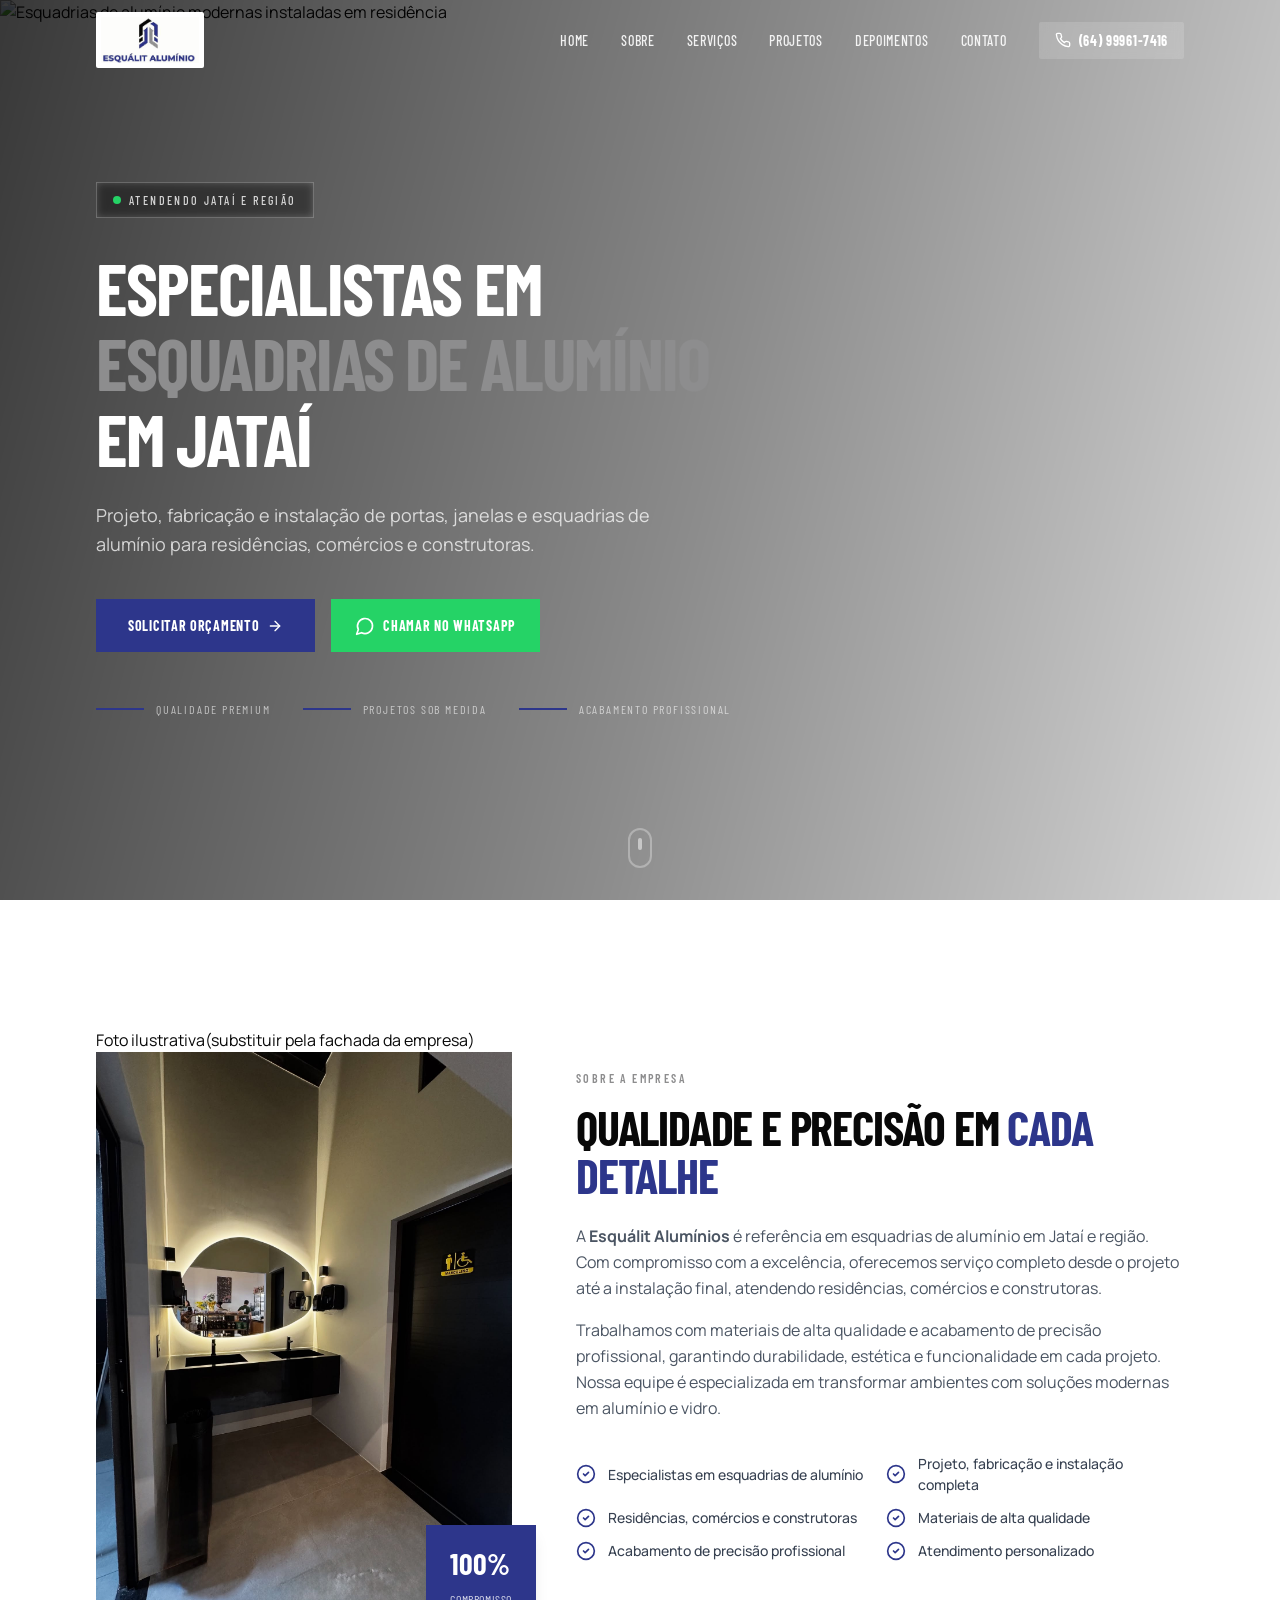
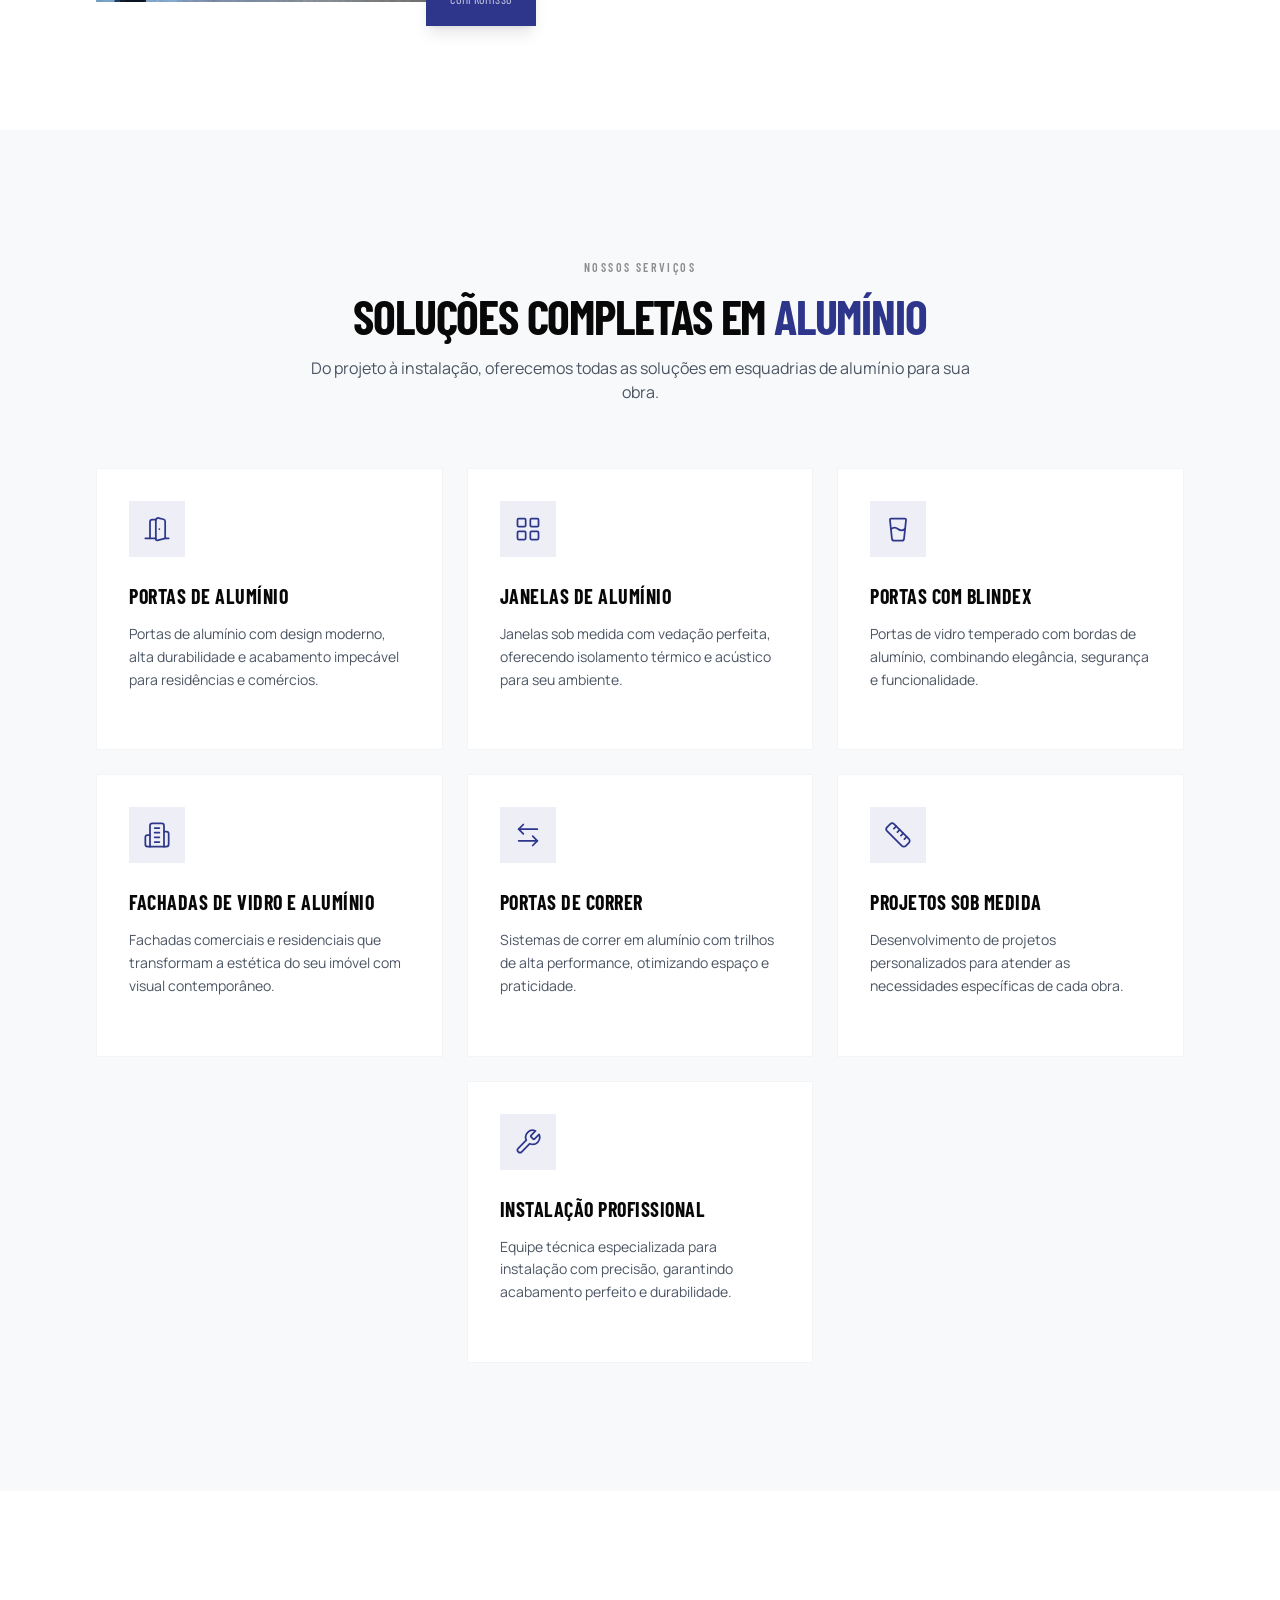
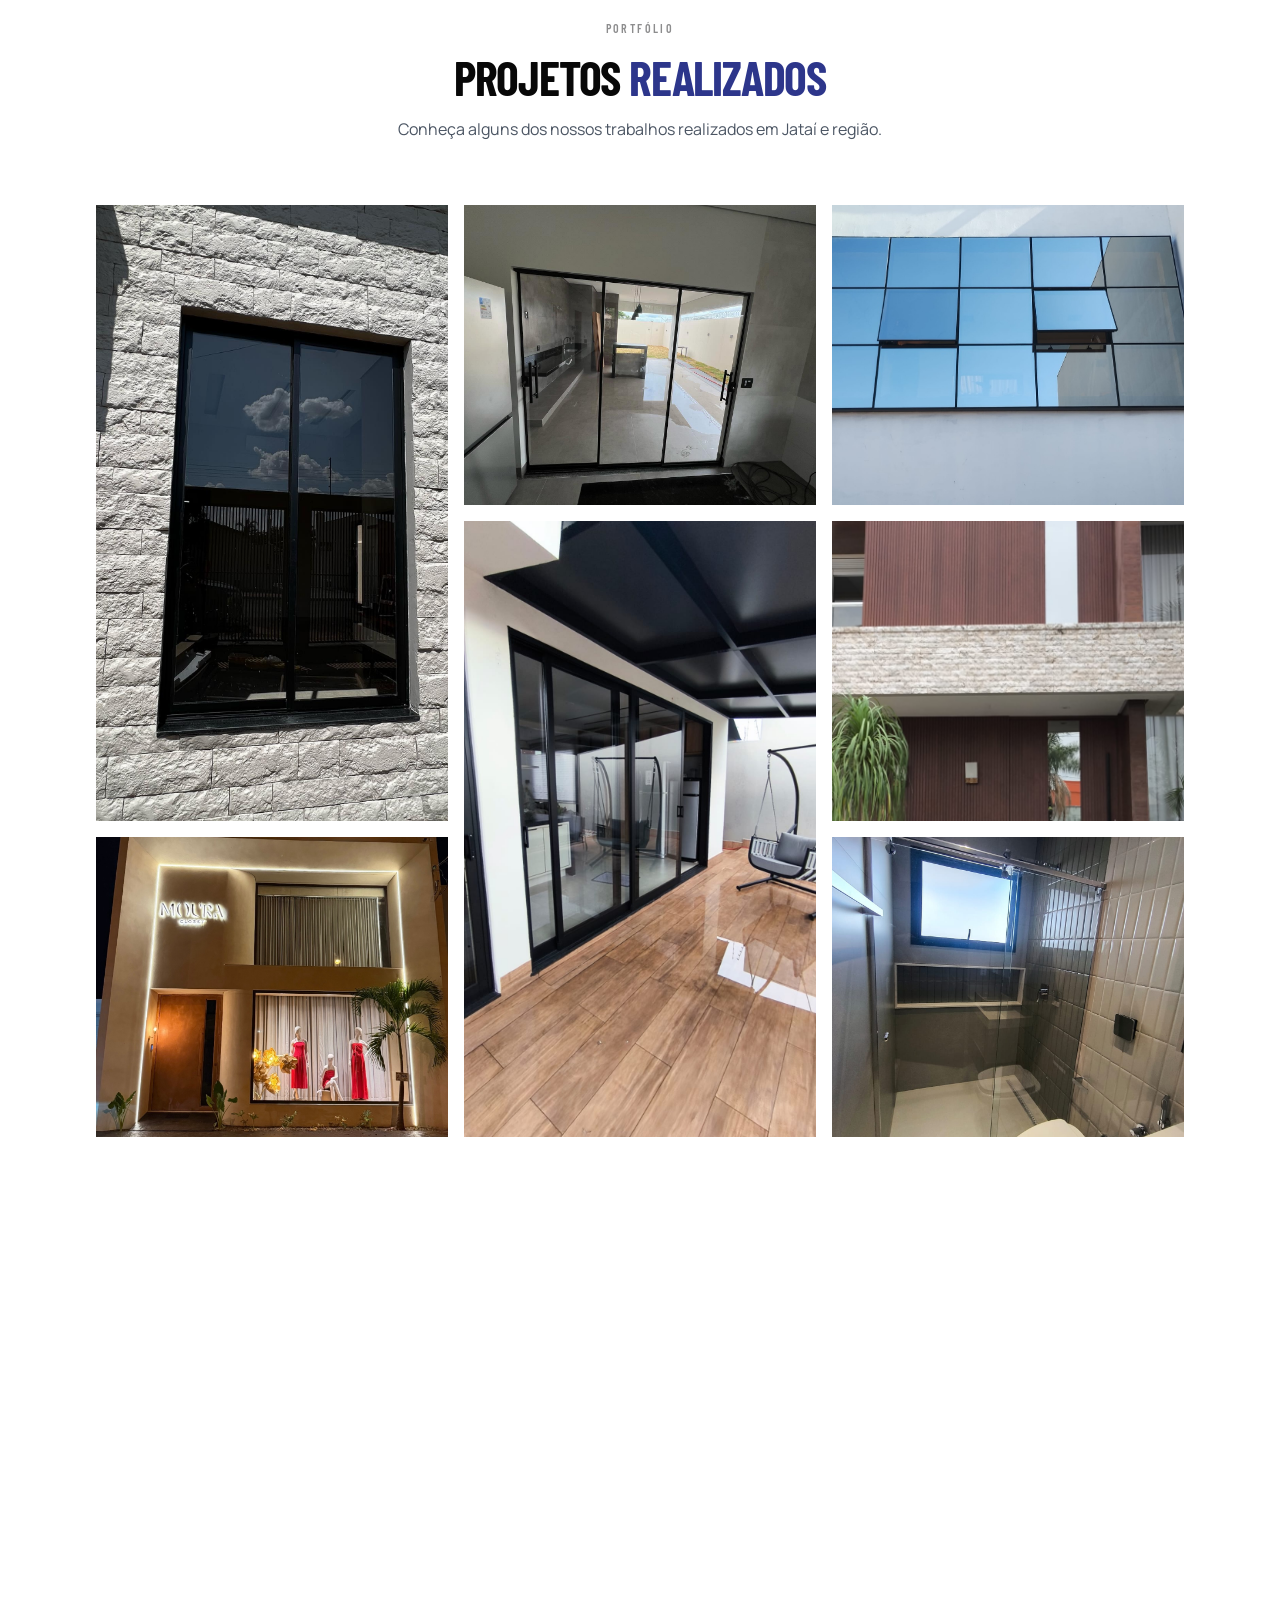
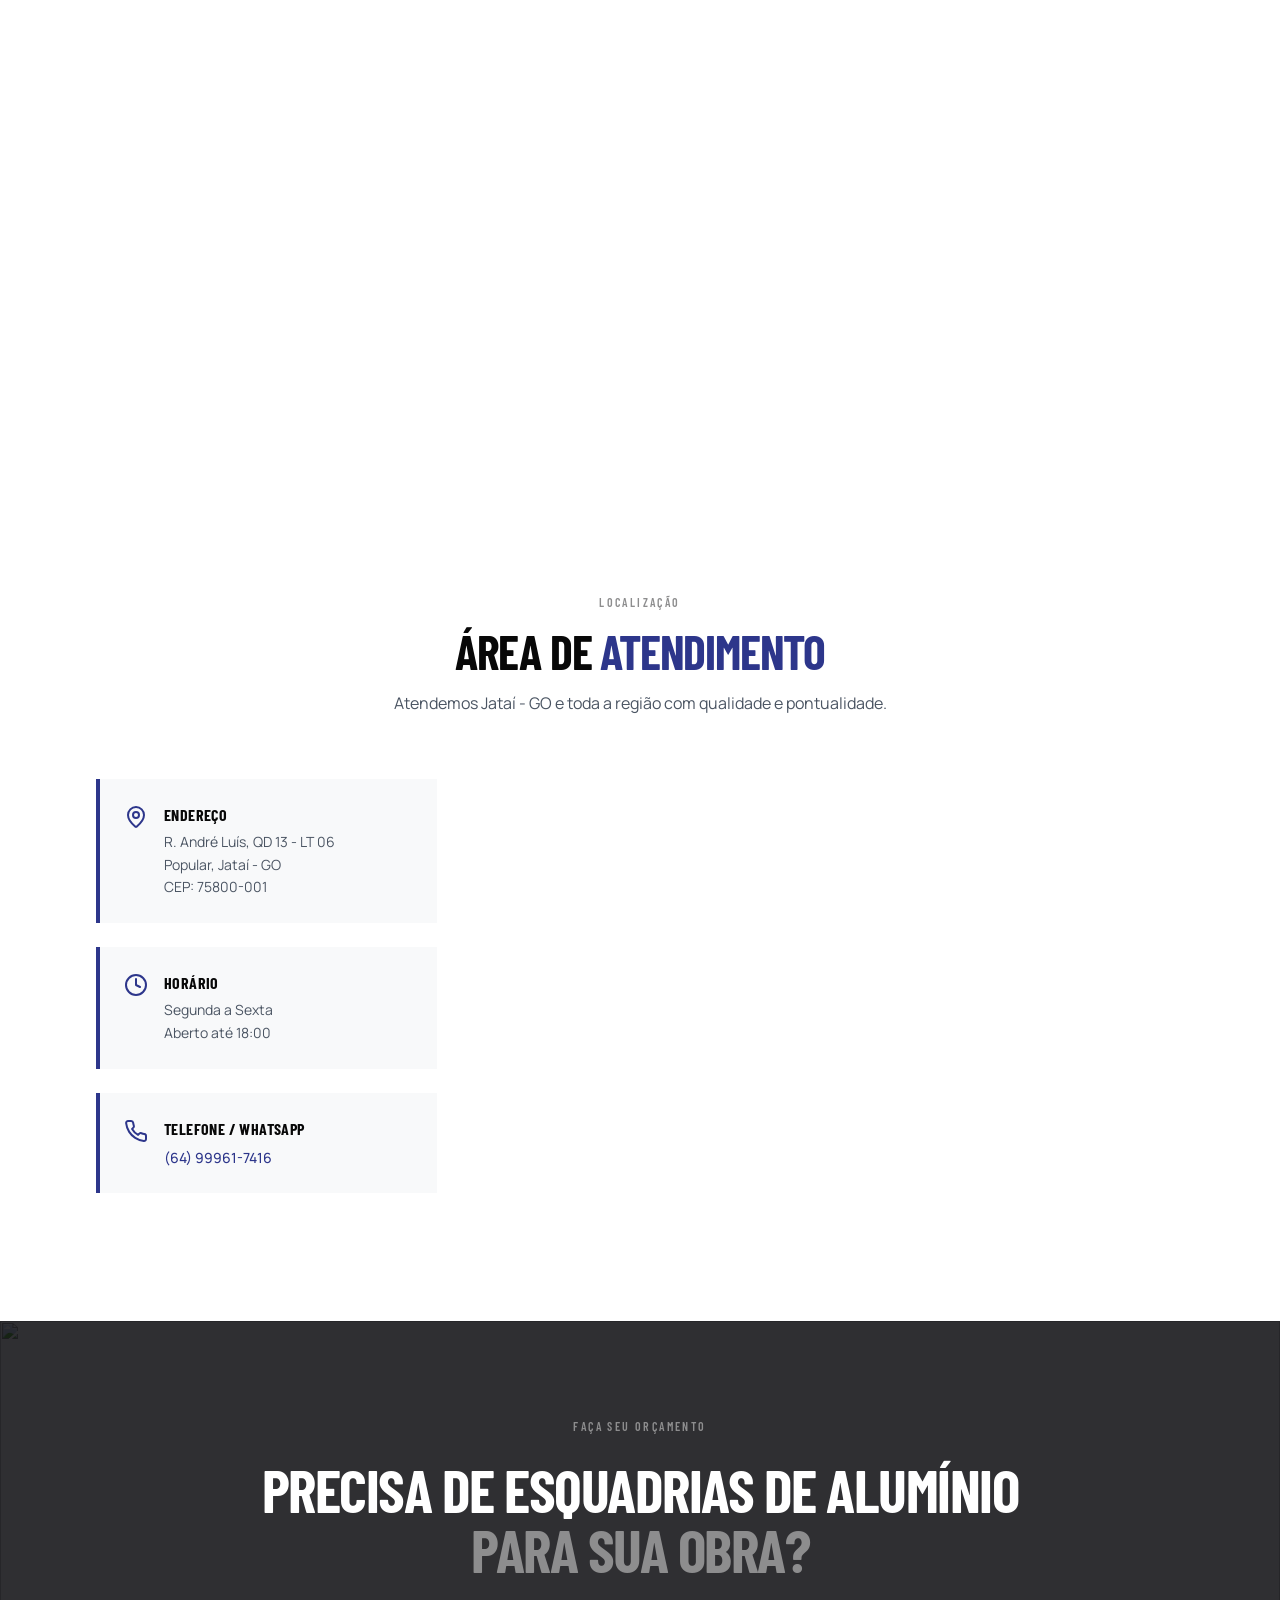
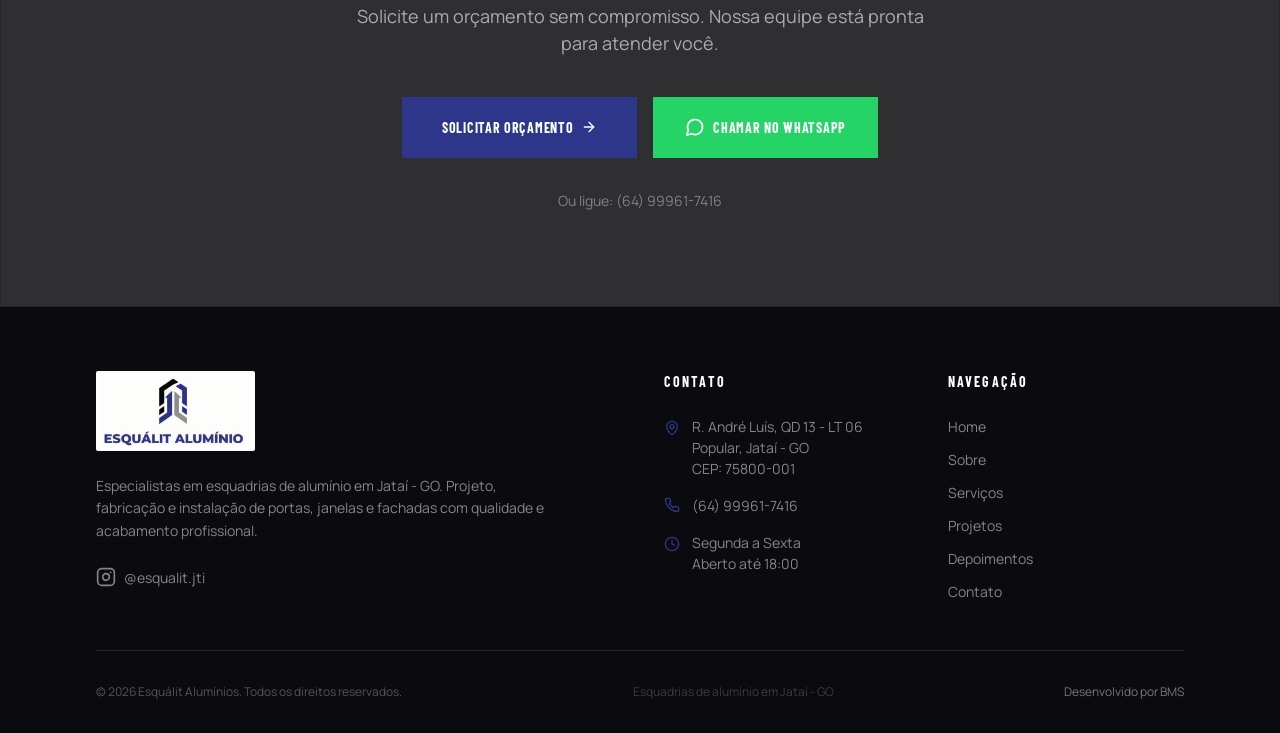
==== index.html @ cafe130d "index" ====
<!DOCTYPE html>
<html lang="pt-BR">
<head>
  <meta charset="UTF-8">
  <meta name="viewport" content="width=device-width, initial-scale=1.0">
  <title>Esquálit Alumínios — Esquadrias de Alumínio em Jataí - GO</title>
  <meta name="description" content="Especialistas em esquadrias de alumínio em Jataí - GO. Projeto, fabricação e instalação de portas, janelas e fachadas com qualidade e acabamento profissional.">
  <link rel="preconnect" href="https://fonts.googleapis.com">
  <link rel="preconnect" href="https://fonts.gstatic.com" crossorigin>
  <link href="https://fonts.googleapis.com/css2?family=Barlow+Condensed:wght@400;500;600;700&family=Manrope:wght@400;500;600;700&display=swap" rel="stylesheet">
  
    <link rel="stylesheet" href="style.css">
    <link rel="icon" type="image/png" href="image/Logo-esqualit.jpeg"/>
        <meta property="og:image" content="https://esqualitaluminio.github.io/image/Logo-esqualit.jpeg">

  
</head>
<body>

  <!-- =============================================
       NAVBAR
  ============================================= -->
  <nav id="navbar">
    <div class="navbar-inner">
      <a href="#home" class="navbar-logo">
        <img class="logo-light" alt="Esquálit Alumínios"
          src="image/Logo-esqualit.jpeg">
        <img class="logo-dark" alt="Esquálit Alumínios"
          src="image/Logo-esqualit.jpeg"
          style="filter: saturate(100%);">
      </a>

      <div class="navbar-links">
        <a href="#home"        class="nav-link">Home</a>
        <a href="#sobre"       class="nav-link">Sobre</a>
        <a href="#servicos"    class="nav-link">Serviços</a>
        <a href="#projetos"    class="nav-link">Projetos</a>
        <a href="#depoimentos" class="nav-link">Depoimentos</a>
        <a href="#atendimento" class="nav-link">Contato</a>
        <a href="tel:64999617416" class="navbar-phone">
          <svg xmlns="http://www.w3.org/2000/svg" width="16" height="16" viewBox="0 0 24 24"
               fill="none" stroke="currentColor" stroke-width="2"
               stroke-linecap="round" stroke-linejoin="round" aria-hidden="true">
            <path d="M22 16.92v3a2 2 0 0 1-2.18 2 19.79 19.79 0 0 1-8.63-3.07 19.5 19.5 0 0 1-6-6 19.79 19.79 0 0 1-3.07-8.67A2 2 0 0 1 4.11 2h3a2 2 0 0 1 2 1.72 12.84 12.84 0 0 0 .7 2.81 2 2 0 0 1-.45 2.11L8.09 9.91a16 16 0 0 0 6 6l1.27-1.27a2 2 0 0 1 2.11-.45 12.84 12.84 0 0 0 2.81.7A2 2 0 0 1 22 16.92z"/>
          </svg>
          (64) 99961-7416
        </a>
      </div>

      <button id="mobile-toggle" class="navbar-toggle" aria-label="Abrir menu">
        <svg id="icon-menu" xmlns="http://www.w3.org/2000/svg" width="24" height="24" viewBox="0 0 24 24"
             fill="none" stroke="currentColor" stroke-width="2"
             stroke-linecap="round" stroke-linejoin="round" aria-hidden="true">
          <path d="M4 12h16"/><path d="M4 18h16"/><path d="M4 6h16"/>
        </svg>
        <svg id="icon-close" xmlns="http://www.w3.org/2000/svg" width="24" height="24" viewBox="0 0 24 24"
             fill="none" stroke="currentColor" stroke-width="2"
             stroke-linecap="round" stroke-linejoin="round" aria-hidden="true"
             style="display:none;">
          <path d="M18 6 6 18"/><path d="m6 6 12 12"/>
        </svg>
      </button>
    </div>

    <div id="mobile-menu" class="mobile-menu">
      <div class="mobile-menu-inner">
        <a href="#home"        class="mobile-nav-link">Home</a>
        <a href="#sobre"       class="mobile-nav-link">Sobre</a>
        <a href="#servicos"    class="mobile-nav-link">Serviços</a>
        <a href="#projetos"    class="mobile-nav-link">Projetos</a>
        <a href="#depoimentos" class="mobile-nav-link">Depoimentos</a>
        <a href="#atendimento" class="mobile-nav-link">Contato</a>
        <a href="tel:64999617416" class="mobile-phone-btn">
          <svg xmlns="http://www.w3.org/2000/svg" width="16" height="16" viewBox="0 0 24 24"
               fill="none" stroke="currentColor" stroke-width="2"
               stroke-linecap="round" stroke-linejoin="round" aria-hidden="true">
            <path d="M22 16.92v3a2 2 0 0 1-2.18 2 19.79 19.79 0 0 1-8.63-3.07 19.5 19.5 0 0 1-6-6 19.79 19.79 0 0 1-3.07-8.67A2 2 0 0 1 4.11 2h3a2 2 0 0 1 2 1.72 12.84 12.84 0 0 0 .7 2.81 2 2 0 0 1-.45 2.11L8.09 9.91a16 16 0 0 0 6 6l1.27-1.27a2 2 0 0 1 2.11-.45 12.84 12.84 0 0 0 2.81.7A2 2 0 0 1 22 16.92z"/>
          </svg>
          (64) 99961-7416
        </a>
      </div>
    </div>
  </nav>

  <!-- =============================================
       HERO
  ============================================= -->
  <section id="home" class="animate-fade-in">
    <div class="hero-bg">
      <img src="https://images.unsplash.com/photo-1610369525649-fe1c49d0f1e6?crop=entropy&cs=srgb&fm=jpg&ixid=M3w4NjY2NzN8MHwxfHNlYXJjaHwyfHxtb2Rlcm4lMjBsdXh1cnklMjBob3VzZSUyMGFsdW1pbnVtJTIwd2luZG93cyUyMGZhY2FkZXxlbnwwfHx8fDE3NzMxNzQ4OTB8MA&ixlib=rb-4.1.0&q=85"
           alt="Esquadrias de alumínio modernas instaladas em residência"
           loading="eager">
      <div class="hero-overlay"></div>
    </div>

    <div class="hero-content">
      <div class="hero-inner">
        <div class="hero-badge animate-fade-in-up" style="animation-delay:0.2s;">
          <div class="hero-badge-dot"></div>
          <span>Atendendo Jataí e Região</span>
        </div>

        <h1 class="hero-title animate-fade-in-up" style="animation-delay:0.4s;">
          Especialistas em<br>
          <span class="accent">Esquadrias de Alumínio</span><br>
          em Jataí
        </h1>

        <p class="hero-desc animate-fade-in-up" style="animation-delay:0.6s;">
          Projeto, fabricação e instalação de portas, janelas e esquadrias de alumínio para residências, comércios e construtoras.
        </p>

        <div class="hero-buttons animate-fade-in-up" style="animation-delay:0.8s;">
          <a 
             class="btn-primary">
            Solicitar Orçamento
            <svg xmlns="http://www.w3.org/2000/svg" width="16" height="16" viewBox="0 0 24 24"
                 fill="none" stroke="currentColor" stroke-width="2"
                 stroke-linecap="round" stroke-linejoin="round" aria-hidden="true">
              <path d="M5 12h14"/><path d="m12 5 7 7-7 7"/>
            </svg>
          </a>
          <a href="https://api.whatsapp.com/send/?phone=5564999617416&text=Ol%C3%A1,%20preciso%20de%20um%20or%C3%A7amento%20po%20favor.&type=phone_number&app_absent=0" target="_blank" rel="noopener noreferrer"
             class="btn-whatsapp">
            <svg xmlns="http://www.w3.org/2000/svg" width="20" height="20" viewBox="0 0 24 24"
                 fill="none" stroke="currentColor" stroke-width="2"
                 stroke-linecap="round" stroke-linejoin="round" aria-hidden="true">
              <path d="M7.9 20A9 9 0 1 0 4 16.1L2 22Z"/>
            </svg>
            Chamar no WhatsApp
          </a>
        </div>

        <div class="hero-features animate-fade-in-up" style="animation-delay:1s;">
          <div class="hero-feature">
            <div class="hero-feature-line"></div>
            <span>Qualidade Premium</span>
          </div>
          <div class="hero-feature">
            <div class="hero-feature-line"></div>
            <span>Projetos sob Medida</span>
          </div>
          <div class="hero-feature">
            <div class="hero-feature-line"></div>
            <span>Acabamento Profissional</span>
          </div>
        </div>
      </div>
    </div>

    <div class="animate-float">
      <div class="scroll-indicator">
        <div class="scroll-dot animate-bounce"></div>
      </div>
    </div>
  </section>

  <!-- =============================================
       SOBRE
  ============================================= -->
  <section id="sobre" class="reveal-section">
    <div class="container">
      <div class="sobre-grid">

        <div class="sobre-img-col"><span>Foto ilustrativa(substituir pela fachada da empresa)</span>
          <div class="sobre-img-wrap">
            <img src="image/sobre-nos-ex.jpg"
                 alt="Equipe instalando esquadrias de alumínio" loading="lazy">
            <div class="sobre-img-border"></div>
          </div>
          <div class="sobre-badge">
            <span class="sobre-badge-num">100%</span>
            <span class="sobre-badge-label">Compromisso</span>
          </div>
        </div>

        <div class="sobre-text-col">
          <span class="section-tag">Sobre a Empresa</span>

          <h2 class="sobre-title">
            Qualidade e Precisão em
            <span class="accent">Cada Detalhe</span>
          </h2>

          <p class="sobre-p">
            A <strong class="text-dark">Esquálit Alumínios</strong> é referência em esquadrias de alumínio em Jataí e região. Com compromisso com a excelência, oferecemos serviço completo desde o projeto até a instalação final, atendendo residências, comércios e construtoras.
          </p>
          <p class="sobre-p">
            Trabalhamos com materiais de alta qualidade e acabamento de precisão profissional, garantindo durabilidade, estética e funcionalidade em cada projeto. Nossa equipe é especializada em transformar ambientes com soluções modernas em alumínio e vidro.
          </p>

          <div class="sobre-features">
            <div class="sobre-feature">
              <svg xmlns="http://www.w3.org/2000/svg" viewBox="0 0 24 24" fill="none" stroke="currentColor" stroke-width="2" stroke-linecap="round" stroke-linejoin="round" aria-hidden="true"><circle cx="12" cy="12" r="10"/><path d="m9 12 2 2 4-4"/></svg>
              <span>Especialistas em esquadrias de alumínio</span>
            </div>
            <div class="sobre-feature">
              <svg xmlns="http://www.w3.org/2000/svg" viewBox="0 0 24 24" fill="none" stroke="currentColor" stroke-width="2" stroke-linecap="round" stroke-linejoin="round" aria-hidden="true"><circle cx="12" cy="12" r="10"/><path d="m9 12 2 2 4-4"/></svg>
              <span>Projeto, fabricação e instalação completa</span>
            </div>
            <div class="sobre-feature">
              <svg xmlns="http://www.w3.org/2000/svg" viewBox="0 0 24 24" fill="none" stroke="currentColor" stroke-width="2" stroke-linecap="round" stroke-linejoin="round" aria-hidden="true"><circle cx="12" cy="12" r="10"/><path d="m9 12 2 2 4-4"/></svg>
              <span>Residências, comércios e construtoras</span>
            </div>
            <div class="sobre-feature">
              <svg xmlns="http://www.w3.org/2000/svg" viewBox="0 0 24 24" fill="none" stroke="currentColor" stroke-width="2" stroke-linecap="round" stroke-linejoin="round" aria-hidden="true"><circle cx="12" cy="12" r="10"/><path d="m9 12 2 2 4-4"/></svg>
              <span>Materiais de alta qualidade</span>
            </div>
            <div class="sobre-feature">
              <svg xmlns="http://www.w3.org/2000/svg" viewBox="0 0 24 24" fill="none" stroke="currentColor" stroke-width="2" stroke-linecap="round" stroke-linejoin="round" aria-hidden="true"><circle cx="12" cy="12" r="10"/><path d="m9 12 2 2 4-4"/></svg>
              <span>Acabamento de precisão profissional</span>
            </div>
            <div class="sobre-feature">
              <svg xmlns="http://www.w3.org/2000/svg" viewBox="0 0 24 24" fill="none" stroke="currentColor" stroke-width="2" stroke-linecap="round" stroke-linejoin="round" aria-hidden="true"><circle cx="12" cy="12" r="10"/><path d="m9 12 2 2 4-4"/></svg>
              <span>Atendimento personalizado</span>
            </div>
          </div>
        </div>

      </div>
    </div>
  </section>

  <!-- =============================================
       SERVIÇOS
  ============================================= -->
  <section id="servicos" class="reveal-section">
    <div class="container">
      <div class="section-header">
        <span class="section-tag">Nossos Serviços</span>
        <h2 class="section-title">Soluções Completas em <span class="accent">Alumínio</span></h2>
        <p class="section-desc">Do projeto à instalação, oferecemos todas as soluções em esquadrias de alumínio para sua obra.</p>
      </div>

      <div class="services-grid">

        <!-- Portas de Alumínio -->
        <div class="service-card">
          <div class="service-icon">
            <svg xmlns="http://www.w3.org/2000/svg" viewBox="0 0 24 24" fill="none" stroke="currentColor" stroke-width="1.5" stroke-linecap="round" stroke-linejoin="round" aria-hidden="true">
              <path d="M11 20H2"/><path d="M11 4.562v16.157a1 1 0 0 0 1.242.97L19 20V5.562a2 2 0 0 0-1.515-1.94l-4-1A2 2 0 0 0 11 4.561z"/>
              <path d="M11 4H8a2 2 0 0 0-2 2v14"/><path d="M14 12h.01"/><path d="M22 20h-3"/>
            </svg>
          </div>
          <h3 class="service-title">Portas de Alumínio</h3>
          <p class="service-desc">Portas de alumínio com design moderno, alta durabilidade e acabamento impecável para residências e comércios.</p>
          <div class="service-line"></div>
        </div>

        <!-- Janelas -->
        <div class="service-card">
          <div class="service-icon">
            <svg xmlns="http://www.w3.org/2000/svg" viewBox="0 0 24 24" fill="none" stroke="currentColor" stroke-width="1.5" stroke-linecap="round" stroke-linejoin="round" aria-hidden="true">
              <rect width="7" height="7" x="3" y="3" rx="1"/><rect width="7" height="7" x="14" y="3" rx="1"/>
              <rect width="7" height="7" x="14" y="14" rx="1"/><rect width="7" height="7" x="3" y="14" rx="1"/>
            </svg>
          </div>
          <h3 class="service-title">Janelas de Alumínio</h3>
          <p class="service-desc">Janelas sob medida com vedação perfeita, oferecendo isolamento térmico e acústico para seu ambiente.</p>
          <div class="service-line"></div>
        </div>

        <!-- Blindex -->
        <div class="service-card">
          <div class="service-icon">
            <svg xmlns="http://www.w3.org/2000/svg" viewBox="0 0 24 24" fill="none" stroke="currentColor" stroke-width="1.5" stroke-linecap="round" stroke-linejoin="round" aria-hidden="true">
              <path d="M5.116 4.104A1 1 0 0 1 6.11 3h11.78a1 1 0 0 1 .994 1.105L17.19 20.21A2 2 0 0 1 15.2 22H8.8a2 2 0 0 1-2-1.79z"/>
              <path d="M6 12a5 5 0 0 1 6 0 5 5 0 0 0 6 0"/>
            </svg>
          </div>
          <h3 class="service-title">Portas com Blindex</h3>
          <p class="service-desc">Portas de vidro temperado com bordas de alumínio, combinando elegância, segurança e funcionalidade.</p>
          <div class="service-line"></div>
        </div>

        <!-- Fachadas -->
        <div class="service-card">
          <div class="service-icon">
            <svg xmlns="http://www.w3.org/2000/svg" viewBox="0 0 24 24" fill="none" stroke="currentColor" stroke-width="1.5" stroke-linecap="round" stroke-linejoin="round" aria-hidden="true">
              <path d="M6 22V4a2 2 0 0 1 2-2h8a2 2 0 0 1 2 2v18Z"/>
              <path d="M6 12H4a2 2 0 0 0-2 2v6a2 2 0 0 0 2 2h2"/>
              <path d="M18 9h2a2 2 0 0 1 2 2v9a2 2 0 0 1-2 2h-2"/>
              <path d="M10 6h4"/><path d="M10 10h4"/><path d="M10 14h4"/><path d="M10 18h4"/>
            </svg>
          </div>
          <h3 class="service-title">Fachadas de Vidro e Alumínio</h3>
          <p class="service-desc">Fachadas comerciais e residenciais que transformam a estética do seu imóvel com visual contemporâneo.</p>
          <div class="service-line"></div>
        </div>

        <!-- Portas de Correr -->
        <div class="service-card">
          <div class="service-icon">
            <svg xmlns="http://www.w3.org/2000/svg" viewBox="0 0 24 24" fill="none" stroke="currentColor" stroke-width="1.5" stroke-linecap="round" stroke-linejoin="round" aria-hidden="true">
              <path d="M8 3 4 7l4 4"/><path d="M4 7h16"/>
              <path d="m16 21 4-4-4-4"/><path d="M20 17H4"/>
            </svg>
          </div>
          <h3 class="service-title">Portas de Correr</h3>
          <p class="service-desc">Sistemas de correr em alumínio com trilhos de alta performance, otimizando espaço e praticidade.</p>
          <div class="service-line"></div>
        </div>

        <!-- Projetos sob Medida -->
        <div class="service-card">
          <div class="service-icon">
            <svg xmlns="http://www.w3.org/2000/svg" viewBox="0 0 24 24" fill="none" stroke="currentColor" stroke-width="1.5" stroke-linecap="round" stroke-linejoin="round" aria-hidden="true">
              <path d="M21.3 15.3a2.4 2.4 0 0 1 0 3.4l-2.6 2.6a2.4 2.4 0 0 1-3.4 0L2.7 8.7a2.41 2.41 0 0 1 0-3.4l2.6-2.6a2.41 2.41 0 0 1 3.4 0Z"/>
              <path d="m14.5 12.5 2-2"/><path d="m11.5 9.5 2-2"/>
              <path d="m8.5 6.5 2-2"/><path d="m17.5 15.5 2-2"/>
            </svg>
          </div>
          <h3 class="service-title">Projetos sob Medida</h3>
          <p class="service-desc">Desenvolvimento de projetos personalizados para atender as necessidades específicas de cada obra.</p>
          <div class="service-line"></div>
        </div>

        <!-- Instalação Profissional (last - centered on lg) -->
        <div class="service-card">
          <div class="service-icon">
            <svg xmlns="http://www.w3.org/2000/svg" viewBox="0 0 24 24" fill="none" stroke="currentColor" stroke-width="1.5" stroke-linecap="round" stroke-linejoin="round" aria-hidden="true">
              <path d="M14.7 6.3a1 1 0 0 0 0 1.4l1.6 1.6a1 1 0 0 0 1.4 0l3.77-3.77a6 6 0 0 1-7.94 7.94l-6.91 6.91a2.12 2.12 0 0 1-3-3l6.91-6.91a6 6 0 0 1 7.94-7.94l-3.76 3.76z"/>
            </svg>
          </div>
          <h3 class="service-title">Instalação Profissional</h3>
          <p class="service-desc">Equipe técnica especializada para instalação com precisão, garantindo acabamento perfeito e durabilidade.</p>
          <div class="service-line"></div>
        </div>

      </div>
    </div>
  </section>

  <!-- =============================================
       PROJETOS
  ============================================= -->
  <section id="projetos" class="reveal-section">
    <div class="container">
      <div class="section-header">
        <span class="section-tag">Portfólio</span>
        <h2 class="section-title">Projetos <span class="accent">Realizados</span></h2>
        <p class="section-desc">Conheça alguns dos nossos trabalhos realizados em Jataí e região.</p>
      </div>

      <div class="projects-grid">

        <div class="portfolio-item row-span-2">
          <img src="image/janelas-de-aluminio.jpg"
               alt="Janela de alumínio instalada" loading="lazy">
          <div class="portfolio-overlay">
            <span class="portfolio-label">Janelas de Alumínio</span>
            <div class="portfolio-divider"></div>
          </div>
        </div>

        <div class="portfolio-item">
          <img src="image/portas-blindex.jpg"
               alt="Porta de blindex com borda de alumínio" loading="lazy">
          <div class="portfolio-overlay">
            <span class="portfolio-label">Portas com Blindex</span>
            <div class="portfolio-divider"></div>
          </div>
        </div>

        <div class="portfolio-item">
          <img src="image/fachada.jpg"
               alt="Fachada de vidro e alumínio" loading="lazy">
          <div class="portfolio-overlay">
            <span class="portfolio-label">Fachadas</span>
            <div class="portfolio-divider"></div>
          </div>
        </div>

        <div class="portfolio-item row-span-2">
          <img src="image/portas-de-correr.jpg"
               alt="Portas de correr em alumínio" loading="lazy">
          <div class="portfolio-overlay">
            <span class="portfolio-label">Portas de Correr</span>
            <div class="portfolio-divider"></div>
          </div>
        </div>

        <div class="portfolio-item">
          <img src="image/projeto-residencial.jpg"
               alt="Projeto residencial com esquadrias de alumínio" loading="lazy">
          <div class="portfolio-overlay">
            <span class="portfolio-label">Projeto Residencial</span>
            <div class="portfolio-divider"></div>
          </div>
        </div>

        <div class="portfolio-item">
          <img src="image/fachada-moderna.jpg"
               alt="Fachada moderna com alumínio" loading="lazy">
          <div class="portfolio-overlay">
            <span class="portfolio-label">Fachada Moderna</span>
            <div class="portfolio-divider"></div>
          </div>
        </div>
        
        <div class="portfolio-item">
          <img src="image/box-elegance.jpg"
               alt="Box Elegance cor prata" loading="lazy">
          <div class="portfolio-overlay">
            <span class="portfolio-label">Box</span>
            <div class="portfolio-divider"></div>
          </div>
        </div>

      </div>
    </div>
  </section>

  <!-- =============================================
       DEPOIMENTOS
  ============================================= -->
  <section id="depoimentos" class="reveal-section">
    <div class="container">
      <div class="section-header">
        <span class="section-tag">Depoimentos</span>
        <h2 class="section-title">O que Nossos Clientes <span class="accent">Dizem</span></h2>
      </div>

      <div class="carousel-wrap">
        <div class="carousel-viewport">
          <div class="carousel-track" id="carousel-track">

            <!-- Card 0 -->
            <div class="carousel-slide">
              <div class="testimonial-card">
                <svg class="testimonial-quote-icon" xmlns="http://www.w3.org/2000/svg" viewBox="0 0 24 24" fill="none" stroke="currentColor" stroke-width="2" stroke-linecap="round" stroke-linejoin="round" aria-hidden="true">
                  <path d="M16 3a2 2 0 0 0-2 2v6a2 2 0 0 0 2 2 1 1 0 0 1 1 1v1a2 2 0 0 1-2 2 1 1 0 0 0-1 1v2a1 1 0 0 0 1 1 6 6 0 0 0 6-6V5a2 2 0 0 0-2-2z"/>
                  <path d="M5 3a2 2 0 0 0-2 2v6a2 2 0 0 0 2 2 1 1 0 0 1 1 1v1a2 2 0 0 1-2 2 1 1 0 0 0-1 1v2a1 1 0 0 0 1 1 6 6 0 0 0 6-6V5a2 2 0 0 0-2-2z"/>
                </svg>
                <div class="testimonial-stars">
                  <svg xmlns="http://www.w3.org/2000/svg" viewBox="0 0 24 24" aria-hidden="true"><path d="M11.525 2.295a.53.53 0 0 1 .95 0l2.31 4.679a2.123 2.123 0 0 0 1.595 1.16l5.166.756a.53.53 0 0 1 .294.904l-3.736 3.638a2.123 2.123 0 0 0-.611 1.878l.882 5.14a.53.53 0 0 1-.771.56l-4.618-2.428a2.122 2.122 0 0 0-1.973 0L6.396 21.01a.53.53 0 0 1-.77-.56l.881-5.139a2.122 2.122 0 0 0-.611-1.879L2.16 9.795a.53.53 0 0 1 .294-.906l5.165-.755a2.122 2.122 0 0 0 1.597-1.16z"/></svg>
                  <svg xmlns="http://www.w3.org/2000/svg" viewBox="0 0 24 24" aria-hidden="true"><path d="M11.525 2.295a.53.53 0 0 1 .95 0l2.31 4.679a2.123 2.123 0 0 0 1.595 1.16l5.166.756a.53.53 0 0 1 .294.904l-3.736 3.638a2.123 2.123 0 0 0-.611 1.878l.882 5.14a.53.53 0 0 1-.771.56l-4.618-2.428a2.122 2.122 0 0 0-1.973 0L6.396 21.01a.53.53 0 0 1-.77-.56l.881-5.139a2.122 2.122 0 0 0-.611-1.879L2.16 9.795a.53.53 0 0 1 .294-.906l5.165-.755a2.122 2.122 0 0 0 1.597-1.16z"/></svg>
                  <svg xmlns="http://www.w3.org/2000/svg" viewBox="0 0 24 24" aria-hidden="true"><path d="M11.525 2.295a.53.53 0 0 1 .95 0l2.31 4.679a2.123 2.123 0 0 0 1.595 1.16l5.166.756a.53.53 0 0 1 .294.904l-3.736 3.638a2.123 2.123 0 0 0-.611 1.878l.882 5.14a.53.53 0 0 1-.771.56l-4.618-2.428a2.122 2.122 0 0 0-1.973 0L6.396 21.01a.53.53 0 0 1-.77-.56l.881-5.139a2.122 2.122 0 0 0-.611-1.879L2.16 9.795a.53.53 0 0 1 .294-.906l5.165-.755a2.122 2.122 0 0 0 1.597-1.16z"/></svg>
                  <svg xmlns="http://www.w3.org/2000/svg" viewBox="0 0 24 24" aria-hidden="true"><path d="M11.525 2.295a.53.53 0 0 1 .95 0l2.31 4.679a2.123 2.123 0 0 0 1.595 1.16l5.166.756a.53.53 0 0 1 .294.904l-3.736 3.638a2.123 2.123 0 0 0-.611 1.878l.882 5.14a.53.53 0 0 1-.771.56l-4.618-2.428a2.122 2.122 0 0 0-1.973 0L6.396 21.01a.53.53 0 0 1-.77-.56l.881-5.139a2.122 2.122 0 0 0-.611-1.879L2.16 9.795a.53.53 0 0 1 .294-.906l5.165-.755a2.122 2.122 0 0 0 1.597-1.16z"/></svg>
                  <svg xmlns="http://www.w3.org/2000/svg" viewBox="0 0 24 24" aria-hidden="true"><path d="M11.525 2.295a.53.53 0 0 1 .95 0l2.31 4.679a2.123 2.123 0 0 0 1.595 1.16l5.166.756a.53.53 0 0 1 .294.904l-3.736 3.638a2.123 2.123 0 0 0-.611 1.878l.882 5.14a.53.53 0 0 1-.771.56l-4.618-2.428a2.122 2.122 0 0 0-1.973 0L6.396 21.01a.53.53 0 0 1-.77-.56l.881-5.139a2.122 2.122 0 0 0-.611-1.879L2.16 9.795a.53.53 0 0 1 .294-.906l5.165-.755a2.122 2.122 0 0 0 1.597-1.16z"/></svg>
                </div>
                <p class="testimonial-text">"Uma pausa para enaltecer e agradecer a Esquálit por ter feito parte da nossa reforma. As portas de blindex com bordas de alumínio superaram nossas expectativas."</p>
                <div class="testimonial-footer">
                  <div class="testimonial-avatar">TS</div>
                  <span class="testimonial-name">Taina Sanchez</span>
                </div>
              </div>
            </div>

            <!-- Card 1 -->
            <div class="carousel-slide">
              <div class="testimonial-card">
                <svg class="testimonial-quote-icon" xmlns="http://www.w3.org/2000/svg" viewBox="0 0 24 24" fill="none" stroke="currentColor" stroke-width="2" stroke-linecap="round" stroke-linejoin="round" aria-hidden="true"><path d="M16 3a2 2 0 0 0-2 2v6a2 2 0 0 0 2 2 1 1 0 0 1 1 1v1a2 2 0 0 1-2 2 1 1 0 0 0-1 1v2a1 1 0 0 0 1 1 6 6 0 0 0 6-6V5a2 2 0 0 0-2-2z"/><path d="M5 3a2 2 0 0 0-2 2v6a2 2 0 0 0 2 2 1 1 0 0 1 1 1v1a2 2 0 0 1-2 2 1 1 0 0 0-1 1v2a1 1 0 0 0 1 1 6 6 0 0 0 6-6V5a2 2 0 0 0-2-2z"/></svg>
                <div class="testimonial-stars"><svg xmlns="http://www.w3.org/2000/svg" viewBox="0 0 24 24" aria-hidden="true"><path d="M11.525 2.295a.53.53 0 0 1 .95 0l2.31 4.679a2.123 2.123 0 0 0 1.595 1.16l5.166.756a.53.53 0 0 1 .294.904l-3.736 3.638a2.123 2.123 0 0 0-.611 1.878l.882 5.14a.53.53 0 0 1-.771.56l-4.618-2.428a2.122 2.122 0 0 0-1.973 0L6.396 21.01a.53.53 0 0 1-.77-.56l.881-5.139a2.122 2.122 0 0 0-.611-1.879L2.16 9.795a.53.53 0 0 1 .294-.906l5.165-.755a2.122 2.122 0 0 0 1.597-1.16z"/></svg><svg xmlns="http://www.w3.org/2000/svg" viewBox="0 0 24 24" aria-hidden="true"><path d="M11.525 2.295a.53.53 0 0 1 .95 0l2.31 4.679a2.123 2.123 0 0 0 1.595 1.16l5.166.756a.53.53 0 0 1 .294.904l-3.736 3.638a2.123 2.123 0 0 0-.611 1.878l.882 5.14a.53.53 0 0 1-.771.56l-4.618-2.428a2.122 2.122 0 0 0-1.973 0L6.396 21.01a.53.53 0 0 1-.77-.56l.881-5.139a2.122 2.122 0 0 0-.611-1.879L2.16 9.795a.53.53 0 0 1 .294-.906l5.165-.755a2.122 2.122 0 0 0 1.597-1.16z"/></svg><svg xmlns="http://www.w3.org/2000/svg" viewBox="0 0 24 24" aria-hidden="true"><path d="M11.525 2.295a.53.53 0 0 1 .95 0l2.31 4.679a2.123 2.123 0 0 0 1.595 1.16l5.166.756a.53.53 0 0 1 .294.904l-3.736 3.638a2.123 2.123 0 0 0-.611 1.878l.882 5.14a.53.53 0 0 1-.771.56l-4.618-2.428a2.122 2.122 0 0 0-1.973 0L6.396 21.01a.53.53 0 0 1-.77-.56l.881-5.139a2.122 2.122 0 0 0-.611-1.879L2.16 9.795a.53.53 0 0 1 .294-.906l5.165-.755a2.122 2.122 0 0 0 1.597-1.16z"/></svg><svg xmlns="http://www.w3.org/2000/svg" viewBox="0 0 24 24" aria-hidden="true"><path d="M11.525 2.295a.53.53 0 0 1 .95 0l2.31 4.679a2.123 2.123 0 0 0 1.595 1.16l5.166.756a.53.53 0 0 1 .294.904l-3.736 3.638a2.123 2.123 0 0 0-.611 1.878l.882 5.14a.53.53 0 0 1-.771.56l-4.618-2.428a2.122 2.122 0 0 0-1.973 0L6.396 21.01a.53.53 0 0 1-.77-.56l.881-5.139a2.122 2.122 0 0 0-.611-1.879L2.16 9.795a.53.53 0 0 1 .294-.906l5.165-.755a2.122 2.122 0 0 0 1.597-1.16z"/></svg><svg xmlns="http://www.w3.org/2000/svg" viewBox="0 0 24 24" aria-hidden="true"><path d="M11.525 2.295a.53.53 0 0 1 .95 0l2.31 4.679a2.123 2.123 0 0 0 1.595 1.16l5.166.756a.53.53 0 0 1 .294.904l-3.736 3.638a2.123 2.123 0 0 0-.611 1.878l.882 5.14a.53.53 0 0 1-.771.56l-4.618-2.428a2.122 2.122 0 0 0-1.973 0L6.396 21.01a.53.53 0 0 1-.77-.56l.881-5.139a2.122 2.122 0 0 0-.611-1.879L2.16 9.795a.53.53 0 0 1 .294-.906l5.165-.755a2.122 2.122 0 0 0 1.597-1.16z"/></svg></div>
                <p class="testimonial-text">"Tudo perfeito! Melhor escolha."</p>
                <div class="testimonial-footer">
                  <div class="testimonial-avatar">MC</div>
                  <span class="testimonial-name">Moura Closet</span>
                </div>
              </div>
            </div>

            <!-- Card 2 -->
            <div class="carousel-slide">
              <div class="testimonial-card">
                <svg class="testimonial-quote-icon" xmlns="http://www.w3.org/2000/svg" viewBox="0 0 24 24" fill="none" stroke="currentColor" stroke-width="2" stroke-linecap="round" stroke-linejoin="round" aria-hidden="true"><path d="M16 3a2 2 0 0 0-2 2v6a2 2 0 0 0 2 2 1 1 0 0 1 1 1v1a2 2 0 0 1-2 2 1 1 0 0 0-1 1v2a1 1 0 0 0 1 1 6 6 0 0 0 6-6V5a2 2 0 0 0-2-2z"/><path d="M5 3a2 2 0 0 0-2 2v6a2 2 0 0 0 2 2 1 1 0 0 1 1 1v1a2 2 0 0 1-2 2 1 1 0 0 0-1 1v2a1 1 0 0 0 1 1 6 6 0 0 0 6-6V5a2 2 0 0 0-2-2z"/></svg>
                <div class="testimonial-stars"><svg xmlns="http://www.w3.org/2000/svg" viewBox="0 0 24 24" aria-hidden="true"><path d="M11.525 2.295a.53.53 0 0 1 .95 0l2.31 4.679a2.123 2.123 0 0 0 1.595 1.16l5.166.756a.53.53 0 0 1 .294.904l-3.736 3.638a2.123 2.123 0 0 0-.611 1.878l.882 5.14a.53.53 0 0 1-.771.56l-4.618-2.428a2.122 2.122 0 0 0-1.973 0L6.396 21.01a.53.53 0 0 1-.77-.56l.881-5.139a2.122 2.122 0 0 0-.611-1.879L2.16 9.795a.53.53 0 0 1 .294-.906l5.165-.755a2.122 2.122 0 0 0 1.597-1.16z"/></svg><svg xmlns="http://www.w3.org/2000/svg" viewBox="0 0 24 24" aria-hidden="true"><path d="M11.525 2.295a.53.53 0 0 1 .95 0l2.31 4.679a2.123 2.123 0 0 0 1.595 1.16l5.166.756a.53.53 0 0 1 .294.904l-3.736 3.638a2.123 2.123 0 0 0-.611 1.878l.882 5.14a.53.53 0 0 1-.771.56l-4.618-2.428a2.122 2.122 0 0 0-1.973 0L6.396 21.01a.53.53 0 0 1-.77-.56l.881-5.139a2.122 2.122 0 0 0-.611-1.879L2.16 9.795a.53.53 0 0 1 .294-.906l5.165-.755a2.122 2.122 0 0 0 1.597-1.16z"/></svg><svg xmlns="http://www.w3.org/2000/svg" viewBox="0 0 24 24" aria-hidden="true"><path d="M11.525 2.295a.53.53 0 0 1 .95 0l2.31 4.679a2.123 2.123 0 0 0 1.595 1.16l5.166.756a.53.53 0 0 1 .294.904l-3.736 3.638a2.123 2.123 0 0 0-.611 1.878l.882 5.14a.53.53 0 0 1-.771.56l-4.618-2.428a2.122 2.122 0 0 0-1.973 0L6.396 21.01a.53.53 0 0 1-.77-.56l.881-5.139a2.122 2.122 0 0 0-.611-1.879L2.16 9.795a.53.53 0 0 1 .294-.906l5.165-.755a2.122 2.122 0 0 0 1.597-1.16z"/></svg><svg xmlns="http://www.w3.org/2000/svg" viewBox="0 0 24 24" aria-hidden="true"><path d="M11.525 2.295a.53.53 0 0 1 .95 0l2.31 4.679a2.123 2.123 0 0 0 1.595 1.16l5.166.756a.53.53 0 0 1 .294.904l-3.736 3.638a2.123 2.123 0 0 0-.611 1.878l.882 5.14a.53.53 0 0 1-.771.56l-4.618-2.428a2.122 2.122 0 0 0-1.973 0L6.396 21.01a.53.53 0 0 1-.77-.56l.881-5.139a2.122 2.122 0 0 0-.611-1.879L2.16 9.795a.53.53 0 0 1 .294-.906l5.165-.755a2.122 2.122 0 0 0 1.597-1.16z"/></svg><svg xmlns="http://www.w3.org/2000/svg" viewBox="0 0 24 24" aria-hidden="true"><path d="M11.525 2.295a.53.53 0 0 1 .95 0l2.31 4.679a2.123 2.123 0 0 0 1.595 1.16l5.166.756a.53.53 0 0 1 .294.904l-3.736 3.638a2.123 2.123 0 0 0-.611 1.878l.882 5.14a.53.53 0 0 1-.771.56l-4.618-2.428a2.122 2.122 0 0 0-1.973 0L6.396 21.01a.53.53 0 0 1-.77-.56l.881-5.139a2.122 2.122 0 0 0-.611-1.879L2.16 9.795a.53.53 0 0 1 .294-.906l5.165-.755a2.122 2.122 0 0 0 1.597-1.16z"/></svg></div>
                <p class="testimonial-text">"Serviço impecável, acabamento perfeito e instalação muito rápida."</p>
                <div class="testimonial-footer">
                  <div class="testimonial-avatar">CA</div>
                  <span class="testimonial-name">Carlos Almeida</span>
                </div>
              </div>
            </div>

            <!-- Card 3 -->
            <div class="carousel-slide">
              <div class="testimonial-card">
                <svg class="testimonial-quote-icon" xmlns="http://www.w3.org/2000/svg" viewBox="0 0 24 24" fill="none" stroke="currentColor" stroke-width="2" stroke-linecap="round" stroke-linejoin="round" aria-hidden="true"><path d="M16 3a2 2 0 0 0-2 2v6a2 2 0 0 0 2 2 1 1 0 0 1 1 1v1a2 2 0 0 1-2 2 1 1 0 0 0-1 1v2a1 1 0 0 0 1 1 6 6 0 0 0 6-6V5a2 2 0 0 0-2-2z"/><path d="M5 3a2 2 0 0 0-2 2v6a2 2 0 0 0 2 2 1 1 0 0 1 1 1v1a2 2 0 0 1-2 2 1 1 0 0 0-1 1v2a1 1 0 0 0 1 1 6 6 0 0 0 6-6V5a2 2 0 0 0-2-2z"/></svg>
                <div class="testimonial-stars"><svg xmlns="http://www.w3.org/2000/svg" viewBox="0 0 24 24" aria-hidden="true"><path d="M11.525 2.295a.53.53 0 0 1 .95 0l2.31 4.679a2.123 2.123 0 0 0 1.595 1.16l5.166.756a.53.53 0 0 1 .294.904l-3.736 3.638a2.123 2.123 0 0 0-.611 1.878l.882 5.14a.53.53 0 0 1-.771.56l-4.618-2.428a2.122 2.122 0 0 0-1.973 0L6.396 21.01a.53.53 0 0 1-.77-.56l.881-5.139a2.122 2.122 0 0 0-.611-1.879L2.16 9.795a.53.53 0 0 1 .294-.906l5.165-.755a2.122 2.122 0 0 0 1.597-1.16z"/></svg><svg xmlns="http://www.w3.org/2000/svg" viewBox="0 0 24 24" aria-hidden="true"><path d="M11.525 2.295a.53.53 0 0 1 .95 0l2.31 4.679a2.123 2.123 0 0 0 1.595 1.16l5.166.756a.53.53 0 0 1 .294.904l-3.736 3.638a2.123 2.123 0 0 0-.611 1.878l.882 5.14a.53.53 0 0 1-.771.56l-4.618-2.428a2.122 2.122 0 0 0-1.973 0L6.396 21.01a.53.53 0 0 1-.77-.56l.881-5.139a2.122 2.122 0 0 0-.611-1.879L2.16 9.795a.53.53 0 0 1 .294-.906l5.165-.755a2.122 2.122 0 0 0 1.597-1.16z"/></svg><svg xmlns="http://www.w3.org/2000/svg" viewBox="0 0 24 24" aria-hidden="true"><path d="M11.525 2.295a.53.53 0 0 1 .95 0l2.31 4.679a2.123 2.123 0 0 0 1.595 1.16l5.166.756a.53.53 0 0 1 .294.904l-3.736 3.638a2.123 2.123 0 0 0-.611 1.878l.882 5.14a.53.53 0 0 1-.771.56l-4.618-2.428a2.122 2.122 0 0 0-1.973 0L6.396 21.01a.53.53 0 0 1-.77-.56l.881-5.139a2.122 2.122 0 0 0-.611-1.879L2.16 9.795a.53.53 0 0 1 .294-.906l5.165-.755a2.122 2.122 0 0 0 1.597-1.16z"/></svg><svg xmlns="http://www.w3.org/2000/svg" viewBox="0 0 24 24" aria-hidden="true"><path d="M11.525 2.295a.53.53 0 0 1 .95 0l2.31 4.679a2.123 2.123 0 0 0 1.595 1.16l5.166.756a.53.53 0 0 1 .294.904l-3.736 3.638a2.123 2.123 0 0 0-.611 1.878l.882 5.14a.53.53 0 0 1-.771.56l-4.618-2.428a2.122 2.122 0 0 0-1.973 0L6.396 21.01a.53.53 0 0 1-.77-.56l.881-5.139a2.122 2.122 0 0 0-.611-1.879L2.16 9.795a.53.53 0 0 1 .294-.906l5.165-.755a2.122 2.122 0 0 0 1.597-1.16z"/></svg><svg xmlns="http://www.w3.org/2000/svg" viewBox="0 0 24 24" aria-hidden="true"><path d="M11.525 2.295a.53.53 0 0 1 .95 0l2.31 4.679a2.123 2.123 0 0 0 1.595 1.16l5.166.756a.53.53 0 0 1 .294.904l-3.736 3.638a2.123 2.123 0 0 0-.611 1.878l.882 5.14a.53.53 0 0 1-.771.56l-4.618-2.428a2.122 2.122 0 0 0-1.973 0L6.396 21.01a.53.53 0 0 1-.77-.56l.881-5.139a2.122 2.122 0 0 0-.611-1.879L2.16 9.795a.53.53 0 0 1 .294-.906l5.165-.755a2.122 2.122 0 0 0 1.597-1.16z"/></svg></div>
                <p class="testimonial-text">"Fiquei impressionada com a qualidade das janelas. Recomendo muito."</p>
                <div class="testimonial-footer">
                  <div class="testimonial-avatar">JR</div>
                  <span class="testimonial-name">Juliana Ribeiro</span>
                </div>
              </div>
            </div>

            <!-- Card 4 -->
            <div class="carousel-slide">
              <div class="testimonial-card">
                <svg class="testimonial-quote-icon" xmlns="http://www.w3.org/2000/svg" viewBox="0 0 24 24" fill="none" stroke="currentColor" stroke-width="2" stroke-linecap="round" stroke-linejoin="round" aria-hidden="true"><path d="M16 3a2 2 0 0 0-2 2v6a2 2 0 0 0 2 2 1 1 0 0 1 1 1v1a2 2 0 0 1-2 2 1 1 0 0 0-1 1v2a1 1 0 0 0 1 1 6 6 0 0 0 6-6V5a2 2 0 0 0-2-2z"/><path d="M5 3a2 2 0 0 0-2 2v6a2 2 0 0 0 2 2 1 1 0 0 1 1 1v1a2 2 0 0 1-2 2 1 1 0 0 0-1 1v2a1 1 0 0 0 1 1 6 6 0 0 0 6-6V5a2 2 0 0 0-2-2z"/></svg>
                <div class="testimonial-stars"><svg xmlns="http://www.w3.org/2000/svg" viewBox="0 0 24 24" aria-hidden="true"><path d="M11.525 2.295a.53.53 0 0 1 .95 0l2.31 4.679a2.123 2.123 0 0 0 1.595 1.16l5.166.756a.53.53 0 0 1 .294.904l-3.736 3.638a2.123 2.123 0 0 0-.611 1.878l.882 5.14a.53.53 0 0 1-.771.56l-4.618-2.428a2.122 2.122 0 0 0-1.973 0L6.396 21.01a.53.53 0 0 1-.77-.56l.881-5.139a2.122 2.122 0 0 0-.611-1.879L2.16 9.795a.53.53 0 0 1 .294-.906l5.165-.755a2.122 2.122 0 0 0 1.597-1.16z"/></svg><svg xmlns="http://www.w3.org/2000/svg" viewBox="0 0 24 24" aria-hidden="true"><path d="M11.525 2.295a.53.53 0 0 1 .95 0l2.31 4.679a2.123 2.123 0 0 0 1.595 1.16l5.166.756a.53.53 0 0 1 .294.904l-3.736 3.638a2.123 2.123 0 0 0-.611 1.878l.882 5.14a.53.53 0 0 1-.771.56l-4.618-2.428a2.122 2.122 0 0 0-1.973 0L6.396 21.01a.53.53 0 0 1-.77-.56l.881-5.139a2.122 2.122 0 0 0-.611-1.879L2.16 9.795a.53.53 0 0 1 .294-.906l5.165-.755a2.122 2.122 0 0 0 1.597-1.16z"/></svg><svg xmlns="http://www.w3.org/2000/svg" viewBox="0 0 24 24" aria-hidden="true"><path d="M11.525 2.295a.53.53 0 0 1 .95 0l2.31 4.679a2.123 2.123 0 0 0 1.595 1.16l5.166.756a.53.53 0 0 1 .294.904l-3.736 3.638a2.123 2.123 0 0 0-.611 1.878l.882 5.14a.53.53 0 0 1-.771.56l-4.618-2.428a2.122 2.122 0 0 0-1.973 0L6.396 21.01a.53.53 0 0 1-.77-.56l.881-5.139a2.122 2.122 0 0 0-.611-1.879L2.16 9.795a.53.53 0 0 1 .294-.906l5.165-.755a2.122 2.122 0 0 0 1.597-1.16z"/></svg><svg xmlns="http://www.w3.org/2000/svg" viewBox="0 0 24 24" aria-hidden="true"><path d="M11.525 2.295a.53.53 0 0 1 .95 0l2.31 4.679a2.123 2.123 0 0 0 1.595 1.16l5.166.756a.53.53 0 0 1 .294.904l-3.736 3.638a2.123 2.123 0 0 0-.611 1.878l.882 5.14a.53.53 0 0 1-.771.56l-4.618-2.428a2.122 2.122 0 0 0-1.973 0L6.396 21.01a.53.53 0 0 1-.77-.56l.881-5.139a2.122 2.122 0 0 0-.611-1.879L2.16 9.795a.53.53 0 0 1 .294-.906l5.165-.755a2.122 2.122 0 0 0 1.597-1.16z"/></svg><svg xmlns="http://www.w3.org/2000/svg" viewBox="0 0 24 24" aria-hidden="true"><path d="M11.525 2.295a.53.53 0 0 1 .95 0l2.31 4.679a2.123 2.123 0 0 0 1.595 1.16l5.166.756a.53.53 0 0 1 .294.904l-3.736 3.638a2.123 2.123 0 0 0-.611 1.878l.882 5.14a.53.53 0 0 1-.771.56l-4.618-2.428a2.122 2.122 0 0 0-1.973 0L6.396 21.01a.53.53 0 0 1-.77-.56l.881-5.139a2.122 2.122 0 0 0-.611-1.879L2.16 9.795a.53.53 0 0 1 .294-.906l5.165-.755a2.122 2.122 0 0 0 1.597-1.16z"/></svg></div>
                <p class="testimonial-text">"Equipe profissional e muito organizada. Trabalho excelente."</p>
                <div class="testimonial-footer">
                  <div class="testimonial-avatar">RM</div>
                  <span class="testimonial-name">Ricardo Martins</span>
                </div>
              </div>
            </div>

            <!-- Card 5 -->
            <div class="carousel-slide">
              <div class="testimonial-card">
                <svg class="testimonial-quote-icon" xmlns="http://www.w3.org/2000/svg" viewBox="0 0 24 24" fill="none" stroke="currentColor" stroke-width="2" stroke-linecap="round" stroke-linejoin="round" aria-hidden="true"><path d="M16 3a2 2 0 0 0-2 2v6a2 2 0 0 0 2 2 1 1 0 0 1 1 1v1a2 2 0 0 1-2 2 1 1 0 0 0-1 1v2a1 1 0 0 0 1 1 6 6 0 0 0 6-6V5a2 2 0 0 0-2-2z"/><path d="M5 3a2 2 0 0 0-2 2v6a2 2 0 0 0 2 2 1 1 0 0 1 1 1v1a2 2 0 0 1-2 2 1 1 0 0 0-1 1v2a1 1 0 0 0 1 1 6 6 0 0 0 6-6V5a2 2 0 0 0-2-2z"/></svg>
                <div class="testimonial-stars"><svg xmlns="http://www.w3.org/2000/svg" viewBox="0 0 24 24" aria-hidden="true"><path d="M11.525 2.295a.53.53 0 0 1 .95 0l2.31 4.679a2.123 2.123 0 0 0 1.595 1.16l5.166.756a.53.53 0 0 1 .294.904l-3.736 3.638a2.123 2.123 0 0 0-.611 1.878l.882 5.14a.53.53 0 0 1-.771.56l-4.618-2.428a2.122 2.122 0 0 0-1.973 0L6.396 21.01a.53.53 0 0 1-.77-.56l.881-5.139a2.122 2.122 0 0 0-.611-1.879L2.16 9.795a.53.53 0 0 1 .294-.906l5.165-.755a2.122 2.122 0 0 0 1.597-1.16z"/></svg><svg xmlns="http://www.w3.org/2000/svg" viewBox="0 0 24 24" aria-hidden="true"><path d="M11.525 2.295a.53.53 0 0 1 .95 0l2.31 4.679a2.123 2.123 0 0 0 1.595 1.16l5.166.756a.53.53 0 0 1 .294.904l-3.736 3.638a2.123 2.123 0 0 0-.611 1.878l.882 5.14a.53.53 0 0 1-.771.56l-4.618-2.428a2.122 2.122 0 0 0-1.973 0L6.396 21.01a.53.53 0 0 1-.77-.56l.881-5.139a2.122 2.122 0 0 0-.611-1.879L2.16 9.795a.53.53 0 0 1 .294-.906l5.165-.755a2.122 2.122 0 0 0 1.597-1.16z"/></svg><svg xmlns="http://www.w3.org/2000/svg" viewBox="0 0 24 24" aria-hidden="true"><path d="M11.525 2.295a.53.53 0 0 1 .95 0l2.31 4.679a2.123 2.123 0 0 0 1.595 1.16l5.166.756a.53.53 0 0 1 .294.904l-3.736 3.638a2.123 2.123 0 0 0-.611 1.878l.882 5.14a.53.53 0 0 1-.771.56l-4.618-2.428a2.122 2.122 0 0 0-1.973 0L6.396 21.01a.53.53 0 0 1-.77-.56l.881-5.139a2.122 2.122 0 0 0-.611-1.879L2.16 9.795a.53.53 0 0 1 .294-.906l5.165-.755a2.122 2.122 0 0 0 1.597-1.16z"/></svg><svg xmlns="http://www.w3.org/2000/svg" viewBox="0 0 24 24" aria-hidden="true"><path d="M11.525 2.295a.53.53 0 0 1 .95 0l2.31 4.679a2.123 2.123 0 0 0 1.595 1.16l5.166.756a.53.53 0 0 1 .294.904l-3.736 3.638a2.123 2.123 0 0 0-.611 1.878l.882 5.14a.53.53 0 0 1-.771.56l-4.618-2.428a2.122 2.122 0 0 0-1.973 0L6.396 21.01a.53.53 0 0 1-.77-.56l.881-5.139a2.122 2.122 0 0 0-.611-1.879L2.16 9.795a.53.53 0 0 1 .294-.906l5.165-.755a2.122 2.122 0 0 0 1.597-1.16z"/></svg><svg xmlns="http://www.w3.org/2000/svg" viewBox="0 0 24 24" aria-hidden="true"><path d="M11.525 2.295a.53.53 0 0 1 .95 0l2.31 4.679a2.123 2.123 0 0 0 1.595 1.16l5.166.756a.53.53 0 0 1 .294.904l-3.736 3.638a2.123 2.123 0 0 0-.611 1.878l.882 5.14a.53.53 0 0 1-.771.56l-4.618-2.428a2.122 2.122 0 0 0-1.973 0L6.396 21.01a.53.53 0 0 1-.77-.56l.881-5.139a2.122 2.122 0 0 0-.611-1.879L2.16 9.795a.53.53 0 0 1 .294-.906l5.165-.755a2.122 2.122 0 0 0 1.597-1.16z"/></svg></div>
                <p class="testimonial-text">"Ótimo atendimento e resultado final maravilhoso."</p>
                <div class="testimonial-footer">
                  <div class="testimonial-avatar">FL</div>
                  <span class="testimonial-name">Fernanda Lopes</span>
                </div>
              </div>
            </div>

            <!-- Card 6 -->
            <div class="carousel-slide">
              <div class="testimonial-card">
                <svg class="testimonial-quote-icon" xmlns="http://www.w3.org/2000/svg" viewBox="0 0 24 24" fill="none" stroke="currentColor" stroke-width="2" stroke-linecap="round" stroke-linejoin="round" aria-hidden="true"><path d="M16 3a2 2 0 0 0-2 2v6a2 2 0 0 0 2 2 1 1 0 0 1 1 1v1a2 2 0 0 1-2 2 1 1 0 0 0-1 1v2a1 1 0 0 0 1 1 6 6 0 0 0 6-6V5a2 2 0 0 0-2-2z"/><path d="M5 3a2 2 0 0 0-2 2v6a2 2 0 0 0 2 2 1 1 0 0 1 1 1v1a2 2 0 0 1-2 2 1 1 0 0 0-1 1v2a1 1 0 0 0 1 1 6 6 0 0 0 6-6V5a2 2 0 0 0-2-2z"/></svg>
                <div class="testimonial-stars"><svg xmlns="http://www.w3.org/2000/svg" viewBox="0 0 24 24" aria-hidden="true"><path d="M11.525 2.295a.53.53 0 0 1 .95 0l2.31 4.679a2.123 2.123 0 0 0 1.595 1.16l5.166.756a.53.53 0 0 1 .294.904l-3.736 3.638a2.123 2.123 0 0 0-.611 1.878l.882 5.14a.53.53 0 0 1-.771.56l-4.618-2.428a2.122 2.122 0 0 0-1.973 0L6.396 21.01a.53.53 0 0 1-.77-.56l.881-5.139a2.122 2.122 0 0 0-.611-1.879L2.16 9.795a.53.53 0 0 1 .294-.906l5.165-.755a2.122 2.122 0 0 0 1.597-1.16z"/></svg><svg xmlns="http://www.w3.org/2000/svg" viewBox="0 0 24 24" aria-hidden="true"><path d="M11.525 2.295a.53.53 0 0 1 .95 0l2.31 4.679a2.123 2.123 0 0 0 1.595 1.16l5.166.756a.53.53 0 0 1 .294.904l-3.736 3.638a2.123 2.123 0 0 0-.611 1.878l.882 5.14a.53.53 0 0 1-.771.56l-4.618-2.428a2.122 2.122 0 0 0-1.973 0L6.396 21.01a.53.53 0 0 1-.77-.56l.881-5.139a2.122 2.122 0 0 0-.611-1.879L2.16 9.795a.53.53 0 0 1 .294-.906l5.165-.755a2.122 2.122 0 0 0 1.597-1.16z"/></svg><svg xmlns="http://www.w3.org/2000/svg" viewBox="0 0 24 24" aria-hidden="true"><path d="M11.525 2.295a.53.53 0 0 1 .95 0l2.31 4.679a2.123 2.123 0 0 0 1.595 1.16l5.166.756a.53.53 0 0 1 .294.904l-3.736 3.638a2.123 2.123 0 0 0-.611 1.878l.882 5.14a.53.53 0 0 1-.771.56l-4.618-2.428a2.122 2.122 0 0 0-1.973 0L6.396 21.01a.53.53 0 0 1-.77-.56l.881-5.139a2.122 2.122 0 0 0-.611-1.879L2.16 9.795a.53.53 0 0 1 .294-.906l5.165-.755a2.122 2.122 0 0 0 1.597-1.16z"/></svg><svg xmlns="http://www.w3.org/2000/svg" viewBox="0 0 24 24" aria-hidden="true"><path d="M11.525 2.295a.53.53 0 0 1 .95 0l2.31 4.679a2.123 2.123 0 0 0 1.595 1.16l5.166.756a.53.53 0 0 1 .294.904l-3.736 3.638a2.123 2.123 0 0 0-.611 1.878l.882 5.14a.53.53 0 0 1-.771.56l-4.618-2.428a2.122 2.122 0 0 0-1.973 0L6.396 21.01a.53.53 0 0 1-.77-.56l.881-5.139a2.122 2.122 0 0 0-.611-1.879L2.16 9.795a.53.53 0 0 1 .294-.906l5.165-.755a2.122 2.122 0 0 0 1.597-1.16z"/></svg><svg xmlns="http://www.w3.org/2000/svg" viewBox="0 0 24 24" aria-hidden="true"><path d="M11.525 2.295a.53.53 0 0 1 .95 0l2.31 4.679a2.123 2.123 0 0 0 1.595 1.16l5.166.756a.53.53 0 0 1 .294.904l-3.736 3.638a2.123 2.123 0 0 0-.611 1.878l.882 5.14a.53.53 0 0 1-.771.56l-4.618-2.428a2.122 2.122 0 0 0-1.973 0L6.396 21.01a.53.53 0 0 1-.77-.56l.881-5.139a2.122 2.122 0 0 0-.611-1.879L2.16 9.795a.53.53 0 0 1 .294-.906l5.165-.755a2.122 2.122 0 0 0 1.597-1.16z"/></svg></div>
                <p class="testimonial-text">"Portas e janelas de altíssima qualidade."</p>
                <div class="testimonial-footer">
                  <div class="testimonial-avatar">EB</div>
                  <span class="testimonial-name">Eduardo Batista</span>
                </div>
              </div>
            </div>

            <!-- Card 7 -->
            <div class="carousel-slide">
              <div class="testimonial-card">
                <svg class="testimonial-quote-icon" xmlns="http://www.w3.org/2000/svg" viewBox="0 0 24 24" fill="none" stroke="currentColor" stroke-width="2" stroke-linecap="round" stroke-linejoin="round" aria-hidden="true"><path d="M16 3a2 2 0 0 0-2 2v6a2 2 0 0 0 2 2 1 1 0 0 1 1 1v1a2 2 0 0 1-2 2 1 1 0 0 0-1 1v2a1 1 0 0 0 1 1 6 6 0 0 0 6-6V5a2 2 0 0 0-2-2z"/><path d="M5 3a2 2 0 0 0-2 2v6a2 2 0 0 0 2 2 1 1 0 0 1 1 1v1a2 2 0 0 1-2 2 1 1 0 0 0-1 1v2a1 1 0 0 0 1 1 6 6 0 0 0 6-6V5a2 2 0 0 0-2-2z"/></svg>
                <div class="testimonial-stars"><svg xmlns="http://www.w3.org/2000/svg" viewBox="0 0 24 24" aria-hidden="true"><path d="M11.525 2.295a.53.53 0 0 1 .95 0l2.31 4.679a2.123 2.123 0 0 0 1.595 1.16l5.166.756a.53.53 0 0 1 .294.904l-3.736 3.638a2.123 2.123 0 0 0-.611 1.878l.882 5.14a.53.53 0 0 1-.771.56l-4.618-2.428a2.122 2.122 0 0 0-1.973 0L6.396 21.01a.53.53 0 0 1-.77-.56l.881-5.139a2.122 2.122 0 0 0-.611-1.879L2.16 9.795a.53.53 0 0 1 .294-.906l5.165-.755a2.122 2.122 0 0 0 1.597-1.16z"/></svg><svg xmlns="http://www.w3.org/2000/svg" viewBox="0 0 24 24" aria-hidden="true"><path d="M11.525 2.295a.53.53 0 0 1 .95 0l2.31 4.679a2.123 2.123 0 0 0 1.595 1.16l5.166.756a.53.53 0 0 1 .294.904l-3.736 3.638a2.123 2.123 0 0 0-.611 1.878l.882 5.14a.53.53 0 0 1-.771.56l-4.618-2.428a2.122 2.122 0 0 0-1.973 0L6.396 21.01a.53.53 0 0 1-.77-.56l.881-5.139a2.122 2.122 0 0 0-.611-1.879L2.16 9.795a.53.53 0 0 1 .294-.906l5.165-.755a2.122 2.122 0 0 0 1.597-1.16z"/></svg><svg xmlns="http://www.w3.org/2000/svg" viewBox="0 0 24 24" aria-hidden="true"><path d="M11.525 2.295a.53.53 0 0 1 .95 0l2.31 4.679a2.123 2.123 0 0 0 1.595 1.16l5.166.756a.53.53 0 0 1 .294.904l-3.736 3.638a2.123 2.123 0 0 0-.611 1.878l.882 5.14a.53.53 0 0 1-.771.56l-4.618-2.428a2.122 2.122 0 0 0-1.973 0L6.396 21.01a.53.53 0 0 1-.77-.56l.881-5.139a2.122 2.122 0 0 0-.611-1.879L2.16 9.795a.53.53 0 0 1 .294-.906l5.165-.755a2.122 2.122 0 0 0 1.597-1.16z"/></svg><svg xmlns="http://www.w3.org/2000/svg" viewBox="0 0 24 24" aria-hidden="true"><path d="M11.525 2.295a.53.53 0 0 1 .95 0l2.31 4.679a2.123 2.123 0 0 0 1.595 1.16l5.166.756a.53.53 0 0 1 .294.904l-3.736 3.638a2.123 2.123 0 0 0-.611 1.878l.882 5.14a.53.53 0 0 1-.771.56l-4.618-2.428a2.122 2.122 0 0 0-1.973 0L6.396 21.01a.53.53 0 0 1-.77-.56l.881-5.139a2.122 2.122 0 0 0-.611-1.879L2.16 9.795a.53.53 0 0 1 .294-.906l5.165-.755a2.122 2.122 0 0 0 1.597-1.16z"/></svg><svg xmlns="http://www.w3.org/2000/svg" viewBox="0 0 24 24" aria-hidden="true"><path d="M11.525 2.295a.53.53 0 0 1 .95 0l2.31 4.679a2.123 2.123 0 0 0 1.595 1.16l5.166.756a.53.53 0 0 1 .294.904l-3.736 3.638a2.123 2.123 0 0 0-.611 1.878l.882 5.14a.53.53 0 0 1-.771.56l-4.618-2.428a2.122 2.122 0 0 0-1.973 0L6.396 21.01a.53.53 0 0 1-.77-.56l.881-5.139a2.122 2.122 0 0 0-.611-1.879L2.16 9.795a.53.53 0 0 1 .294-.906l5.165-.755a2.122 2.122 0 0 0 1.597-1.16z"/></svg></div>
                <p class="testimonial-text">"Transformou completamente a fachada da minha casa."</p>
                <div class="testimonial-footer">
                  <div class="testimonial-avatar">MS</div>
                  <span class="testimonial-name">Mariana Souza</span>
                </div>
              </div>
            </div>

            <!-- Card 8 -->
            <div class="carousel-slide">
              <div class="testimonial-card">
                <svg class="testimonial-quote-icon" xmlns="http://www.w3.org/2000/svg" viewBox="0 0 24 24" fill="none" stroke="currentColor" stroke-width="2" stroke-linecap="round" stroke-linejoin="round" aria-hidden="true"><path d="M16 3a2 2 0 0 0-2 2v6a2 2 0 0 0 2 2 1 1 0 0 1 1 1v1a2 2 0 0 1-2 2 1 1 0 0 0-1 1v2a1 1 0 0 0 1 1 6 6 0 0 0 6-6V5a2 2 0 0 0-2-2z"/><path d="M5 3a2 2 0 0 0-2 2v6a2 2 0 0 0 2 2 1 1 0 0 1 1 1v1a2 2 0 0 1-2 2 1 1 0 0 0-1 1v2a1 1 0 0 0 1 1 6 6 0 0 0 6-6V5a2 2 0 0 0-2-2z"/></svg>
                <div class="testimonial-stars"><svg xmlns="http://www.w3.org/2000/svg" viewBox="0 0 24 24" aria-hidden="true"><path d="M11.525 2.295a.53.53 0 0 1 .95 0l2.31 4.679a2.123 2.123 0 0 0 1.595 1.16l5.166.756a.53.53 0 0 1 .294.904l-3.736 3.638a2.123 2.123 0 0 0-.611 1.878l.882 5.14a.53.53 0 0 1-.771.56l-4.618-2.428a2.122 2.122 0 0 0-1.973 0L6.396 21.01a.53.53 0 0 1-.77-.56l.881-5.139a2.122 2.122 0 0 0-.611-1.879L2.16 9.795a.53.53 0 0 1 .294-.906l5.165-.755a2.122 2.122 0 0 0 1.597-1.16z"/></svg><svg xmlns="http://www.w3.org/2000/svg" viewBox="0 0 24 24" aria-hidden="true"><path d="M11.525 2.295a.53.53 0 0 1 .95 0l2.31 4.679a2.123 2.123 0 0 0 1.595 1.16l5.166.756a.53.53 0 0 1 .294.904l-3.736 3.638a2.123 2.123 0 0 0-.611 1.878l.882 5.14a.53.53 0 0 1-.771.56l-4.618-2.428a2.122 2.122 0 0 0-1.973 0L6.396 21.01a.53.53 0 0 1-.77-.56l.881-5.139a2.122 2.122 0 0 0-.611-1.879L2.16 9.795a.53.53 0 0 1 .294-.906l5.165-.755a2.122 2.122 0 0 0 1.597-1.16z"/></svg><svg xmlns="http://www.w3.org/2000/svg" viewBox="0 0 24 24" aria-hidden="true"><path d="M11.525 2.295a.53.53 0 0 1 .95 0l2.31 4.679a2.123 2.123 0 0 0 1.595 1.16l5.166.756a.53.53 0 0 1 .294.904l-3.736 3.638a2.123 2.123 0 0 0-.611 1.878l.882 5.14a.53.53 0 0 1-.771.56l-4.618-2.428a2.122 2.122 0 0 0-1.973 0L6.396 21.01a.53.53 0 0 1-.77-.56l.881-5.139a2.122 2.122 0 0 0-.611-1.879L2.16 9.795a.53.53 0 0 1 .294-.906l5.165-.755a2.122 2.122 0 0 0 1.597-1.16z"/></svg><svg xmlns="http://www.w3.org/2000/svg" viewBox="0 0 24 24" aria-hidden="true"><path d="M11.525 2.295a.53.53 0 0 1 .95 0l2.31 4.679a2.123 2.123 0 0 0 1.595 1.16l5.166.756a.53.53 0 0 1 .294.904l-3.736 3.638a2.123 2.123 0 0 0-.611 1.878l.882 5.14a.53.53 0 0 1-.771.56l-4.618-2.428a2.122 2.122 0 0 0-1.973 0L6.396 21.01a.53.53 0 0 1-.77-.56l.881-5.139a2.122 2.122 0 0 0-.611-1.879L2.16 9.795a.53.53 0 0 1 .294-.906l5.165-.755a2.122 2.122 0 0 0 1.597-1.16z"/></svg><svg xmlns="http://www.w3.org/2000/svg" viewBox="0 0 24 24" aria-hidden="true"><path d="M11.525 2.295a.53.53 0 0 1 .95 0l2.31 4.679a2.123 2.123 0 0 0 1.595 1.16l5.166.756a.53.53 0 0 1 .294.904l-3.736 3.638a2.123 2.123 0 0 0-.611 1.878l.882 5.14a.53.53 0 0 1-.771.56l-4.618-2.428a2.122 2.122 0 0 0-1.973 0L6.396 21.01a.53.53 0 0 1-.77-.56l.881-5.139a2.122 2.122 0 0 0-.611-1.879L2.16 9.795a.53.53 0 0 1 .294-.906l5.165-.755a2.122 2.122 0 0 0 1.597-1.16z"/></svg></div>
                <p class="testimonial-text">"Preço justo e entrega dentro do prazo."</p>
                <div class="testimonial-footer">
                  <div class="testimonial-avatar">GO</div>
                  <span class="testimonial-name">Gustavo Oliveira</span>
                </div>
              </div>
            </div>

            <!-- Card 9 -->
            <div class="carousel-slide">
              <div class="testimonial-card">
                <svg class="testimonial-quote-icon" xmlns="http://www.w3.org/2000/svg" viewBox="0 0 24 24" fill="none" stroke="currentColor" stroke-width="2" stroke-linecap="round" stroke-linejoin="round" aria-hidden="true"><path d="M16 3a2 2 0 0 0-2 2v6a2 2 0 0 0 2 2 1 1 0 0 1 1 1v1a2 2 0 0 1-2 2 1 1 0 0 0-1 1v2a1 1 0 0 0 1 1 6 6 0 0 0 6-6V5a2 2 0 0 0-2-2z"/><path d="M5 3a2 2 0 0 0-2 2v6a2 2 0 0 0 2 2 1 1 0 0 1 1 1v1a2 2 0 0 1-2 2 1 1 0 0 0-1 1v2a1 1 0 0 0 1 1 6 6 0 0 0 6-6V5a2 2 0 0 0-2-2z"/></svg>
                <div class="testimonial-stars"><svg xmlns="http://www.w3.org/2000/svg" viewBox="0 0 24 24" aria-hidden="true"><path d="M11.525 2.295a.53.53 0 0 1 .95 0l2.31 4.679a2.123 2.123 0 0 0 1.595 1.16l5.166.756a.53.53 0 0 1 .294.904l-3.736 3.638a2.123 2.123 0 0 0-.611 1.878l.882 5.14a.53.53 0 0 1-.771.56l-4.618-2.428a2.122 2.122 0 0 0-1.973 0L6.396 21.01a.53.53 0 0 1-.77-.56l.881-5.139a2.122 2.122 0 0 0-.611-1.879L2.16 9.795a.53.53 0 0 1 .294-.906l5.165-.755a2.122 2.122 0 0 0 1.597-1.16z"/></svg><svg xmlns="http://www.w3.org/2000/svg" viewBox="0 0 24 24" aria-hidden="true"><path d="M11.525 2.295a.53.53 0 0 1 .95 0l2.31 4.679a2.123 2.123 0 0 0 1.595 1.16l5.166.756a.53.53 0 0 1 .294.904l-3.736 3.638a2.123 2.123 0 0 0-.611 1.878l.882 5.14a.53.53 0 0 1-.771.56l-4.618-2.428a2.122 2.122 0 0 0-1.973 0L6.396 21.01a.53.53 0 0 1-.77-.56l.881-5.139a2.122 2.122 0 0 0-.611-1.879L2.16 9.795a.53.53 0 0 1 .294-.906l5.165-.755a2.122 2.122 0 0 0 1.597-1.16z"/></svg><svg xmlns="http://www.w3.org/2000/svg" viewBox="0 0 24 24" aria-hidden="true"><path d="M11.525 2.295a.53.53 0 0 1 .95 0l2.31 4.679a2.123 2.123 0 0 0 1.595 1.16l5.166.756a.53.53 0 0 1 .294.904l-3.736 3.638a2.123 2.123 0 0 0-.611 1.878l.882 5.14a.53.53 0 0 1-.771.56l-4.618-2.428a2.122 2.122 0 0 0-1.973 0L6.396 21.01a.53.53 0 0 1-.77-.56l.881-5.139a2.122 2.122 0 0 0-.611-1.879L2.16 9.795a.53.53 0 0 1 .294-.906l5.165-.755a2.122 2.122 0 0 0 1.597-1.16z"/></svg><svg xmlns="http://www.w3.org/2000/svg" viewBox="0 0 24 24" aria-hidden="true"><path d="M11.525 2.295a.53.53 0 0 1 .95 0l2.31 4.679a2.123 2.123 0 0 0 1.595 1.16l5.166.756a.53.53 0 0 1 .294.904l-3.736 3.638a2.123 2.123 0 0 0-.611 1.878l.882 5.14a.53.53 0 0 1-.771.56l-4.618-2.428a2.122 2.122 0 0 0-1.973 0L6.396 21.01a.53.53 0 0 1-.77-.56l.881-5.139a2.122 2.122 0 0 0-.611-1.879L2.16 9.795a.53.53 0 0 1 .294-.906l5.165-.755a2.122 2.122 0 0 0 1.597-1.16z"/></svg><svg xmlns="http://www.w3.org/2000/svg" viewBox="0 0 24 24" aria-hidden="true"><path d="M11.525 2.295a.53.53 0 0 1 .95 0l2.31 4.679a2.123 2.123 0 0 0 1.595 1.16l5.166.756a.53.53 0 0 1 .294.904l-3.736 3.638a2.123 2.123 0 0 0-.611 1.878l.882 5.14a.53.53 0 0 1-.771.56l-4.618-2.428a2.122 2.122 0 0 0-1.973 0L6.396 21.01a.53.53 0 0 1-.77-.56l.881-5.139a2.122 2.122 0 0 0-.611-1.879L2.16 9.795a.53.53 0 0 1 .294-.906l5.165-.755a2.122 2.122 0 0 0 1.597-1.16z"/></svg></div>
                <p class="testimonial-text">"Atendimento excelente e instalação perfeita."</p>
                <div class="testimonial-footer">
                  <div class="testimonial-avatar">APC</div>
                  <span class="testimonial-name">Ana Paula Costa</span>
                </div>
              </div>
            </div>
            
            <!-- Card 10 -->
            <div class="carousel-slide">
              <div class="testimonial-card">
                <svg class="testimonial-quote-icon" xmlns="http://www.w3.org/2000/svg" viewBox="0 0 24 24" fill="none" stroke="currentColor" stroke-width="2" stroke-linecap="round" stroke-linejoin="round" aria-hidden="true"><path d="M16 3a2 2 0 0 0-2 2v6a2 2 0 0 0 2 2 1 1 0 0 1 1 1v1a2 2 0 0 1-2 2 1 1 0 0 0-1 1v2a1 1 0 0 0 1 1 6 6 0 0 0 6-6V5a2 2 0 0 0-2-2z"/><path d="M5 3a2 2 0 0 0-2 2v6a2 2 0 0 0 2 2 1 1 0 0 1 1 1v1a2 2 0 0 1-2 2 1 1 0 0 0-1 1v2a1 1 0 0 0 1 1 6 6 0 0 0 6-6V5a2 2 0 0 0-2-2z"/></svg>
                <div class="testimonial-stars"><svg xmlns="http://www.w3.org/2000/svg" viewBox="0 0 24 24" aria-hidden="true"><path d="M11.525 2.295a.53.53 0 0 1 .95 0l2.31 4.679a2.123 2.123 0 0 0 1.595 1.16l5.166.756a.53.53 0 0 1 .294.904l-3.736 3.638a2.123 2.123 0 0 0-.611 1.878l.882 5.14a.53.53 0 0 1-.771.56l-4.618-2.428a2.122 2.122 0 0 0-1.973 0L6.396 21.01a.53.53 0 0 1-.77-.56l.881-5.139a2.122 2.122 0 0 0-.611-1.879L2.16 9.795a.53.53 0 0 1 .294-.906l5.165-.755a2.122 2.122 0 0 0 1.597-1.16z"/></svg><svg xmlns="http://www.w3.org/2000/svg" viewBox="0 0 24 24" aria-hidden="true"><path d="M11.525 2.295a.53.53 0 0 1 .95 0l2.31 4.679a2.123 2.123 0 0 0 1.595 1.16l5.166.756a.53.53 0 0 1 .294.904l-3.736 3.638a2.123 2.123 0 0 0-.611 1.878l.882 5.14a.53.53 0 0 1-.771.56l-4.618-2.428a2.122 2.122 0 0 0-1.973 0L6.396 21.01a.53.53 0 0 1-.77-.56l.881-5.139a2.122 2.122 0 0 0-.611-1.879L2.16 9.795a.53.53 0 0 1 .294-.906l5.165-.755a2.122 2.122 0 0 0 1.597-1.16z"/></svg><svg xmlns="http://www.w3.org/2000/svg" viewBox="0 0 24 24" aria-hidden="true"><path d="M11.525 2.295a.53.53 0 0 1 .95 0l2.31 4.679a2.123 2.123 0 0 0 1.595 1.16l5.166.756a.53.53 0 0 1 .294.904l-3.736 3.638a2.123 2.123 0 0 0-.611 1.878l.882 5.14a.53.53 0 0 1-.771.56l-4.618-2.428a2.122 2.122 0 0 0-1.973 0L6.396 21.01a.53.53 0 0 1-.77-.56l.881-5.139a2.122 2.122 0 0 0-.611-1.879L2.16 9.795a.53.53 0 0 1 .294-.906l5.165-.755a2.122 2.122 0 0 0 1.597-1.16z"/></svg><svg xmlns="http://www.w3.org/2000/svg" viewBox="0 0 24 24" aria-hidden="true"><path d="M11.525 2.295a.53.53 0 0 1 .95 0l2.31 4.679a2.123 2.123 0 0 0 1.595 1.16l5.166.756a.53.53 0 0 1 .294.904l-3.736 3.638a2.123 2.123 0 0 0-.611 1.878l.882 5.14a.53.53 0 0 1-.771.56l-4.618-2.428a2.122 2.122 0 0 0-1.973 0L6.396 21.01a.53.53 0 0 1-.77-.56l.881-5.139a2.122 2.122 0 0 0-.611-1.879L2.16 9.795a.53.53 0 0 1 .294-.906l5.165-.755a2.122 2.122 0 0 0 1.597-1.16z"/></svg><svg xmlns="http://www.w3.org/2000/svg" viewBox="0 0 24 24" aria-hidden="true"><path d="M11.525 2.295a.53.53 0 0 1 .95 0l2.31 4.679a2.123 2.123 0 0 0 1.595 1.16l5.166.756a.53.53 0 0 1 .294.904l-3.736 3.638a2.123 2.123 0 0 0-.611 1.878l.882 5.14a.53.53 0 0 1-.771.56l-4.618-2.428a2.122 2.122 0 0 0-1.973 0L6.396 21.01a.53.53 0 0 1-.77-.56l.881-5.139a2.122 2.122 0 0 0-.611-1.879L2.16 9.795a.53.53 0 0 1 .294-.906l5.165-.755a2.122 2.122 0 0 0 1.597-1.16z"/></svg></div>
                <p class="testimonial-text">"Qualidade de mão de obra supera toda a região, parábens pessoal."</p>
                <div class="testimonial-footer">
                  <div class="testimonial-avatar">WL</div>
                  <span class="testimonial-name">Washington Luís</span>
                </div>
              </div>
            </div>

            <!-- Card 11 -->
            <div class="carousel-slide">
              <div class="testimonial-card">
                <svg class="testimonial-quote-icon" xmlns="http://www.w3.org/2000/svg" viewBox="0 0 24 24" fill="none" stroke="currentColor" stroke-width="2" stroke-linecap="round" stroke-linejoin="round" aria-hidden="true"><path d="M16 3a2 2 0 0 0-2 2v6a2 2 0 0 0 2 2 1 1 0 0 1 1 1v1a2 2 0 0 1-2 2 1 1 0 0 0-1 1v2a1 1 0 0 0 1 1 6 6 0 0 0 6-6V5a2 2 0 0 0-2-2z"/><path d="M5 3a2 2 0 0 0-2 2v6a2 2 0 0 0 2 2 1 1 0 0 1 1 1v1a2 2 0 0 1-2 2 1 1 0 0 0-1 1v2a1 1 0 0 0 1 1 6 6 0 0 0 6-6V5a2 2 0 0 0-2-2z"/></svg>
                <div class="testimonial-stars"><svg xmlns="http://www.w3.org/2000/svg" viewBox="0 0 24 24" aria-hidden="true"><path d="M11.525 2.295a.53.53 0 0 1 .95 0l2.31 4.679a2.123 2.123 0 0 0 1.595 1.16l5.166.756a.53.53 0 0 1 .294.904l-3.736 3.638a2.123 2.123 0 0 0-.611 1.878l.882 5.14a.53.53 0 0 1-.771.56l-4.618-2.428a2.122 2.122 0 0 0-1.973 0L6.396 21.01a.53.53 0 0 1-.77-.56l.881-5.139a2.122 2.122 0 0 0-.611-1.879L2.16 9.795a.53.53 0 0 1 .294-.906l5.165-.755a2.122 2.122 0 0 0 1.597-1.16z"/></svg><svg xmlns="http://www.w3.org/2000/svg" viewBox="0 0 24 24" aria-hidden="true"><path d="M11.525 2.295a.53.53 0 0 1 .95 0l2.31 4.679a2.123 2.123 0 0 0 1.595 1.16l5.166.756a.53.53 0 0 1 .294.904l-3.736 3.638a2.123 2.123 0 0 0-.611 1.878l.882 5.14a.53.53 0 0 1-.771.56l-4.618-2.428a2.122 2.122 0 0 0-1.973 0L6.396 21.01a.53.53 0 0 1-.77-.56l.881-5.139a2.122 2.122 0 0 0-.611-1.879L2.16 9.795a.53.53 0 0 1 .294-.906l5.165-.755a2.122 2.122 0 0 0 1.597-1.16z"/></svg><svg xmlns="http://www.w3.org/2000/svg" viewBox="0 0 24 24" aria-hidden="true"><path d="M11.525 2.295a.53.53 0 0 1 .95 0l2.31 4.679a2.123 2.123 0 0 0 1.595 1.16l5.166.756a.53.53 0 0 1 .294.904l-3.736 3.638a2.123 2.123 0 0 0-.611 1.878l.882 5.14a.53.53 0 0 1-.771.56l-4.618-2.428a2.122 2.122 0 0 0-1.973 0L6.396 21.01a.53.53 0 0 1-.77-.56l.881-5.139a2.122 2.122 0 0 0-.611-1.879L2.16 9.795a.53.53 0 0 1 .294-.906l5.165-.755a2.122 2.122 0 0 0 1.597-1.16z"/></svg><svg xmlns="http://www.w3.org/2000/svg" viewBox="0 0 24 24" aria-hidden="true"><path d="M11.525 2.295a.53.53 0 0 1 .95 0l2.31 4.679a2.123 2.123 0 0 0 1.595 1.16l5.166.756a.53.53 0 0 1 .294.904l-3.736 3.638a2.123 2.123 0 0 0-.611 1.878l.882 5.14a.53.53 0 0 1-.771.56l-4.618-2.428a2.122 2.122 0 0 0-1.973 0L6.396 21.01a.53.53 0 0 1-.77-.56l.881-5.139a2.122 2.122 0 0 0-.611-1.879L2.16 9.795a.53.53 0 0 1 .294-.906l5.165-.755a2.122 2.122 0 0 0 1.597-1.16z"/></svg><svg xmlns="http://www.w3.org/2000/svg" viewBox="0 0 24 24" aria-hidden="true"><path d="M11.525 2.295a.53.53 0 0 1 .95 0l2.31 4.679a2.123 2.123 0 0 0 1.595 1.16l5.166.756a.53.53 0 0 1 .294.904l-3.736 3.638a2.123 2.123 0 0 0-.611 1.878l.882 5.14a.53.53 0 0 1-.771.56l-4.618-2.428a2.122 2.122 0 0 0-1.973 0L6.396 21.01a.53.53 0 0 1-.77-.56l.881-5.139a2.122 2.122 0 0 0-.611-1.879L2.16 9.795a.53.53 0 0 1 .294-.906l5.165-.755a2.122 2.122 0 0 0 1.597-1.16z"/></svg></div>
                <p class="testimonial-text">"Cumpriram o que prometeram dentro do prazo e muito profissionais"</p>
                <div class="testimonial-footer">
                  <div class="testimonial-avatar">JM</div>
                  <span class="testimonial-name">Jorge Macedo</span>
                </div>
              </div>
            </div>

          </div><!-- /carousel-track -->
        </div><!-- /carousel-viewport -->

        <div class="carousel-controls">
          <button class="carousel-btn" id="carousel-prev" aria-label="Anterior">
            <svg xmlns="http://www.w3.org/2000/svg" viewBox="0 0 24 24" fill="none" stroke="currentColor" stroke-width="2" stroke-linecap="round" stroke-linejoin="round" aria-hidden="true">
              <path d="m15 18-6-6 6-6"/>
            </svg>
          </button>
          <div class="carousel-dots" id="carousel-dots"></div>
          <button class="carousel-btn" id="carousel-next" aria-label="Próximo">
            <svg xmlns="http://www.w3.org/2000/svg" viewBox="0 0 24 24" fill="none" stroke="currentColor" stroke-width="2" stroke-linecap="round" stroke-linejoin="round" aria-hidden="true">
              <path d="m9 18 6-6-6-6"/>
            </svg>
          </button>
        </div>
      </div>
    </div>
  </section>

  <!-- =============================================
       ATENDIMENTO
  ============================================= -->
  <section id="atendimento" class="reveal-section">
    <div class="container">
      <div class="section-header">
        <span class="section-tag">Localização</span>
        <h2 class="section-title">Área de <span class="accent">Atendimento</span></h2>
        <p class="section-desc">Atendemos Jataí - GO e toda a região com qualidade e pontualidade.</p>
      </div>

      <div class="atendimento-grid">

        <div class="atendimento-info">
          <!-- Endereço -->
          <div class="info-card">
            <svg class="info-card-icon" xmlns="http://www.w3.org/2000/svg" viewBox="0 0 24 24" fill="none" stroke="currentColor" stroke-width="2" stroke-linecap="round" stroke-linejoin="round" aria-hidden="true">
              <path d="M20 10c0 4.993-5.539 10.193-7.399 11.799a1 1 0 0 1-1.202 0C9.539 20.193 4 14.993 4 10a8 8 0 0 1 16 0"/>
              <circle cx="12" cy="10" r="3"/>
            </svg>
            <div>
              <h3>Endereço</h3>
              <p>R. André Luís, QD 13 - LT 06<br>Popular, Jataí - GO<br>CEP: 75800-001</p>
            </div>
          </div>

          <!-- Horário -->
          <div class="info-card">
            <svg class="info-card-icon" xmlns="http://www.w3.org/2000/svg" viewBox="0 0 24 24" fill="none" stroke="currentColor" stroke-width="2" stroke-linecap="round" stroke-linejoin="round" aria-hidden="true">
              <circle cx="12" cy="12" r="10"/>
              <polyline points="12 6 12 12 16 14"/>
            </svg>
            <div>
              <h3>Horário</h3>
              <p>Segunda a Sexta<br>Aberto até 18:00</p>
            </div>
          </div>

          <!-- Telefone -->
          <div class="info-card">
            <svg class="info-card-icon" xmlns="http://www.w3.org/2000/svg" viewBox="0 0 24 24" fill="none" stroke="currentColor" stroke-width="2" stroke-linecap="round" stroke-linejoin="round" aria-hidden="true">
              <path d="M22 16.92v3a2 2 0 0 1-2.18 2 19.79 19.79 0 0 1-8.63-3.07 19.5 19.5 0 0 1-6-6 19.79 19.79 0 0 1-3.07-8.67A2 2 0 0 1 4.11 2h3a2 2 0 0 1 2 1.72 12.84 12.84 0 0 0 .7 2.81 2 2 0 0 1-.45 2.11L8.09 9.91a16 16 0 0 0 6 6l1.27-1.27a2 2 0 0 1 2.11-.45 12.84 12.84 0 0 0 2.81.7A2 2 0 0 1 22 16.92z"/>
            </svg>
            <div>
              <h3>Telefone / WhatsApp</h3>
              <a href="tel:64999617416">(64) 99961-7416</a>
            </div>
          </div>
        </div>

        <div class="map-container">
          <iframe
            src="https://www.google.com/maps/embed?pb=!1m18!1m12!1m3!1d3796.5726908417905!2d-51.74447122521363!3d-17.905423478469707!2m3!1f0!2f0!3f0!3m2!1i1024!2i768!4f13.1!3m3!1m2!1s0x93626d06a5826525%3A0xa76bf26de90b5f0d!2sEsqualit%20Alum%C3%ADnios!5e0!3m2!1spt-BR!2sbr!4v1773355368974!5m2!1spt-BR!2sbr"
            width="100%" height="100%"
            loading="lazy"
            referrerpolicy="no-referrer-when-downgrade"
            title="Localização Esquálit Alumínios"
            style="border:0; min-height:400px;">
          </iframe>
        </div>

      </div>
    </div>
  </section>

  <!-- =============================================
       CTA
  ============================================= -->
  <section id="cta">
    <div class="cta-bg">
      <img src="https://images.unsplash.com/photo-1770086962009-475699f5633d?crop=entropy&cs=srgb&fm=jpg&ixid=M3w4NjA1NTJ8MHwxfHNlYXJjaHwyfHxhbHVtaW51bSUyMGdsYXNzJTIwZG9vciUyMG1vZGVybiUyMGludGVyaW9yfGVufDB8fHx8MTc3MzE3NDg5Mnww&ixlib=rb-4.1.0&q=85"
           alt="" loading="lazy">
      <div class="cta-overlay"></div>
    </div>

    <div class="cta-content">
      <span class="cta-tag">Faça seu Orçamento</span>
      <h2 class="cta-title">
        Precisa de Esquadrias de Alumínio<br>
        <span class="accent">para sua Obra?</span>
      </h2>
      <p class="cta-desc">Solicite um orçamento sem compromisso. Nossa equipe está pronta para atender você.</p>

      <div class="cta-buttons">
        <!-- href="https://wa.me/5564999617416" target="_blank" rel="noopener noreferrer"--> <a class="cta-btn-primary">
          Solicitar Orçamento
          <svg xmlns="http://www.w3.org/2000/svg" width="16" height="16" viewBox="0 0 24 24" fill="none" stroke="currentColor" stroke-width="2" stroke-linecap="round" stroke-linejoin="round" aria-hidden="true">
            <path d="M5 12h14"/><path d="m12 5 7 7-7 7"/>
          </svg>
        </a>
        <a href="https://api.whatsapp.com/send/?phone=5564999617416&text=Ol%C3%A1,%20preciso%20de%20um%20or%C3%A7amento%20po%20favor.&type=phone_number&app_absent=0" target="_blank" rel="noopener noreferrer" class="cta-btn-whatsapp">
          <svg xmlns="http://www.w3.org/2000/svg" width="20" height="20" viewBox="0 0 24 24" fill="none" stroke="currentColor" stroke-width="2" stroke-linecap="round" stroke-linejoin="round" aria-hidden="true">
            <path d="M7.9 20A9 9 0 1 0 4 16.1L2 22Z"/>
          </svg>
          Chamar no WhatsApp
        </a>
      </div>

      <a href="tel:64999617416" class="cta-phone-link">Ou ligue: (64) 99961-7416</a>
    </div>
  </section>

  <!-- =============================================
       FOOTER
  ============================================= -->
  <footer>
    <div class="container">
      <div class="footer-grid">

        <!-- Brand -->
        <div class="footer-brand">
          <img class="footer-logo"
               src="image/Logo-esqualit.jpeg"
               alt="Esquálit Alumínios">
          <p class="footer-tagline">
            Especialistas em esquadrias de alumínio em Jataí - GO. Projeto, fabricação e instalação de portas, janelas e fachadas com qualidade e acabamento profissional.
          </p>
          <a href="https://www.instagram.com/esqualit.jti/" target="_blank" rel="noopener noreferrer" class="footer-instagram">
            <svg xmlns="http://www.w3.org/2000/svg" viewBox="0 0 24 24" fill="none" stroke="currentColor" stroke-width="2" stroke-linecap="round" stroke-linejoin="round" aria-hidden="true">
              <rect width="20" height="20" x="2" y="2" rx="5" ry="5"/>
              <path d="M16 11.37A4 4 0 1 1 12.63 8 4 4 0 0 1 16 11.37z"/>
              <line x1="17.5" x2="17.51" y1="6.5" y2="6.5"/>
            </svg>
            @esqualit.jti
          </a>
        </div>

        <!-- Contato -->
        <div class="footer-col">
          <h4>Contato</h4>
          <div class="footer-contact-list">
            <div class="footer-contact-item">
              <svg xmlns="http://www.w3.org/2000/svg" viewBox="0 0 24 24" fill="none" stroke="currentColor" stroke-width="2" stroke-linecap="round" stroke-linejoin="round" aria-hidden="true">
                <path d="M20 10c0 4.993-5.539 10.193-7.399 11.799a1 1 0 0 1-1.202 0C9.539 20.193 4 14.993 4 10a8 8 0 0 1 16 0"/>
                <circle cx="12" cy="10" r="3"/>
              </svg>
              <span>R. André Luís, QD 13 - LT 06<br>Popular, Jataí - GO<br>CEP: 75800-001</span>
            </div>
            <div class="footer-contact-item center">
              <svg xmlns="http://www.w3.org/2000/svg" viewBox="0 0 24 24" fill="none" stroke="currentColor" stroke-width="2" stroke-linecap="round" stroke-linejoin="round" aria-hidden="true">
                <path d="M22 16.92v3a2 2 0 0 1-2.18 2 19.79 19.79 0 0 1-8.63-3.07 19.5 19.5 0 0 1-6-6 19.79 19.79 0 0 1-3.07-8.67A2 2 0 0 1 4.11 2h3a2 2 0 0 1 2 1.72 12.84 12.84 0 0 0 .7 2.81 2 2 0 0 1-.45 2.11L8.09 9.91a16 16 0 0 0 6 6l1.27-1.27a2 2 0 0 1 2.11-.45 12.84 12.84 0 0 0 2.81.7A2 2 0 0 1 22 16.92z"/>
              </svg>
              <a href="tel:64999617416">(64) 99961-7416</a>
            </div>
            <div class="footer-contact-item">
              <svg xmlns="http://www.w3.org/2000/svg" viewBox="0 0 24 24" fill="none" stroke="currentColor" stroke-width="2" stroke-linecap="round" stroke-linejoin="round" aria-hidden="true">
                <circle cx="12" cy="12" r="10"/>
                <polyline points="12 6 12 12 16 14"/>
              </svg>
              <span>Segunda a Sexta<br>Aberto até 18:00</span>
            </div>
          </div>
        </div>

        <!-- Navegação -->
        <div class="footer-col">
          <h4>Navegação</h4>
          <div class="footer-nav-list">
            <a href="#home">Home</a>
            <a href="#sobre">Sobre</a>
            <a href="#servicos">Serviços</a>
            <a href="#projetos">Projetos</a>
            <a href="#depoimentos">Depoimentos</a>
            <a href="#atendimento">Contato</a>
          </div>
        </div>

      </div>

      <div class="footer-bottom">
        <p class="footer-copy">© 2026 Esquálit Alumínios. Todos os direitos reservados.</p>
        <p class="footer-sub">Esquadrias de alumínio em Jataí - GO</p>
        <p class="footer-dev"><a href="https://www.instagram.com/bms_trafego/" target="_blank">Desenvolvido por BMS</a></p>
      </div>
    </div>
  </footer>

  <!-- =============================================
       JAVASCRIPT
  ============================================= -->
  <script>
    /* ---- Navbar scroll ---- */
    const navbar = document.getElementById('navbar');
    window.addEventListener('scroll', () => {
      if (window.scrollY > 20) {
        navbar.classList.add('scrolled');
      } else {
        navbar.classList.remove('scrolled');
      }
    }, { passive: true });

    /* ---- Mobile menu ---- */
    const toggle    = document.getElementById('mobile-toggle');
    const mobileMenu = document.getElementById('mobile-menu');
    const iconMenu  = document.getElementById('icon-menu');
    const iconClose = document.getElementById('icon-close');

    toggle.addEventListener('click', () => {
      const isOpen = mobileMenu.classList.toggle('open');
      iconMenu.style.display  = isOpen ? 'none'  : 'block';
      iconClose.style.display = isOpen ? 'block' : 'none';
    });

    // Close menu when a link is clicked
    mobileMenu.querySelectorAll('a').forEach(link => {
      link.addEventListener('click', () => {
        mobileMenu.classList.remove('open');
        iconMenu.style.display  = 'block';
        iconClose.style.display = 'none';
      });
    });

    /* ---- Reveal sections ---- */
    const revealObserver = new IntersectionObserver((entries) => {
      entries.forEach(entry => {
        if (entry.isIntersecting) {
          entry.target.classList.add('revealed');
          revealObserver.unobserve(entry.target);
        }
      });
    }, { threshold: 0.1 });

    document.querySelectorAll('.reveal-section').forEach(el => {
      revealObserver.observe(el);
    });

    /* ---- Carousel ---- */
    const track     = document.getElementById('carousel-track');
    const dotsWrap  = document.getElementById('carousel-dots');
    const btnPrev   = document.getElementById('carousel-prev');
    const btnNext   = document.getElementById('carousel-next');
    const slides    = track.querySelectorAll('.carousel-slide');
    const total     = slides.length; // 10

    let currentIndex = 0;

    function getPerPage() {
      if (window.innerWidth >= 1024) return 3;
      if (window.innerWidth >= 768)  return 2;
      return 1;
    }

    function getTotalPages() {
      return Math.ceil(total / getPerPage());
    }

    function buildDots() {
      dotsWrap.innerHTML = '';
      const pages = getTotalPages();
      for (let i = 0; i < pages; i++) {
        const btn = document.createElement('button');
        btn.className = 'carousel-dot' + (i === currentIndex ? ' active' : '');
        btn.setAttribute('aria-label', `Ir para slide ${i + 1}`);
        btn.addEventListener('click', () => goTo(i));
        dotsWrap.appendChild(btn);
      }
    }

    function updateDots() {
      dotsWrap.querySelectorAll('.carousel-dot').forEach((dot, i) => {
        dot.classList.toggle('active', i === currentIndex);
      });
    }

    function goTo(index) {
      const pages = getTotalPages();
      currentIndex = Math.max(0, Math.min(index, pages - 1));
      const perPage = getPerPage();
      const slideWidth = slides[0].getBoundingClientRect().width;
      const offset = currentIndex * perPage * slideWidth;
      track.style.transform = `translate3d(-${offset}px, 0, 0)`;
      updateDots();
    }

    btnPrev.addEventListener('click', () => goTo(currentIndex - 1));
    btnNext.addEventListener('click', () => goTo(currentIndex + 1));

    // Init
    buildDots();

    // Rebuild on resize
    let resizeTimer;
    window.addEventListener('resize', () => {
      clearTimeout(resizeTimer);
      resizeTimer = setTimeout(() => {
        const pages = getTotalPages();
        if (currentIndex >= pages) currentIndex = pages - 1;
        buildDots();
        goTo(currentIndex);
      }, 150);
    });

    // Auto-advance
    let autoPlay = setInterval(() => {
      const pages = getTotalPages();
      goTo(currentIndex + 1 >= pages ? 0 : currentIndex + 1);
    }, 5000);

    // Pause on hover
    const carouselWrap = document.querySelector('.carousel-wrap');
    carouselWrap.addEventListener('mouseenter', () => clearInterval(autoPlay));
    carouselWrap.addEventListener('mouseleave', () => {
      autoPlay = setInterval(() => {
        const pages = getTotalPages();
        goTo(currentIndex + 1 >= pages ? 0 : currentIndex + 1);
      }, 5000);
    });
  </script>

</body>
</html>
---- style.css ----
/* =============================================
       ROOT & RESET
    ============================================= */
    :root {
      --primary:        #2D368B;
      --primary-dark:   #1E2460;
      --dark:           #080808;
      --bg-light:       #F8F9FA;
      --bg-black:       #0B0B0F;
      --gray:           #8D8D8E;
      --gray-100:       rgb(243 244 246);
      --gray-600:       rgb(75 85 99);
      --gray-700:       rgb(55 65 81);
      --whatsapp:       #25D366;
      --whatsapp-dark:  #128C7E;
      --star:           #F59E0B;
      --font-display:   "Barlow Condensed", sans-serif;
      --font-body:      "Manrope", sans-serif;
      --max-w:          80rem;
    }

    *, *::before, *::after {
      box-sizing: border-box;
      margin: 0;
      padding: 0;
    }

    html {
      scroll-behavior: smooth;
      -webkit-font-smoothing: antialiased;
      -webkit-tap-highlight-color: rgba(0,0,0,0);
    }

    body {
      font-family: var(--font-body);
      color: var(--dark);
      background: #fff;
      overflow-x: hidden;
      line-height: 1.5;
    }

    img, svg { display: block; vertical-align: middle; }
    p  { margin: 0; }
    h1, h2, h3, h4 { font-size: inherit; font-weight: inherit; }
    strong { font-weight: 700; }
    a { color: inherit; text-decoration: inherit; }
    button {
      font-family: inherit;
      font-size: 100%;
      font-weight: inherit;
      line-height: inherit;
      letter-spacing: inherit;
      color: inherit;
      background: none;
      border: none;
      cursor: pointer;
      padding: 0;
      margin: 0;
    }
    iframe { display: block; vertical-align: middle; }

    /* =============================================
       ANIMATIONS
    ============================================= */
    @keyframes fadeIn {
      from { opacity: 0; }
      to   { opacity: 1; }
    }

    @keyframes fadeInUp {
      from { opacity: 0; transform: translateY(24px); }
      to   { opacity: 1; transform: translateY(0); }
    }

    @keyframes float {
      0%, 100% { transform: translateX(-50%) translateY(0); }
      50%       { transform: translateX(-50%) translateY(-8px); }
    }

    @keyframes bounce {
      0%, 100% { transform: translateY(0); }
      50%       { transform: translateY(6px); }
    }

    .animate-fade-in {
      animation: fadeIn 0.5s ease-out forwards;
    }

    .animate-fade-in-up {
      opacity: 0;
      animation: fadeInUp 0.6s ease-out forwards;
    }

    .animate-float {
      position: absolute;
      bottom: 2rem;
      left: 50%;
      transform: translateX(-50%);
      animation: float 2.5s ease-in-out infinite;
    }

    .animate-bounce {
      animation: bounce 1.2s ease-in-out infinite;
    }

    /* =============================================
       REVEAL SECTIONS
    ============================================= */
    .reveal-section {
      opacity: 0;
      transform: translateY(30px);
      transition: opacity 0.7s ease-out, transform 0.7s ease-out;
    }

    .reveal-section.revealed {
      opacity: 1;
      transform: translateY(0);
    }

    /* =============================================
       LAYOUT UTILITIES
    ============================================= */
    .container {
      max-width: var(--max-w);
      margin-left: auto;
      margin-right: auto;
      padding-left: 1.5rem;
      padding-right: 1.5rem;
    }

    @media (min-width: 768px) {
      .container {
        padding-left: 3rem;
        padding-right: 3rem;
      }
    }

    @media (min-width: 1024px) {
      .container {
        padding-left: 6rem;
        padding-right: 6rem;
      }
    }

    .section-header {
      text-align: center;
      margin-bottom: 4rem;
    }

    .section-tag {
      font-family: var(--font-display);
      font-size: 0.75rem;
      font-weight: 600;
      text-transform: uppercase;
      letter-spacing: 0.2em;
      color: var(--gray);
      display: block;
      margin-bottom: 1rem;
    }

    .section-title {
      font-family: var(--font-display);
      font-size: 2.25rem;
      font-weight: 700;
      text-transform: uppercase;
      letter-spacing: -0.025em;
      color: var(--dark);
      line-height: 1.25;
      margin-bottom: 1rem;
    }

    .section-title .accent { color: var(--primary); }

    @media (min-width: 768px) {
      .section-title { font-size: 3rem; line-height: 1; }
    }

    .section-desc {
      font-size: 1rem;
      color: var(--gray-600);
      max-width: 42rem;
      margin-left: auto;
      margin-right: auto;
    }

    /* =============================================
       BUTTONS
    ============================================= */
    .btn-primary {
      font-family: var(--font-display);
      display: inline-flex;
      align-items: center;
      justify-content: center;
      gap: 0.5rem;
      background: var(--primary);
      color: #fff;
      padding: 1rem 2rem;
      font-size: 0.875rem;
      font-weight: 700;
      text-transform: uppercase;
      letter-spacing: 0.05em;
      transition: background 0.15s, transform 0.3s, box-shadow 0.3s;
    }

    .btn-primary:hover {
      background: var(--primary-dark);
      transform: translateY(-2px);
      box-shadow: rgba(45, 54, 139, 0.25) 0px 8px 20px;
    }

    .btn-whatsapp {
      font-family: var(--font-display);
      display: inline-flex;
      align-items: center;
      justify-content: center;
      gap: 0.5rem;
      background: var(--whatsapp);
      color: #fff;
      padding: 1rem 1.5rem;
      font-size: 0.875rem;
      font-weight: 700;
      text-transform: uppercase;
      letter-spacing: 0.05em;
      transition: all 0.15s;
    }

    .btn-whatsapp:hover {
      background: var(--whatsapp-dark);
      transform: scale(1.05);
    }

    /* =============================================
       NAVBAR
    ============================================= */
    #navbar {
      position: fixed;
      top: 0; left: 0; right: 0;
      z-index: 50;
      background: transparent;
      transition: all 300ms;
    }

    #navbar.scrolled {
      background: rgba(255,255,255,0.17);
      backdrop-filter: blur(12px);
      box-shadow: 0 1px 20px rgba(0,0,0,0.08);
    }

    .navbar-inner {
      max-width: var(--max-w);
      margin: auto;
      padding: 0 1.5rem;
      display: flex;
      align-items: center;
      justify-content: space-between;
      height: 5rem;
    }

    @media (min-width: 768px) { .navbar-inner { padding: 0 3rem; } }
    @media (min-width: 1024px) { .navbar-inner { padding: 0 6rem; } }

    .navbar-logo img {
      height: 3.5rem;
      width: auto;
      object-fit: contain;
      flex-shrink: 0;
      border-radius: 2px;
      padding: 5px;
      background-color: #fff;
    }

    .navbar-logo img.logo-dark { display: none; }

    #navbar.scrolled .navbar-logo img.logo-light { display: none; }
    #navbar.scrolled .navbar-logo img.logo-dark  { display: block; }

    .navbar-links {
      display: none;
      align-items: center;
      gap: 2rem;
    }

    @media (min-width: 768px) { .navbar-links { display: flex; } }

    .nav-link {
      font-family: var(--font-display);
      font-size: 0.875rem;
      font-weight: 500;
      text-transform: uppercase;
      letter-spacing: 0.05em;
      color: rgba(255,255,255,0.9);
      transition: color 0.15s;
      position: relative;
    }

    .nav-link::after {
      content: "";
      position: absolute;
      bottom: -2px; left: 0;
      width: 0; height: 2px;
      background: var(--primary);
      transition: width 0.3s;
    }

    .nav-link:hover { color: #fff; }
    .nav-link:hover::after { width: 100%; }

    #navbar.scrolled .nav-link { color: rgba(0,0,0,0.7); }
    #navbar.scrolled .nav-link:hover { color: var(--dark); }

    .navbar-phone {
      font-family: var(--font-display);
      display: flex;
      align-items: center;
      gap: 0.5rem;
      padding: 0.5rem 1rem;
      border-radius: 2px;
      font-size: 0.875rem;
      font-weight: 700;
      text-transform: uppercase;
      letter-spacing: 0.05em;
      background: rgba(255,255,255,0.15);
      color: #fff;
      backdrop-filter: blur(4px);
      transition: all 0.15s;
    }

    .navbar-phone:hover { background: rgba(255,255,255,0.25); }

    #navbar.scrolled .navbar-phone {
      background: var(--primary);
      color: #fff;
    }

    #navbar.scrolled .navbar-phone:hover { background: var(--primary-dark); }

    .navbar-toggle {
      display: flex;
      align-items: center;
      justify-content: center;
      padding: 0.5rem;
      color: #fff;
      transition: color 0.15s;
    }

    #navbar.scrolled .navbar-toggle { color: var(--dark); }

    @media (min-width: 768px) { .navbar-toggle { display: none; } }

    /* Mobile Menu */
    .mobile-menu {
      overflow: hidden;
      max-height: 0;
      transition: max-height 0.3s ease;
      background: rgba(255,255,255,0.97);
      backdrop-filter: blur(12px);
    }

    .mobile-menu.open { max-height: 600px; }

    .mobile-menu-inner {
      padding: 1rem 1.5rem;
      display: flex;
      flex-direction: column;
      gap: 0.25rem;
    }

    .mobile-nav-link {
      font-family: var(--font-display);
      display: block;
      padding: 0.75rem 1rem;
      color: #374151;
      font-size: 0.875rem;
      font-weight: 600;
      text-transform: uppercase;
      letter-spacing: 0.05em;
      transition: all 0.15s;
    }

    .mobile-nav-link:hover {
      color: var(--primary);
      background: rgba(45, 54, 139, 0.05);
    }

    .mobile-phone-btn {
      font-family: var(--font-display);
      margin-top: 0.5rem;
      display: flex;
      align-items: center;
      justify-content: center;
      gap: 0.5rem;
      padding: 0.75rem 1rem;
      background: var(--primary);
      color: #fff;
      font-size: 0.875rem;
      font-weight: 700;
      text-transform: uppercase;
      letter-spacing: 0.05em;
    }

    /* =============================================
       HERO
    ============================================= */
    #home {
      position: relative;
      min-height: 100vh;
      display: flex;
      align-items: center;
      justify-content: flex-start;
      overflow: hidden;
    }

    .hero-bg {
      position: absolute;
      inset: 0;
    }

    .hero-bg img {
      width: 100%;
      height: 100%;
      object-fit: cover;
    }

    .hero-overlay {
      position: absolute;
      inset: 0;
      background: linear-gradient(
        105deg,
        rgba(0,0,0,0.78) 0%,
        rgba(0,0,0,0.45) 55%,
        rgba(0,0,0,0.15) 100%
      );
    }

    .hero-content {
      position: relative;
      z-index: 10;
      max-width: var(--max-w);
      margin: auto;
      padding: 8rem 1.5rem 8rem;
      width: 100%;
    }

    @media (min-width: 768px) {
      .hero-content {
        padding: 0 3rem;
        min-height: 100vh;
        display: flex;
        flex-direction: column;
        justify-content: center;
      }
    }

    @media (min-width: 1024px) {
      .hero-content { padding-left: 6rem; padding-right: 6rem; }
    }

    .hero-inner { max-width: 48rem; }

    .hero-badge {
      display: inline-flex;
      align-items: center;
      gap: 0.5rem;
      padding: 0.5rem 1rem;
      background: rgba(255,255,255,0.1);
      backdrop-filter: blur(4px);
      border: 1px solid rgba(255,255,255,0.2);
      margin-bottom: 2rem;
      animation-delay: 0.2s;
      animation-fill-mode: forwards;
    }

    .hero-badge-dot {
      width: 0.5rem;
      height: 0.5rem;
      background: var(--whatsapp);
      border-radius: 50%;
    }

    .hero-badge span {
      font-family: var(--font-display);
      color: rgba(255,255,255,0.8);
      font-size: 0.75rem;
      text-transform: uppercase;
      letter-spacing: 0.2em;
      font-weight: 500;
    }

    .hero-title {
      font-family: var(--font-display);
      font-size: 2.25rem;
      font-weight: 700;
      text-transform: uppercase;
      letter-spacing: -0.025em;
      color: #fff;
      line-height: 1.05;
      margin-bottom: 1.5rem;
      animation-delay: 0.4s;
      animation-fill-mode: forwards;
    }

    .hero-title .accent { color: var(--gray); }

    @media (min-width: 640px) { .hero-title { font-size: 3rem; } }
    @media (min-width: 1024px) { .hero-title { font-size: 4.5rem; } }

    .hero-desc {
      font-size: 1rem;
      color: rgba(255,255,255,0.75);
      line-height: 1.625;
      max-width: 36rem;
      margin-bottom: 2.5rem;
      animation-delay: 0.6s;
      animation-fill-mode: forwards;
    }

    @media (min-width: 768px) { .hero-desc { font-size: 1.125rem; } }

    .hero-buttons {
      display: flex;
      flex-direction: column;
      gap: 1rem;
      animation-delay: 0.8s;
      animation-fill-mode: forwards;
    }

    @media (min-width: 640px) { .hero-buttons { flex-direction: row; } }

    .hero-features {
      display: flex;
      flex-wrap: wrap;
      align-items: center;
      gap: 2rem;
      margin-top: 3rem;
      animation-delay: 1s;
      animation-fill-mode: forwards;
    }

    .hero-feature {
      display: flex;
      align-items: center;
      gap: 0.75rem;
    }

    .hero-feature-line {
      width: 3rem;
      height: 2px;
      background: var(--primary);
      flex-shrink: 0;
    }

    .hero-feature span {
      font-family: var(--font-display);
      font-size: 0.75rem;
      color: rgba(255,255,255,0.6);
      text-transform: uppercase;
      letter-spacing: 0.15em;
    }

    /* Scroll indicator */
    .scroll-indicator {
      width: 1.5rem;
      height: 2.5rem;
      border: 2px solid rgba(255,255,255,0.3);
      border-radius: 9999px;
      display: flex;
      align-items: flex-start;
      justify-content: center;
      padding: 0.5rem;
    }

    .scroll-dot {
      width: 0.375rem;
      height: 0.75rem;
      background: rgba(255,255,255,0.5);
      border-radius: 9999px;
    }

    /* =============================================
       SOBRE
    ============================================= */
    #sobre {
      background: #fff;
      padding: 5rem 0;
    }

    @media (min-width: 768px) { #sobre { padding: 8rem 0; } }

    .sobre-grid {
      display: grid;
      grid-template-columns: 1fr;
      gap: 3rem;
      align-items: center;
    }

    @media (min-width: 768px) {
      .sobre-grid {
        grid-template-columns: repeat(12, 1fr);
        gap: 4rem;
      }

      .sobre-img-col  { position: relative; grid-column: span 5; }
      .sobre-text-col { grid-column: span 7; }
    }

    .sobre-img-wrap {
      position: relative;
      overflow: hidden;
    }

    .sobre-img-wrap img {
      width: 100%;
      height: 400px;
      object-fit: cover;
    }

    @media (min-width: 768px) { .sobre-img-wrap img { height: 550px; } }

    .sobre-img-border {
      position: absolute;
      bottom: -1rem;
      right: -1rem;
      width: 6rem;
      height: 6rem;
      border: 4px solid var(--primary);
      z-index: -1;
    }

    .sobre-badge {
      position: absolute;
      bottom: -1.5rem;
      left: -1rem;
      background: var(--primary);
      color: #fff;
      padding: 1rem 1.5rem;
      box-shadow: 0 10px 15px -3px rgba(0,0,0,0.1), 0 4px 6px -4px rgba(0,0,0,0.1);
    }

    @media (min-width: 768px) {
      .sobre-badge { left: auto; right: -1.5rem; }
    }

    .sobre-badge-num {
      font-family: var(--font-display);
      font-size: 1.875rem;
      font-weight: 700;
      display: block;
    }

    .sobre-badge-label {
      font-family: var(--font-display);
      font-size: 0.75rem;
      text-transform: uppercase;
      letter-spacing: 0.05em;
      color: rgba(255,255,255,0.8);
    }

    .sobre-text-col .section-tag { text-align: left; }

    .sobre-title {
      font-family: var(--font-display);
      font-size: 2.25rem;
      font-weight: 700;
      text-transform: uppercase;
      letter-spacing: -0.025em;
      color: var(--dark);
      line-height: 1.25;
      margin-bottom: 1.5rem;
    }

    .sobre-title .accent { color: var(--primary); }

    @media (min-width: 768px) { .sobre-title { font-size: 3rem; line-height: 1; } }

    .sobre-p {
      font-size: 1rem;
      color: var(--gray-600);
      line-height: 1.625;
      margin-bottom: 1rem;
    }

    .sobre-p:last-of-type { margin-bottom: 2rem; }

    .sobre-features {
      display: grid;
      grid-template-columns: 1fr;
      gap: 0.75rem;
    }

    @media (min-width: 640px) {
      .sobre-features { grid-template-columns: repeat(2, 1fr); }
    }

    .sobre-feature {
      display: flex;
      align-items: center;
      gap: 0.75rem;
    }

    .sobre-feature svg {
      width: 1.25rem;
      height: 1.25rem;
      color: var(--primary);
      flex-shrink: 0;
    }

    .sobre-feature span {
      font-size: 0.875rem;
      color: var(--gray-700);
      font-weight: 500;
    }

    /* =============================================
       SERVIÇOS
    ============================================= */
    #servicos {
      background: var(--bg-light);
      padding: 5rem 0;
    }

    @media (min-width: 768px) { #servicos { padding: 8rem 0; } }

    .services-grid {
      display: grid;
      grid-template-columns: 1fr;
      gap: 1.5rem;
    }

    @media (min-width: 768px) {
      .services-grid { grid-template-columns: repeat(2, 1fr); }
    }

    @media (min-width: 1024px) {
      .services-grid { grid-template-columns: repeat(3, 1fr); }
    }

    .service-card {
      position: relative;
      background: #fff;
      border: 1px solid var(--gray-100);
      padding: 2rem;
      height: 100%;
      display: flex;
      flex-direction: column;
      align-items: flex-start;
      transition: transform 0.3s, border-color 0.3s, box-shadow 0.3s;
    }

    .service-card:hover {
      transform: translateY(-4px);
      border-color: rgba(45, 54, 139, 0.3);
      box-shadow: rgba(45, 54, 139, 0.12) 0px 12px 24px;
    }

    .service-card:last-child {
      grid-column: 1;
    }

    @media (min-width: 1024px) {
      .service-card:last-child { grid-column-start: 2; }
    }

    .service-icon {
      width: 3.5rem;
      height: 3.5rem;
      display: flex;
      align-items: center;
      justify-content: center;
      background: rgba(45, 54, 139, 0.08);
      color: var(--primary);
      margin-bottom: 1.5rem;
      transition: background 0.3s, color 0.3s;
    }

    .service-card:hover .service-icon {
      background: var(--primary);
      color: #fff;
    }

    .service-icon svg {
      width: 1.75rem;
      height: 1.75rem;
    }

    .service-title {
      font-family: var(--font-display);
      font-size: 1.25rem;
      font-weight: 700;
      color: var(--dark);
      text-transform: uppercase;
      letter-spacing: 0.025em;
      margin-bottom: 0.75rem;
    }

    .service-desc {
      font-size: 0.875rem;
      color: var(--gray-600);
      line-height: 1.625;
      flex: 1;
    }

    .service-line {
      margin-top: 1.5rem;
      width: 0;
      height: 2px;
      background: var(--primary);
      transition: width 0.5s;
    }

    .service-card:hover .service-line { width: 100%; }

    /* =============================================
       PROJETOS
    ============================================= */
    #projetos {
      background: #fff;
      padding: 5rem 0;
    }

    @media (min-width: 768px) { #projetos { padding: 8rem 0; } }

    .projects-grid {
      display: grid;
      grid-template-columns: 1fr;
      gap: 1rem;
    }

    @media (min-width: 768px) {
      .projects-grid { grid-template-columns: repeat(2, 1fr); }
    }

    @media (min-width: 1024px) {
      .projects-grid { grid-template-columns: repeat(3, 1fr); }
    }

    .portfolio-item {
      position: relative;
      cursor: pointer;
      overflow: hidden;
    }

    @media (min-width: 768px) {
      .portfolio-item.row-span-2 { grid-row: span 2; }
    }

    .portfolio-item img {
      width: 100%;
      object-fit: cover;
      height: 300px;
      transition: transform 0.5s;
      display: block;
    }

    @media (min-width: 768px) {
      .portfolio-item.row-span-2 img { height: 100%; }
    }

    .portfolio-item:hover img { transform: scale(1.08); }

    .portfolio-overlay {
      position: absolute;
      inset: 0;
      background: rgba(45, 54, 139, 0.8);
      display: flex;
      flex-direction: column;
      align-items: center;
      justify-content: center;
      opacity: 0;
      transition: opacity 0.3s;
    }

    .portfolio-item:hover .portfolio-overlay { opacity: 1; }

    .portfolio-label {
      font-family: var(--font-display);
      color: #fff;
      font-size: 1.125rem;
      font-weight: 700;
      text-transform: uppercase;
      letter-spacing: 0.05em;
    }

    .portfolio-divider {
      width: 2rem;
      height: 2px;
      background: rgba(255,255,255,0.5);
      margin-top: 0.75rem;
    }

    /* =============================================
       DEPOIMENTOS
    ============================================= */
    #depoimentos {
      background: var(--bg-light);
      padding: 5rem 0;
    }

    @media (min-width: 768px) { #depoimentos { padding: 8rem 0; } }

    .carousel-wrap { position: relative; width: 100%; }

    .carousel-viewport { overflow: hidden; }

    .carousel-track {
      display: flex;
      margin-left: -1rem;
      transition: transform 0.4s ease;
    }

    .carousel-slide {
      flex-shrink: 0;
      flex-grow: 0;
      padding-left: 1rem;
      flex-basis: 100%;
    }

    @media (min-width: 768px) { .carousel-slide { flex-basis: 50%; } }
    @media (min-width: 1024px) { .carousel-slide { flex-basis: 33.3333%; } }

    .testimonial-card {
      background: #fff;
      border: 1px solid var(--gray-100);
      padding: 2rem;
      height: 100%;
      display: flex;
      flex-direction: column;
      transition: box-shadow 0.3s;
    }

    .testimonial-quote-icon {
      width: 2rem;
      height: 2rem;
      color: rgba(45, 54, 139, 0.2);
      margin-bottom: 1rem;
    }

    .testimonial-stars {
      display: flex;
      gap: 0.25rem;
      margin-bottom: 1rem;
    }

    .testimonial-stars svg {
      width: 1rem;
      height: 1rem;
      fill: var(--star);
      color: var(--star);
    }

    .testimonial-text {
      font-size: 0.875rem;
      color: var(--gray-600);
      line-height: 1.625;
      flex: 1;
      margin-bottom: 1.5rem;
    }

    .testimonial-footer {
      display: flex;
      align-items: center;
      gap: 0.75rem;
      border-top: 1px solid var(--gray-100);
      padding-top: 1rem;
    }

    .testimonial-avatar {
      width: 2.5rem;
      height: 2.5rem;
      background: var(--primary);
      display: flex;
      align-items: center;
      justify-content: center;
      color: #fff;
      font-family: var(--font-display);
      font-size: 0.875rem;
      font-weight: 700;
      text-transform: uppercase;
      flex-shrink: 0;
    }

    .testimonial-name {
      font-size: 0.875rem;
      font-weight: 600;
      color: var(--dark);
    }

    /* Carousel controls */
    .carousel-controls {
      display: flex;
      align-items: center;
      justify-content: center;
      gap: 1rem;
      margin-top: 2rem;
    }

    .carousel-btn {
      width: 3rem;
      height: 3rem;
      display: flex;
      align-items: center;
      justify-content: center;
      border: 2px solid var(--primary);
      color: var(--primary);
      transition: all 0.15s;
      cursor: pointer;
    }

    .carousel-btn:hover {
      background: var(--primary);
      color: #fff;
    }

    .carousel-btn svg { width: 1.25rem; height: 1.25rem; }

    .carousel-dots { display: flex; gap: 0.5rem; align-items: center; }

    .carousel-dot {
      width: 0.5rem;
      height: 0.5rem;
      border-radius: 9999px;
      background: rgba(141, 141, 142, 0.3);
      cursor: pointer;
      transition: all 0.3s;
      border: none;
      padding: 0;
    }

    .carousel-dot.active {
      background: var(--primary);
      width: 1.5rem;
    }

    .carousel-dot:hover { background: var(--gray); }

    /* =============================================
       ATENDIMENTO
    ============================================= */
    #atendimento {
      background: #fff;
      padding: 5rem 0;
    }

    @media (min-width: 768px) { #atendimento { padding: 8rem 0; } }

    .atendimento-grid {
      display: grid;
      grid-template-columns: 1fr;
      gap: 2rem;
    }

    @media (min-width: 1024px) {
      .atendimento-grid { grid-template-columns: repeat(3, 1fr); }
    }

    .atendimento-info {
      display: flex;
      flex-direction: column;
      gap: 1.5rem;
    }

    @media (min-width: 1024px) { .atendimento-info { grid-column: span 1; } }

    .info-card {
      background: var(--bg-light);
      padding: 1.5rem;
      border-left: 4px solid var(--primary);
      display: flex;
      align-items: flex-start;
      gap: 1rem;
    }

    .info-card-icon {
      width: 1.5rem;
      height: 1.5rem;
      color: var(--primary);
      flex-shrink: 0;
      margin-top: 0.125rem;
    }

    .info-card h3 {
      font-family: var(--font-display);
      font-size: inherit;
      font-weight: 700;
      color: var(--dark);
      text-transform: uppercase;
      letter-spacing: 0.025em;
      margin-bottom: 0.25rem;
    }

    .info-card p {
      font-size: 0.875rem;
      color: var(--gray-600);
      line-height: 1.625;
    }

    .info-card a {
      font-size: 0.875rem;
      color: var(--primary);
      font-weight: 500;
    }

    .info-card a:hover { text-decoration: underline; }

    .map-container {
      height: 100%;
    }

    @media (min-width: 1024px) { .map-container { grid-column: span 2; } }

    .map-container iframe {
      width: 100%;
      height: 100%;
      min-height: 400px;
      border: 0;
      filter: grayscale(20%);
      transition: filter 0.3s;
    }

    @media (min-width: 768px) {
      .map-container iframe { min-height: 450px; }
    }

    .map-container:hover iframe { filter: grayscale(0%); }

    /* =============================================
       CTA
    ============================================= */
    #cta {
      position: relative;
      padding: 6rem 0;
    }

    .cta-bg {
      position: absolute;
      inset: 0;
    }

    .cta-bg img {
      width: 100%;
      height: 100%;
      object-fit: cover;
    }

    .cta-overlay {
      position: absolute;
      inset: 0;
      background: rgba(11, 11, 15, 0.85);
    }

    .cta-content {
      position: relative;
      z-index: 10;
      max-width: var(--max-w);
      margin: auto;
      padding: 0 1.5rem;
      text-align: center;
    }

    @media (min-width: 768px) { .cta-content { padding: 0 3rem; } }
    @media (min-width: 1024px) { .cta-content { padding: 0 6rem; } }

    .cta-tag {
      font-family: var(--font-display);
      font-size: 0.75rem;
      font-weight: 600;
      text-transform: uppercase;
      letter-spacing: 0.2em;
      color: var(--gray);
      display: block;
      margin-bottom: 1.5rem;
    }

    .cta-title {
      font-family: var(--font-display);
      font-size: 2.25rem;
      font-weight: 700;
      text-transform: uppercase;
      letter-spacing: -0.025em;
      color: #fff;
      line-height: 1.25;
      margin-bottom: 1.5rem;
    }

    .cta-title .accent { color: var(--gray); }

    @media (min-width: 768px) { .cta-title { font-size: 3rem; line-height: 1; } }
    @media (min-width: 1024px) { .cta-title { font-size: 3.75rem; } }

    .cta-desc {
      font-size: 1rem;
      color: rgba(255,255,255,0.6);
      max-width: 36rem;
      margin: 0 auto 2.5rem;
    }

    @media (min-width: 768px) { .cta-desc { font-size: 1.125rem; } }

    .cta-buttons {
      display: flex;
      flex-direction: column;
      align-items: center;
      justify-content: center;
      gap: 1rem;
    }

    @media (min-width: 640px) { .cta-buttons { flex-direction: row; } }

    .cta-btn-primary {
      font-family: var(--font-display);
      display: inline-flex;
      align-items: center;
      gap: 0.5rem;
      background: var(--primary);
      color: #fff;
      padding: 1.25rem 2.5rem;
      font-size: 0.875rem;
      font-weight: 700;
      text-transform: uppercase;
      letter-spacing: 0.05em;
      transition: background 0.3s, transform 0.3s, box-shadow 0.3s;
    }

    .cta-btn-primary:hover {
      background: var(--primary-dark);
      transform: translateY(-2px);
      box-shadow: rgba(45, 54, 139, 0.25) 0px 8px 20px;
    }

    .cta-btn-whatsapp {
      font-family: var(--font-display);
      display: inline-flex;
      align-items: center;
      gap: 0.5rem;
      background: var(--whatsapp);
      color: #fff;
      padding: 1.25rem 2rem;
      font-size: 0.875rem;
      font-weight: 700;
      text-transform: uppercase;
      letter-spacing: 0.05em;
      transition: all 0.15s;
    }

    .cta-btn-whatsapp:hover {
      background: var(--whatsapp-dark);
      transform: scale(1.05);
    }

    .cta-phone-link {
      display: block;
      margin-top: 2rem;
      font-size: 0.875rem;
      color: rgba(255,255,255,0.4);
      transition: color 0.15s;
    }

    .cta-phone-link:hover { color: rgba(255,255,255,0.7); }

    /* =============================================
       FOOTER
    ============================================= */
    footer {
      background: var(--bg-black);
      color: #fff;
      padding-top: 4rem;
      padding-bottom: 2rem;
    }

    .footer-grid {
      display: grid;
      grid-template-columns: 1fr;
      gap: 3rem;
      margin-bottom: 3rem;
    }

    @media (min-width: 768px) {
      .footer-grid { grid-template-columns: repeat(2, 1fr); }
    }

    @media (min-width: 1024px) {
      .footer-grid { grid-template-columns: repeat(4, 1fr); }
    }

    .footer-brand { grid-column: 1; }

    @media (min-width: 1024px) { .footer-brand { grid-column: span 2; } }

    .footer-logo  {
      height: 5rem;
      width: auto;
      margin-bottom: 1.5rem;
      padding: 5px;
      border-radius: 2px;
      background-color: #fff;
    }

    .footer-tagline {
      color: rgba(255,255,255,0.5);
      font-size: 0.875rem;
      line-height: 1.625;
      max-width: 28rem;
      margin-bottom: 1.5rem;
    }

    .footer-instagram {
      display: inline-flex;
      align-items: center;
      gap: 0.5rem;
      color: rgba(255,255,255,0.5);
      font-size: 0.875rem;
      transition: color 0.15s;
    }

    .footer-instagram:hover { color: #fff; }
    .footer-instagram svg { width: 1.25rem; height: 1.25rem; }

    .footer-col h4 {
      font-family: var(--font-display);
      font-size: 0.875rem;
      text-transform: uppercase;
      letter-spacing: 0.15em;
      font-weight: 700;
      color: #fff;
      margin-bottom: 1.5rem;
    }

    .footer-contact-list {
      display: flex;
      flex-direction: column;
      gap: 1rem;
    }

    .footer-contact-item {
      display: flex;
      align-items: flex-start;
      gap: 0.75rem;
    }

    .footer-contact-item.center { align-items: center; }

    .footer-contact-item svg {
      width: 1rem;
      height: 1rem;
      color: var(--primary);
      flex-shrink: 0;
      margin-top: 0.25rem;
    }

    .footer-contact-item.center svg { margin-top: 0; }

    .footer-contact-item span,
    .footer-contact-item a {
      color: rgba(255,255,255,0.5);
      font-size: 0.875rem;
      line-height: 1.5;
      transition: color 0.15s;
    }

    .footer-contact-item a:hover { color: #fff; }

    .footer-nav-list {
      display: flex;
      flex-direction: column;
      gap: 0.75rem;
    }

    .footer-nav-list a {
      color: rgba(255,255,255,0.5);
      font-size: 0.875rem;
      transition: color 0.15s;
    }

    .footer-nav-list a:hover { color: #fff; }

    .footer-bottom {
      border-top: 1px solid rgba(255,255,255,0.1);
      padding-top: 2rem;
      display: flex;
      flex-direction: column;
      align-items: center;
      justify-content: space-between;
      gap: 1rem;
    }

    @media (min-width: 768px) {
      .footer-bottom { flex-direction: row; }
    }

    .footer-copy { color: rgba(255,255,255,0.3); font-size: 0.75rem; }
    .footer-sub  { color: rgba(255,255,255,0.2); font-size: 0.75rem; }
    .footer-dev  { color: rgba(255, 255, 255, 0.445); font-size: 0.75rem; }
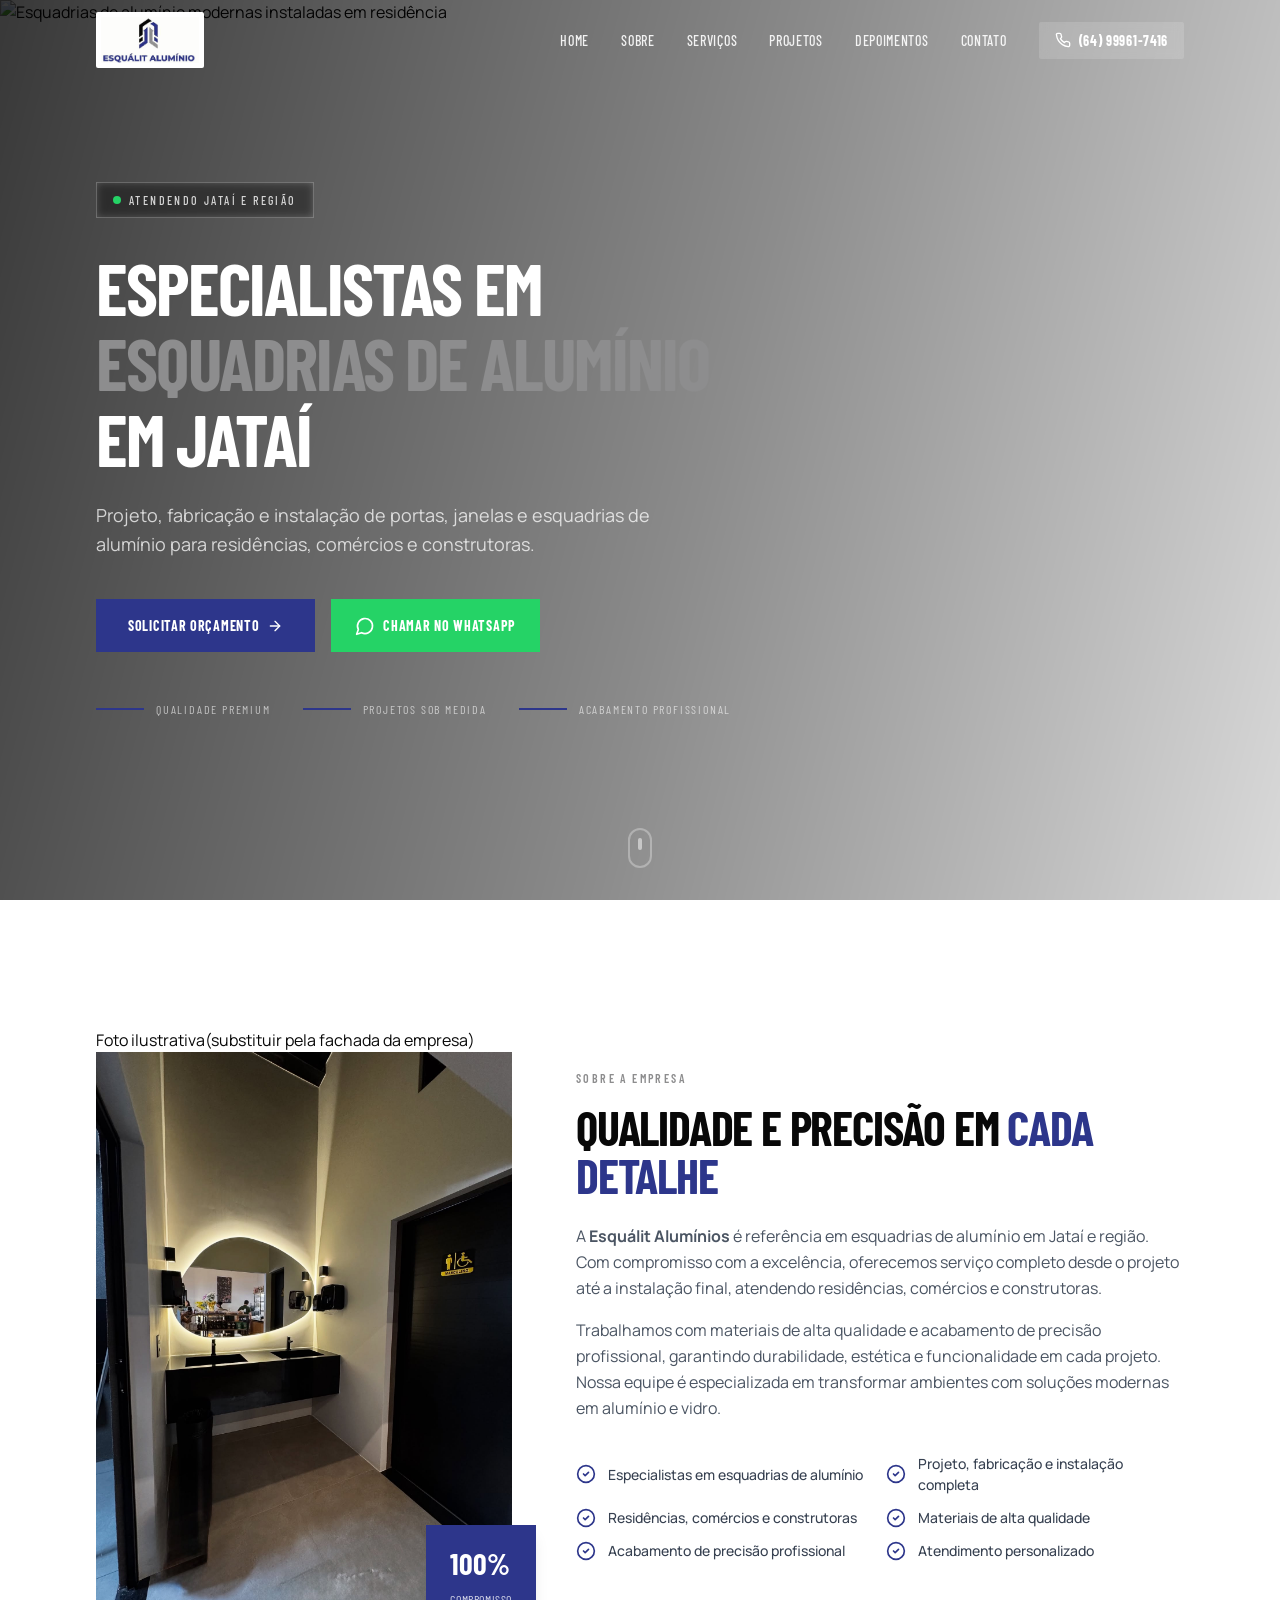
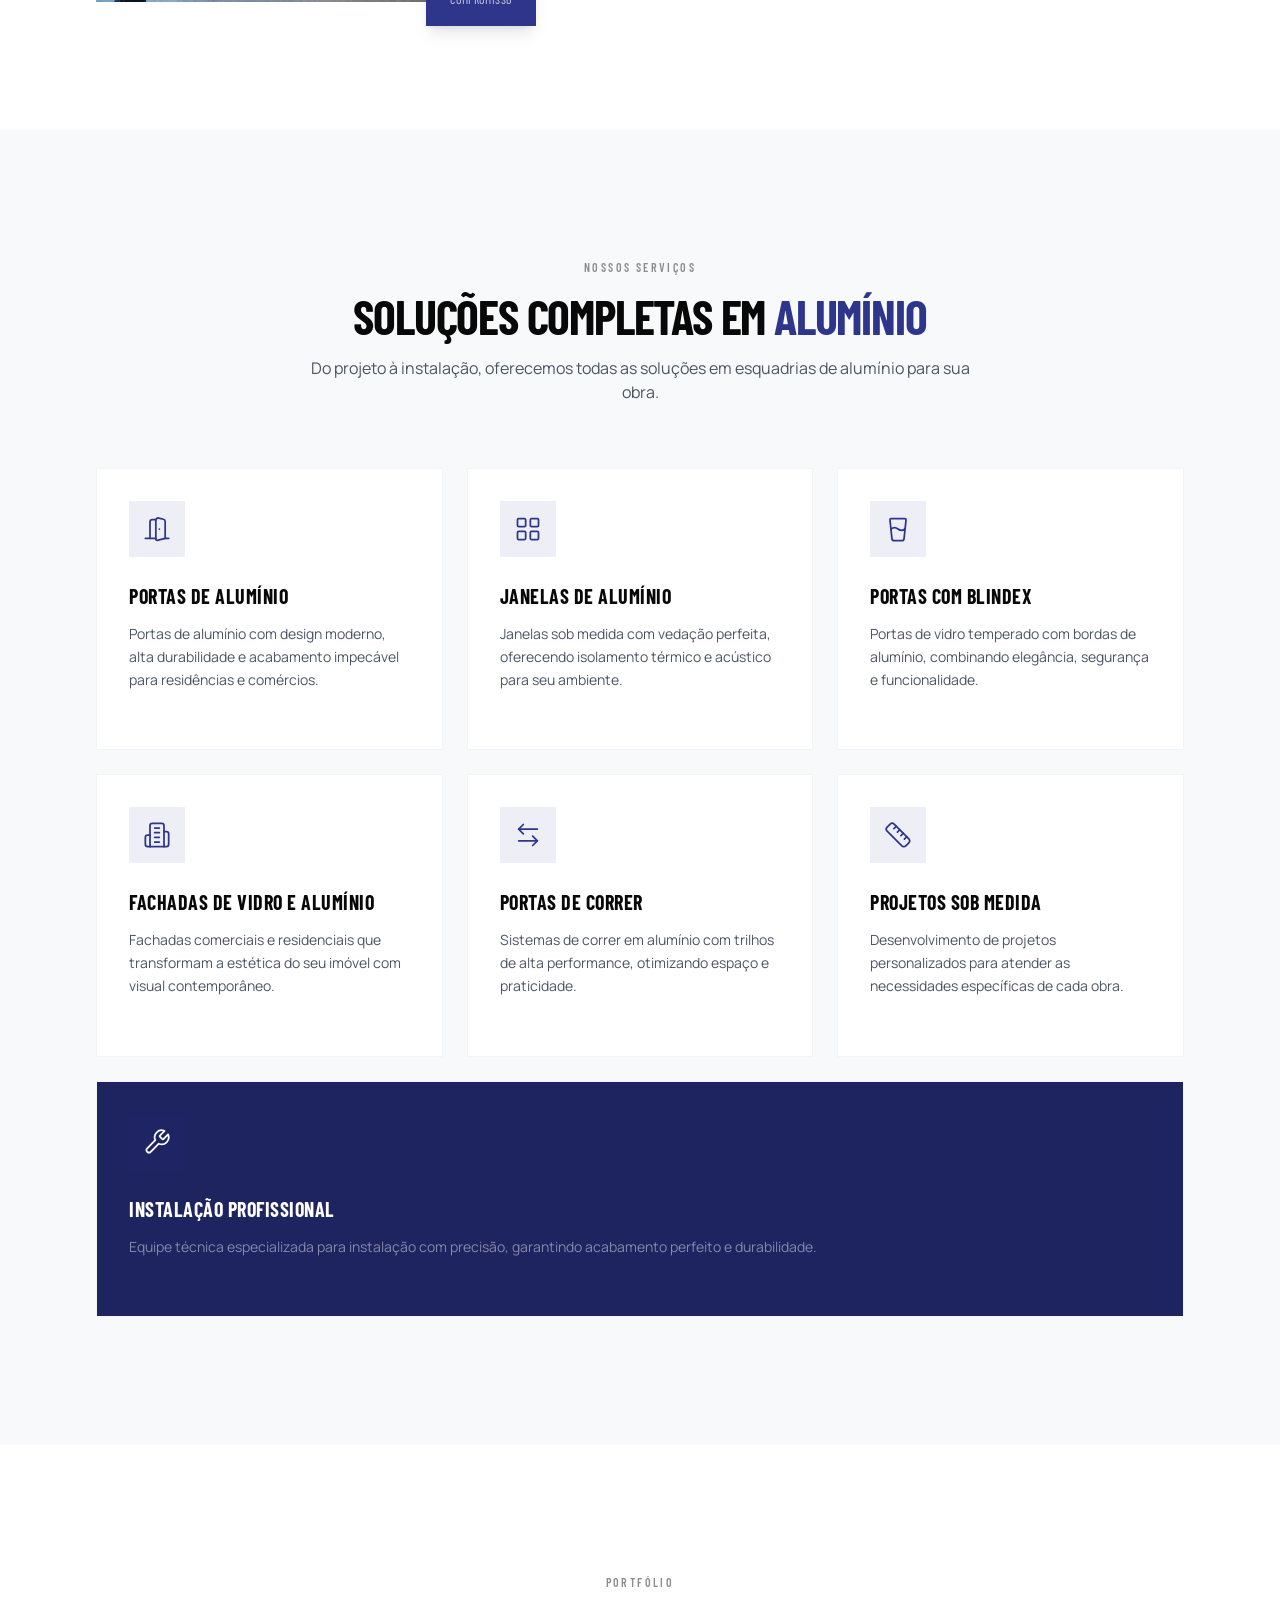
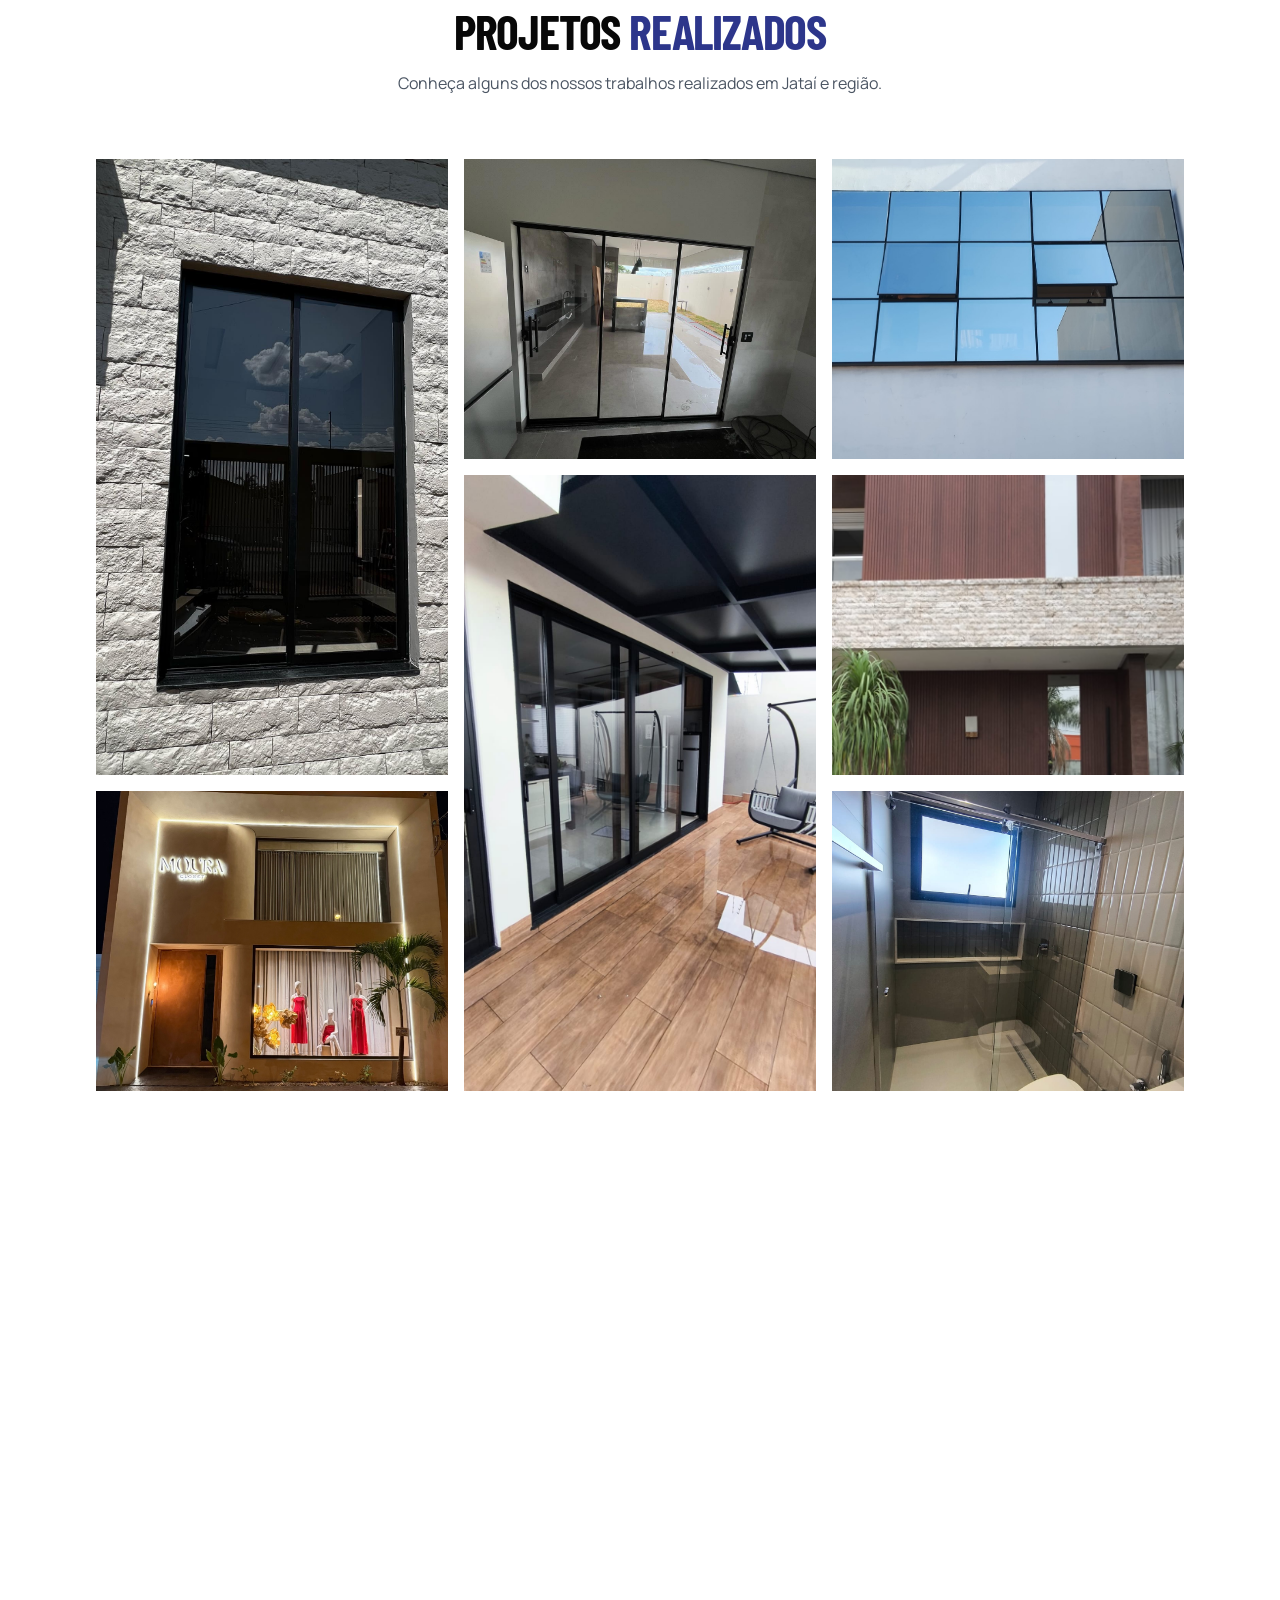
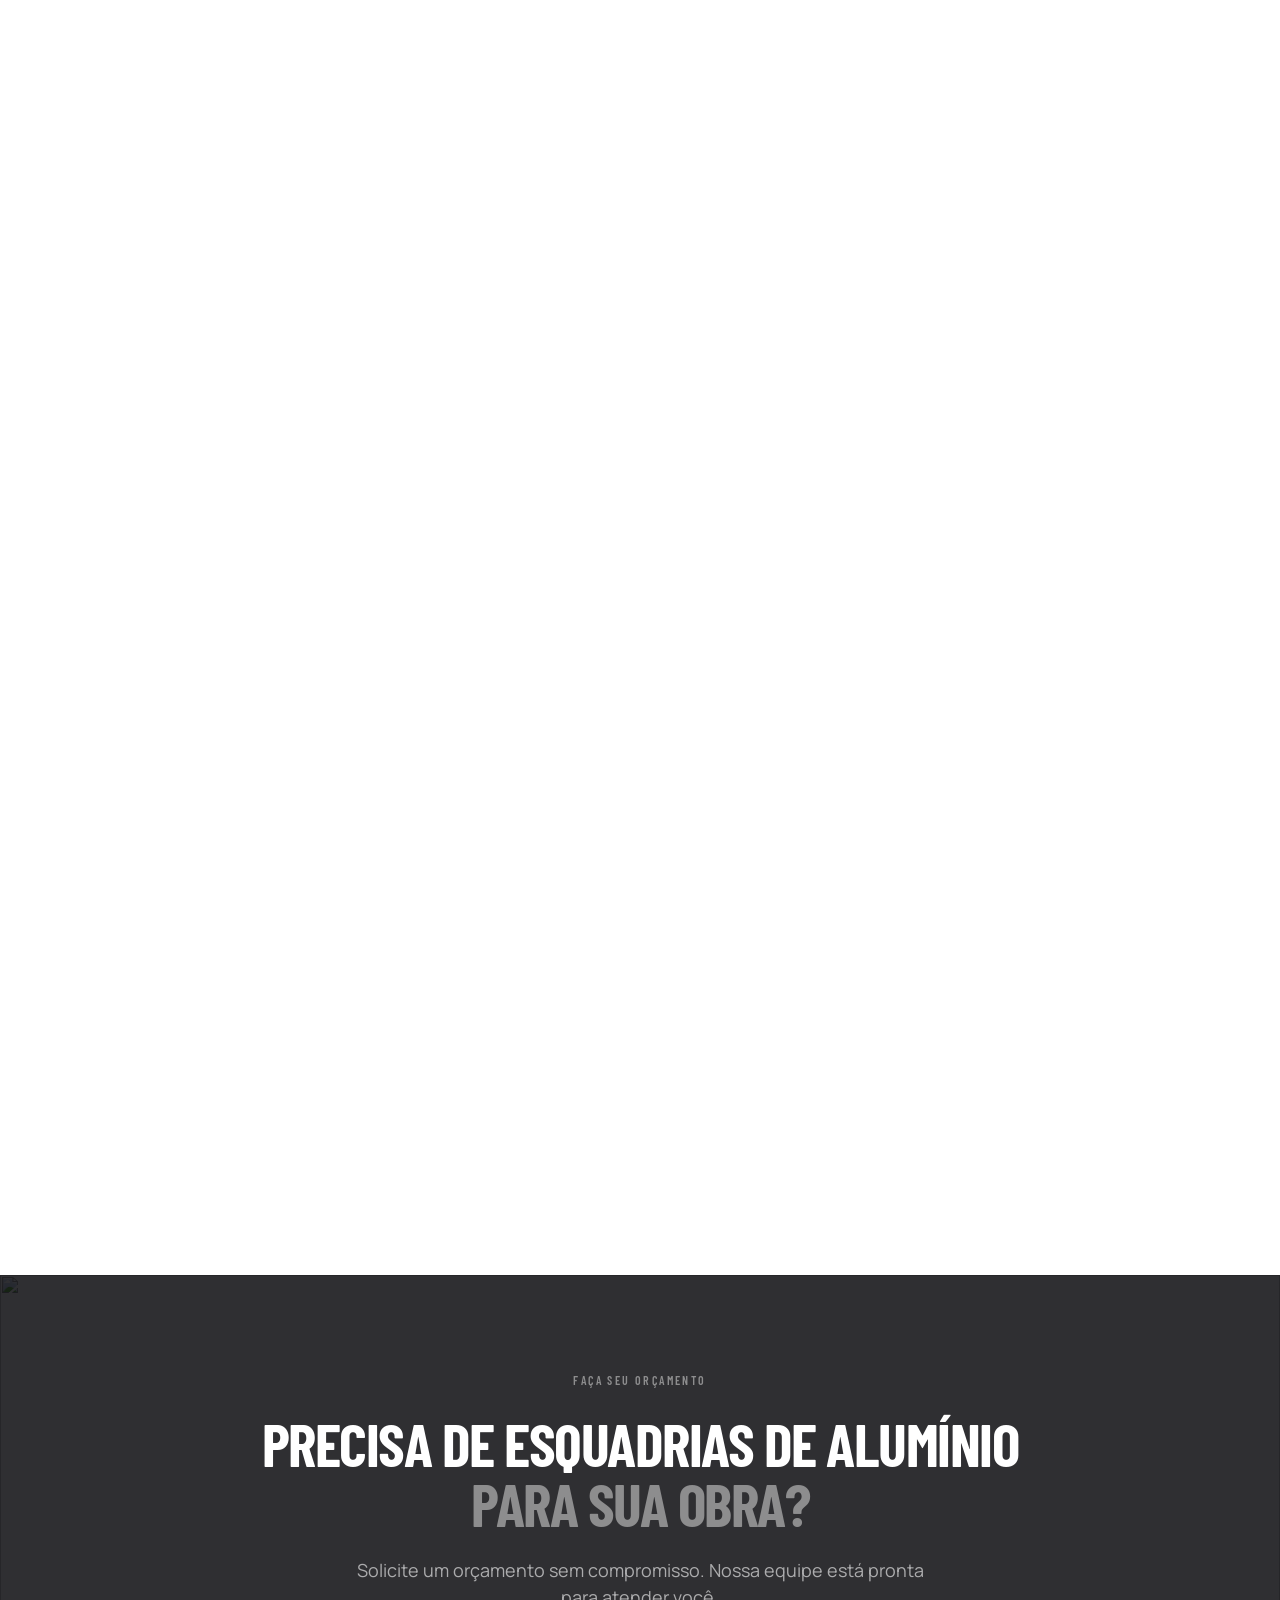
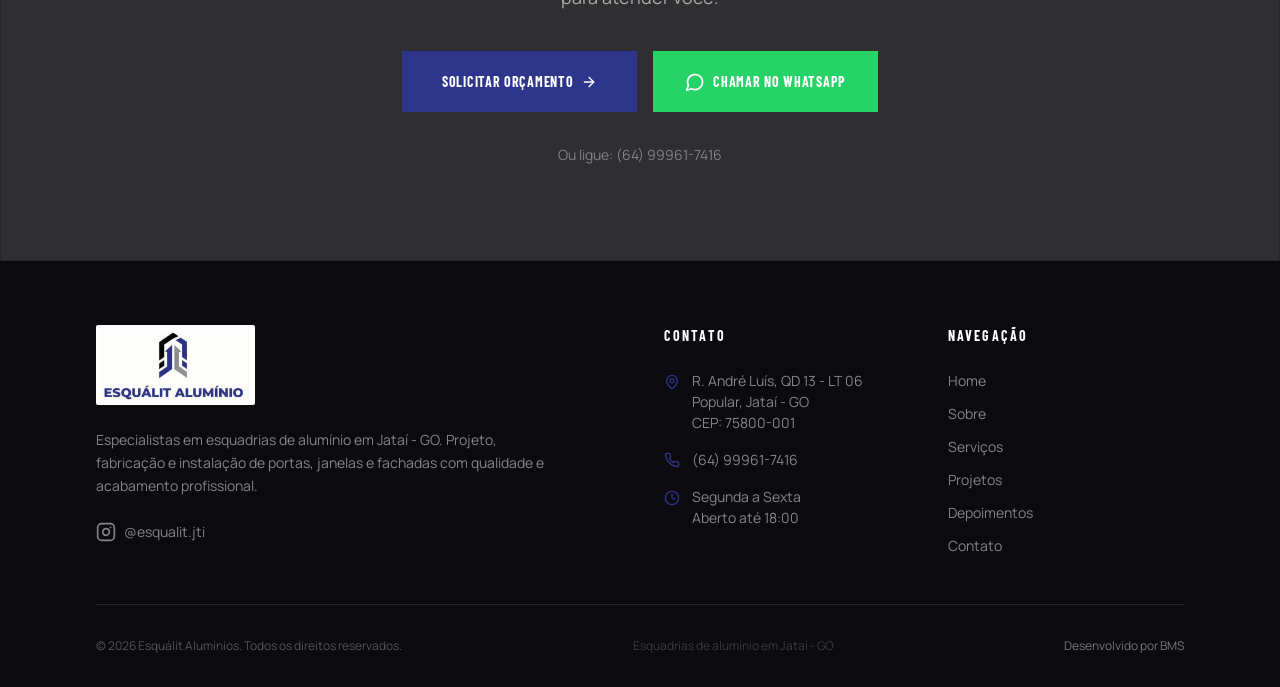
==== commit 588deef4: "." ====
--- a/index.html
+++ b/index.html
@@ -316,15 +316,15 @@
         </div>
 
         <!-- Instalação Profissional (last - centered on lg) -->
-        <div class="service-card">
+        <div class="service-card span2">
           <div class="service-icon">
-            <svg xmlns="http://www.w3.org/2000/svg" viewBox="0 0 24 24" fill="none" stroke="currentColor" stroke-width="1.5" stroke-linecap="round" stroke-linejoin="round" aria-hidden="true">
+            <svg xmlns="http://www.w3.org/2000/svg"  viewBox="0 0 24 24" fill="none" stroke="white" stroke-width="1.5" stroke-linecap="round" stroke-linejoin="round" aria-hidden="true">
               <path d="M14.7 6.3a1 1 0 0 0 0 1.4l1.6 1.6a1 1 0 0 0 1.4 0l3.77-3.77a6 6 0 0 1-7.94 7.94l-6.91 6.91a2.12 2.12 0 0 1-3-3l6.91-6.91a6 6 0 0 1 7.94-7.94l-3.76 3.76z"/>
             </svg>
           </div>
-          <h3 class="service-title">Instalação Profissional</h3>
-          <p class="service-desc">Equipe técnica especializada para instalação com precisão, garantindo acabamento perfeito e durabilidade.</p>
-          <div class="service-line"></div>
+          <h3 class="service-title spanh3" style="color: white;">Instalação Profissional</h3>
+          <p class="service-desc" style="color: rgba(255, 255, 255, 0.459);">Equipe técnica especializada para instalação com precisão, garantindo acabamento perfeito e durabilidade.</p>
+          <div class="service-line" style="color: white;"></div>
         </div>
 
       </div>
--- a/style.css
+++ b/style.css
@@ -753,13 +753,19 @@
       box-shadow: rgba(45, 54, 139, 0.12) 0px 12px 24px;
     }
 
-    .service-card:last-child {
+    /*.service-card:last-child {
       grid-column: 1;
     }
 
     @media (min-width: 1024px) {
       .service-card:last-child { grid-column-start: 2; }
-    }
+    }*/
+    @media (min-width: 1024px) {
+      .service-card:last-child { grid-column: 1 / -1; }
+  }
+  .span2 { 
+    background-color:var(--primary-dark);
+  }
 
     .service-icon {
       width: 3.5rem;
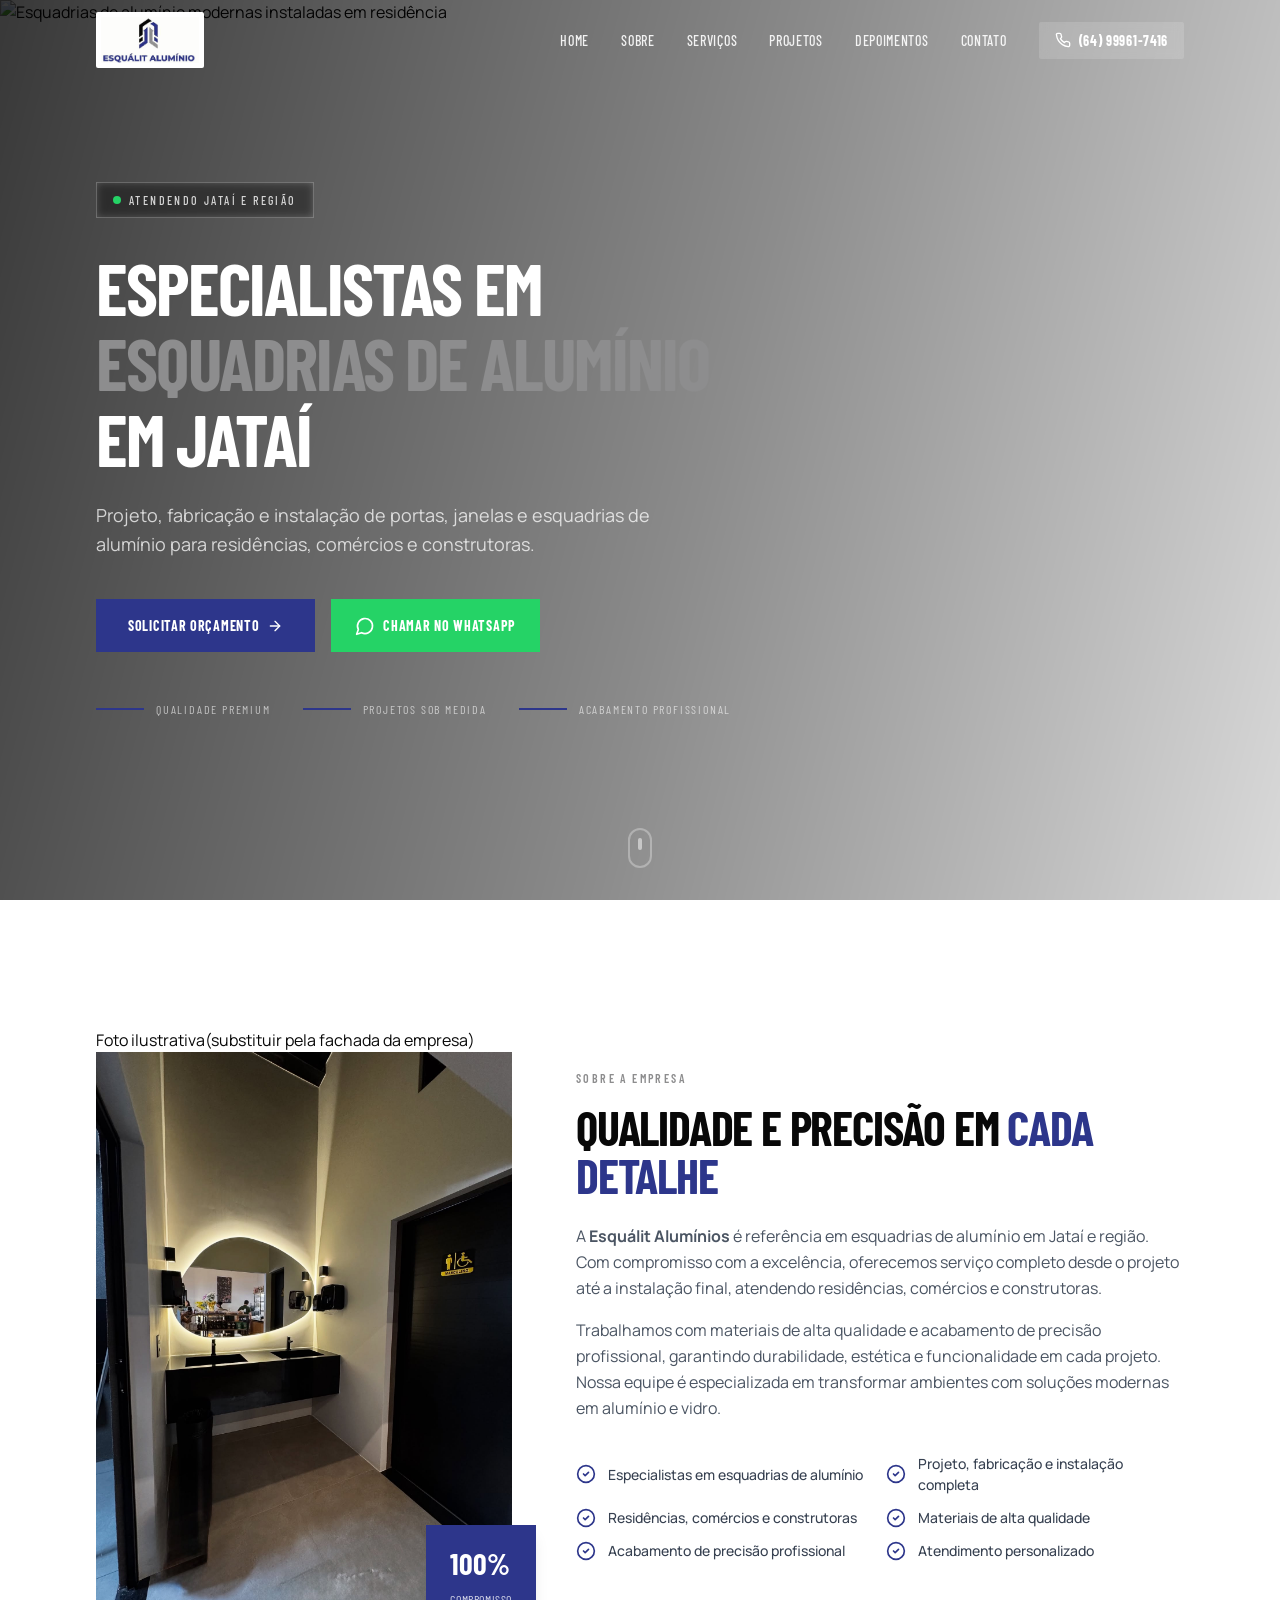
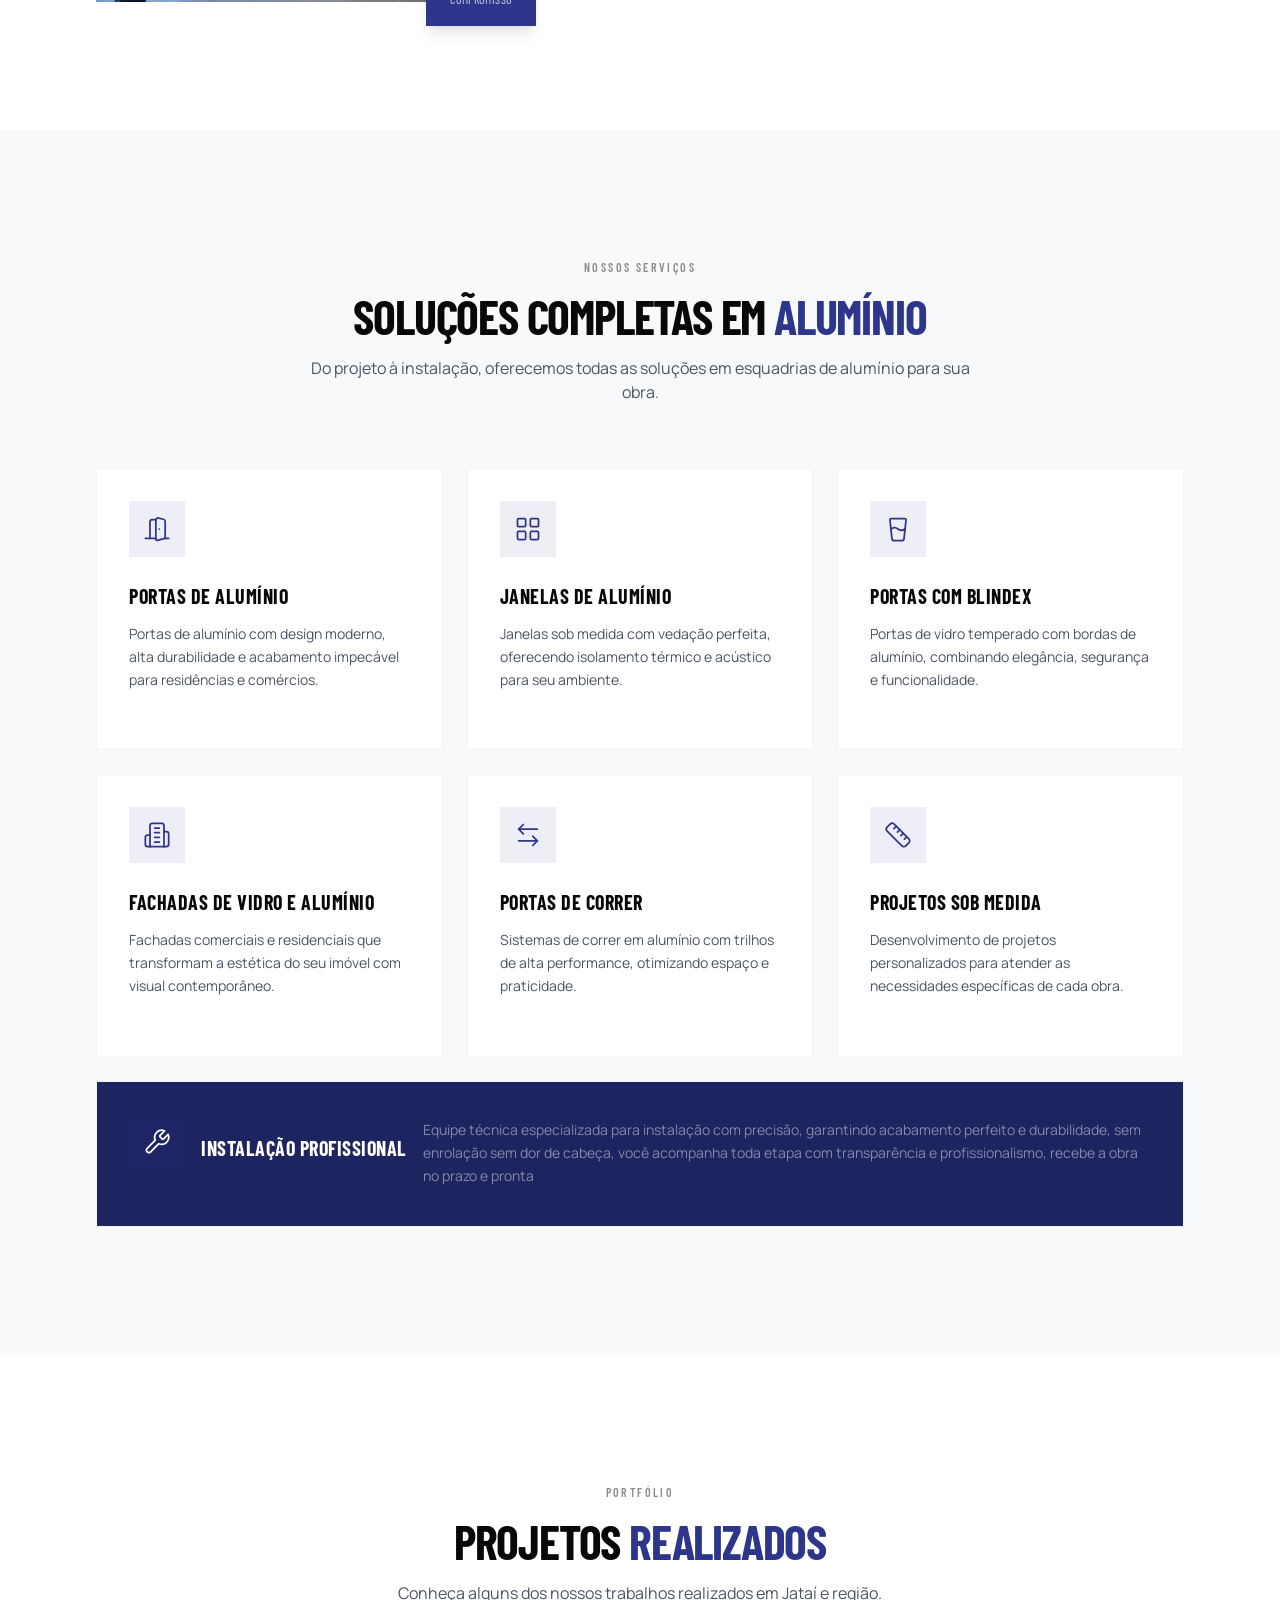
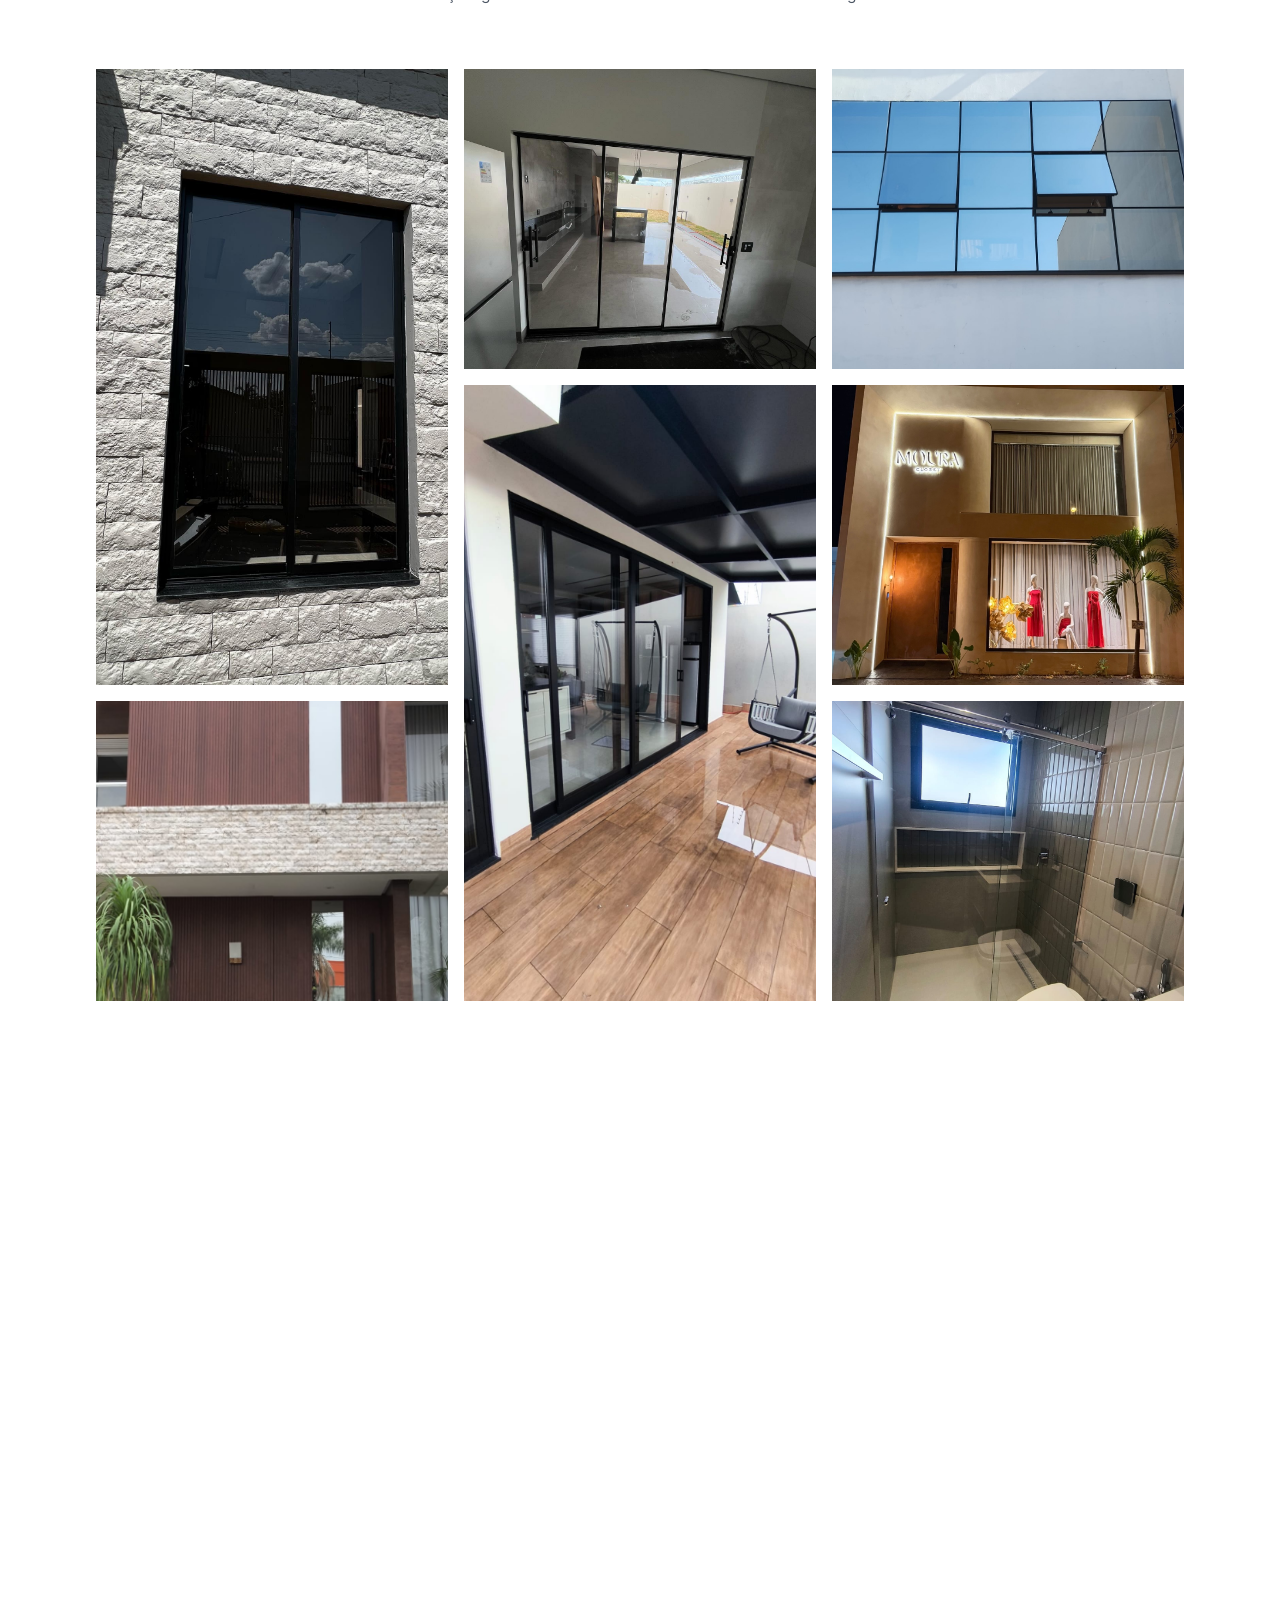
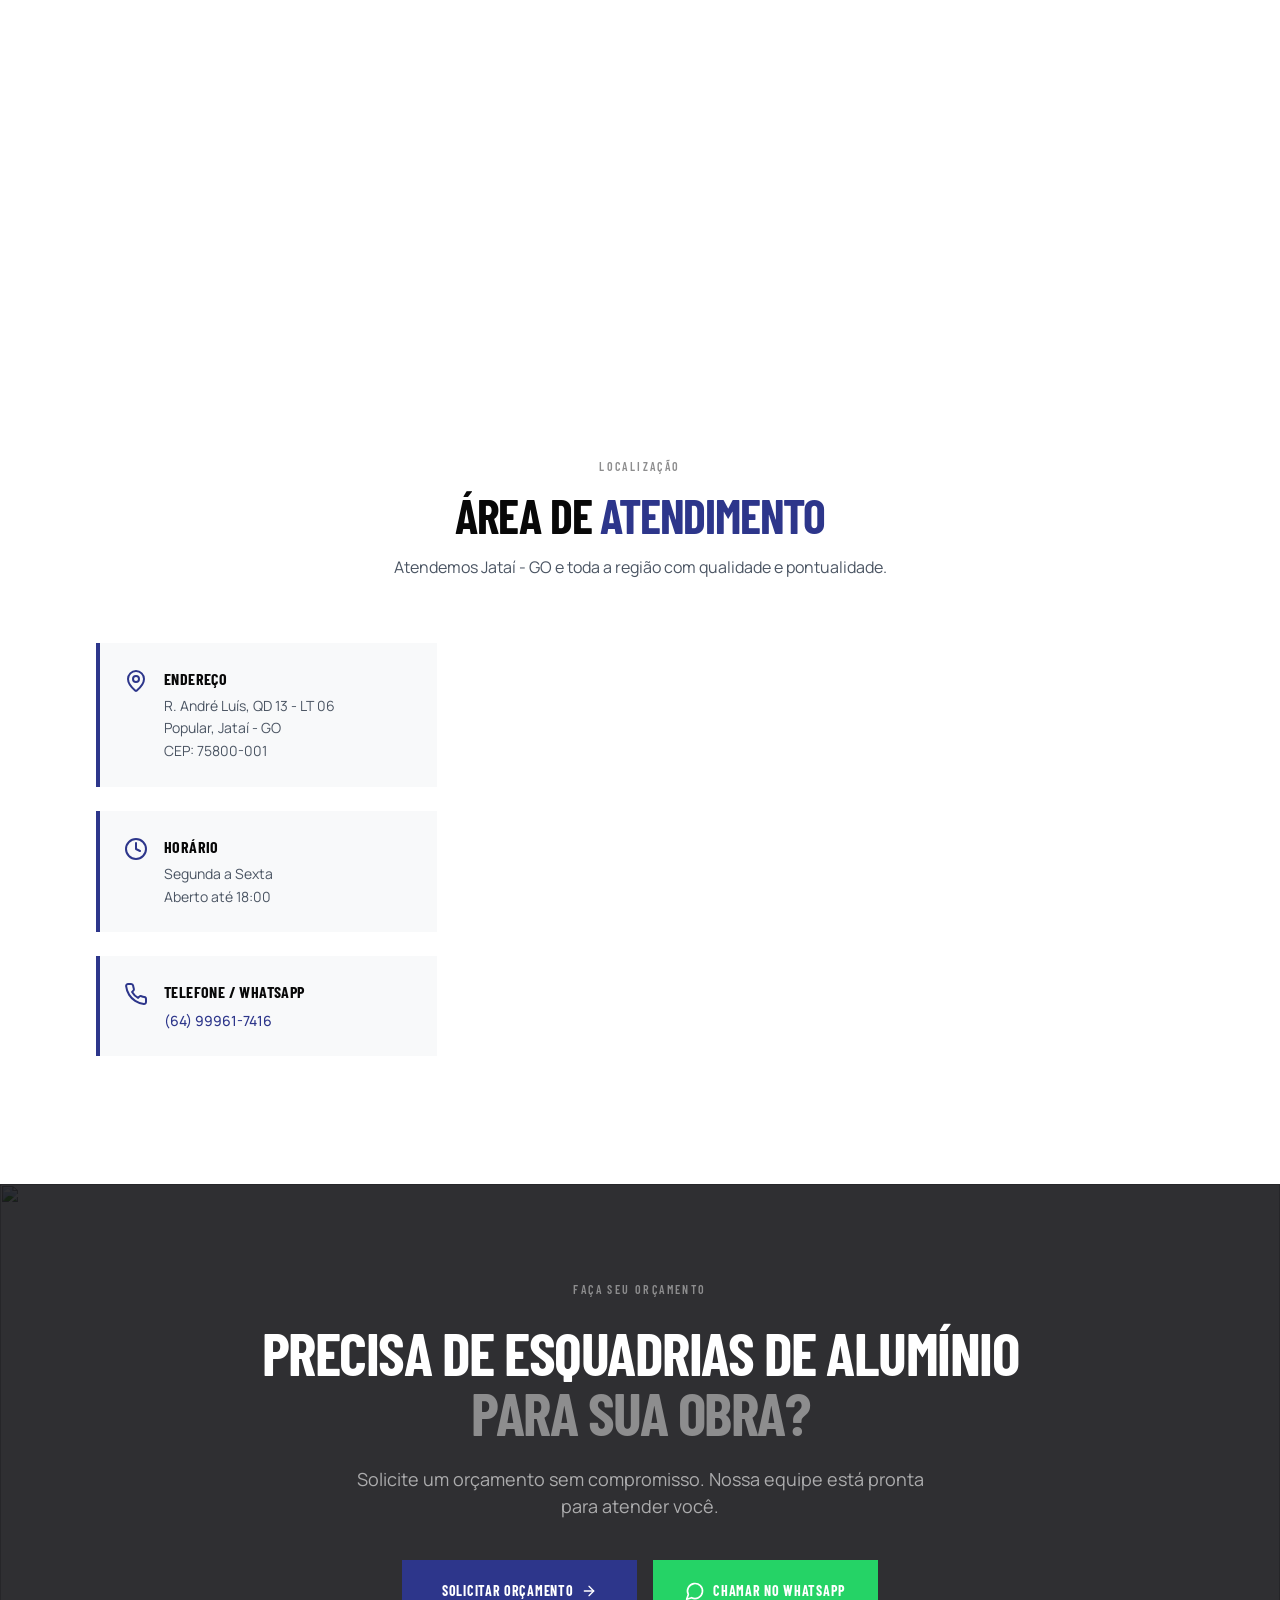
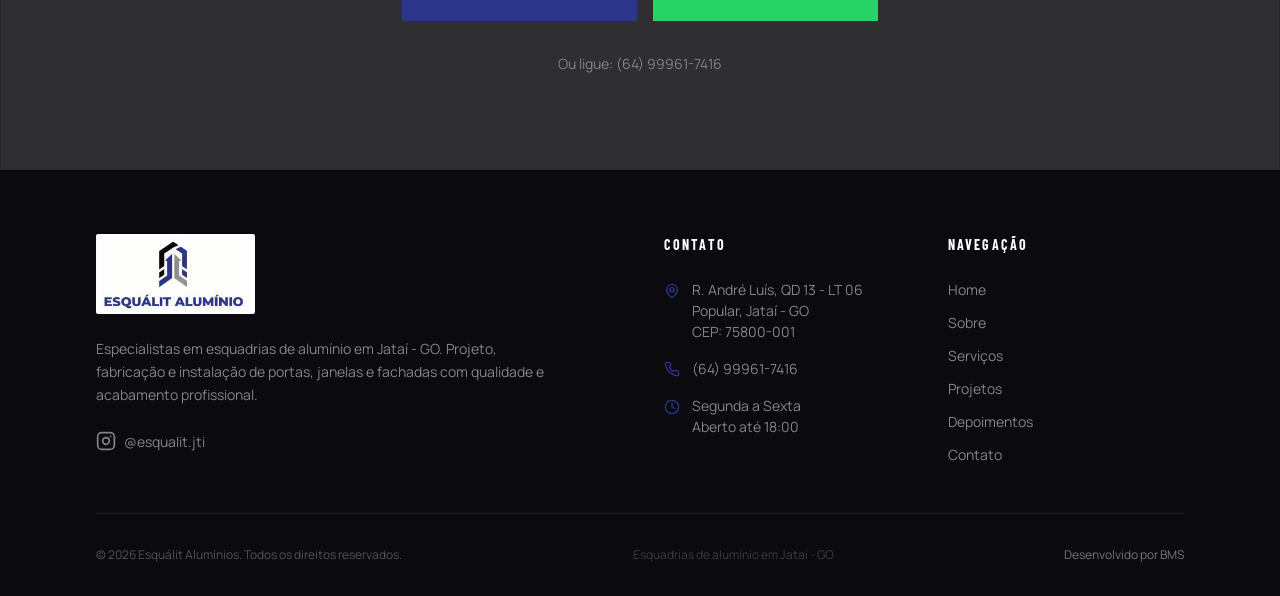
==== commit dc841f26: "." ====
--- a/index.html
+++ b/index.html
@@ -316,15 +316,16 @@
         </div>
 
         <!-- Instalação Profissional (last - centered on lg) -->
-        <div class="service-card span2">
-          <div class="service-icon">
+        <div class="service-card span2" style="flex-direction: row; align-items: center; gap: 1rem;">
+          <div class="service-icon"style="flex-shrink: 0;">
             <svg xmlns="http://www.w3.org/2000/svg"  viewBox="0 0 24 24" fill="none" stroke="white" stroke-width="1.5" stroke-linecap="round" stroke-linejoin="round" aria-hidden="true">
               <path d="M14.7 6.3a1 1 0 0 0 0 1.4l1.6 1.6a1 1 0 0 0 1.4 0l3.77-3.77a6 6 0 0 1-7.94 7.94l-6.91 6.91a2.12 2.12 0 0 1-3-3l6.91-6.91a6 6 0 0 1 7.94-7.94l-3.76 3.76z"/>
             </svg>
           </div>
-          <h3 class="service-title spanh3" style="color: white;">Instalação Profissional</h3>
-          <p class="service-desc" style="color: rgba(255, 255, 255, 0.459);">Equipe técnica especializada para instalação com precisão, garantindo acabamento perfeito e durabilidade.</p>
-          <div class="service-line" style="color: white;"></div>
+          <h3 class="service-title" style="color: white; ">Instalação Profissional</h3>
+          <p class="service-desc" style="color: rgba(255, 255, 255, 0.459);">
+            Equipe técnica especializada para instalação com precisão, garantindo acabamento perfeito e durabilidade, sem enrolação sem dor de cabeça, você acompanha toda etapa com transparência e profissionalismo, recebe a obra no prazo e pronta</p>
+          <!--div class="service-line" style="color: white;"></div-->
         </div>
 
       </div>
@@ -362,6 +363,7 @@
           </div>
         </div>
 
+        
         <div class="portfolio-item">
           <img src="image/fachada.jpg"
                alt="Fachada de vidro e alumínio" loading="lazy">
@@ -379,29 +381,29 @@
             <div class="portfolio-divider"></div>
           </div>
         </div>
+        
+        <div class="portfolio-item">
+          <img src="image/fachada-moderna.jpg"
+          alt="Fachada moderna com alumínio" loading="lazy">
+          <div class="portfolio-overlay">
+            <span class="portfolio-label">Fachada Moderna</span>
+            <div class="portfolio-divider"></div>
+          </div>
+        </div>
 
         <div class="portfolio-item">
           <img src="image/projeto-residencial.jpg"
-               alt="Projeto residencial com esquadrias de alumínio" loading="lazy">
+          alt="Projeto residencial com esquadrias de alumínio" loading="lazy">
           <div class="portfolio-overlay">
             <span class="portfolio-label">Projeto Residencial</span>
             <div class="portfolio-divider"></div>
           </div>
         </div>
-
-        <div class="portfolio-item">
-          <img src="image/fachada-moderna.jpg"
-               alt="Fachada moderna com alumínio" loading="lazy">
-          <div class="portfolio-overlay">
-            <span class="portfolio-label">Fachada Moderna</span>
-            <div class="portfolio-divider"></div>
-          </div>
-        </div>
         
         <div class="portfolio-item">
-          <img src="image/box-elegance.jpg"
+        <img src="image/box-elegance.jpg"
                alt="Box Elegance cor prata" loading="lazy">
-          <div class="portfolio-overlay">
+               <div class="portfolio-overlay">
             <span class="portfolio-label">Box</span>
             <div class="portfolio-divider"></div>
           </div>
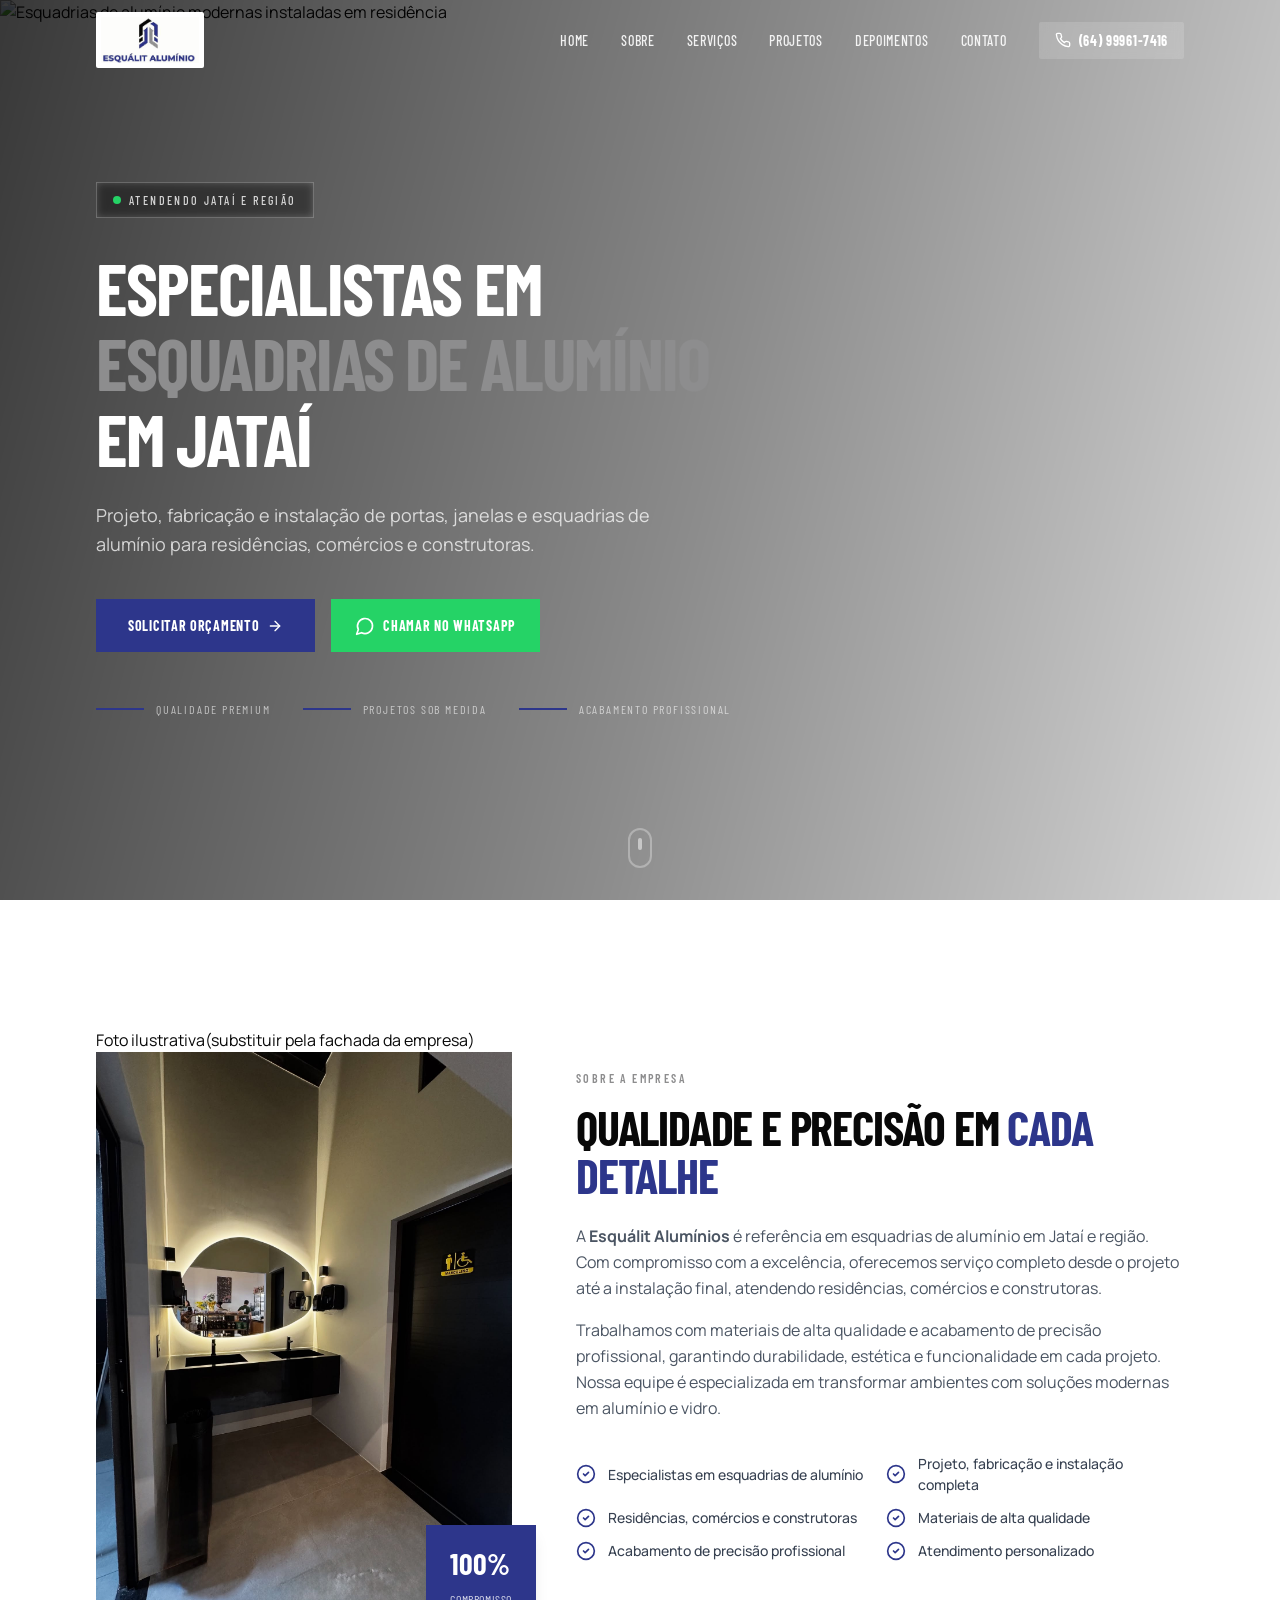
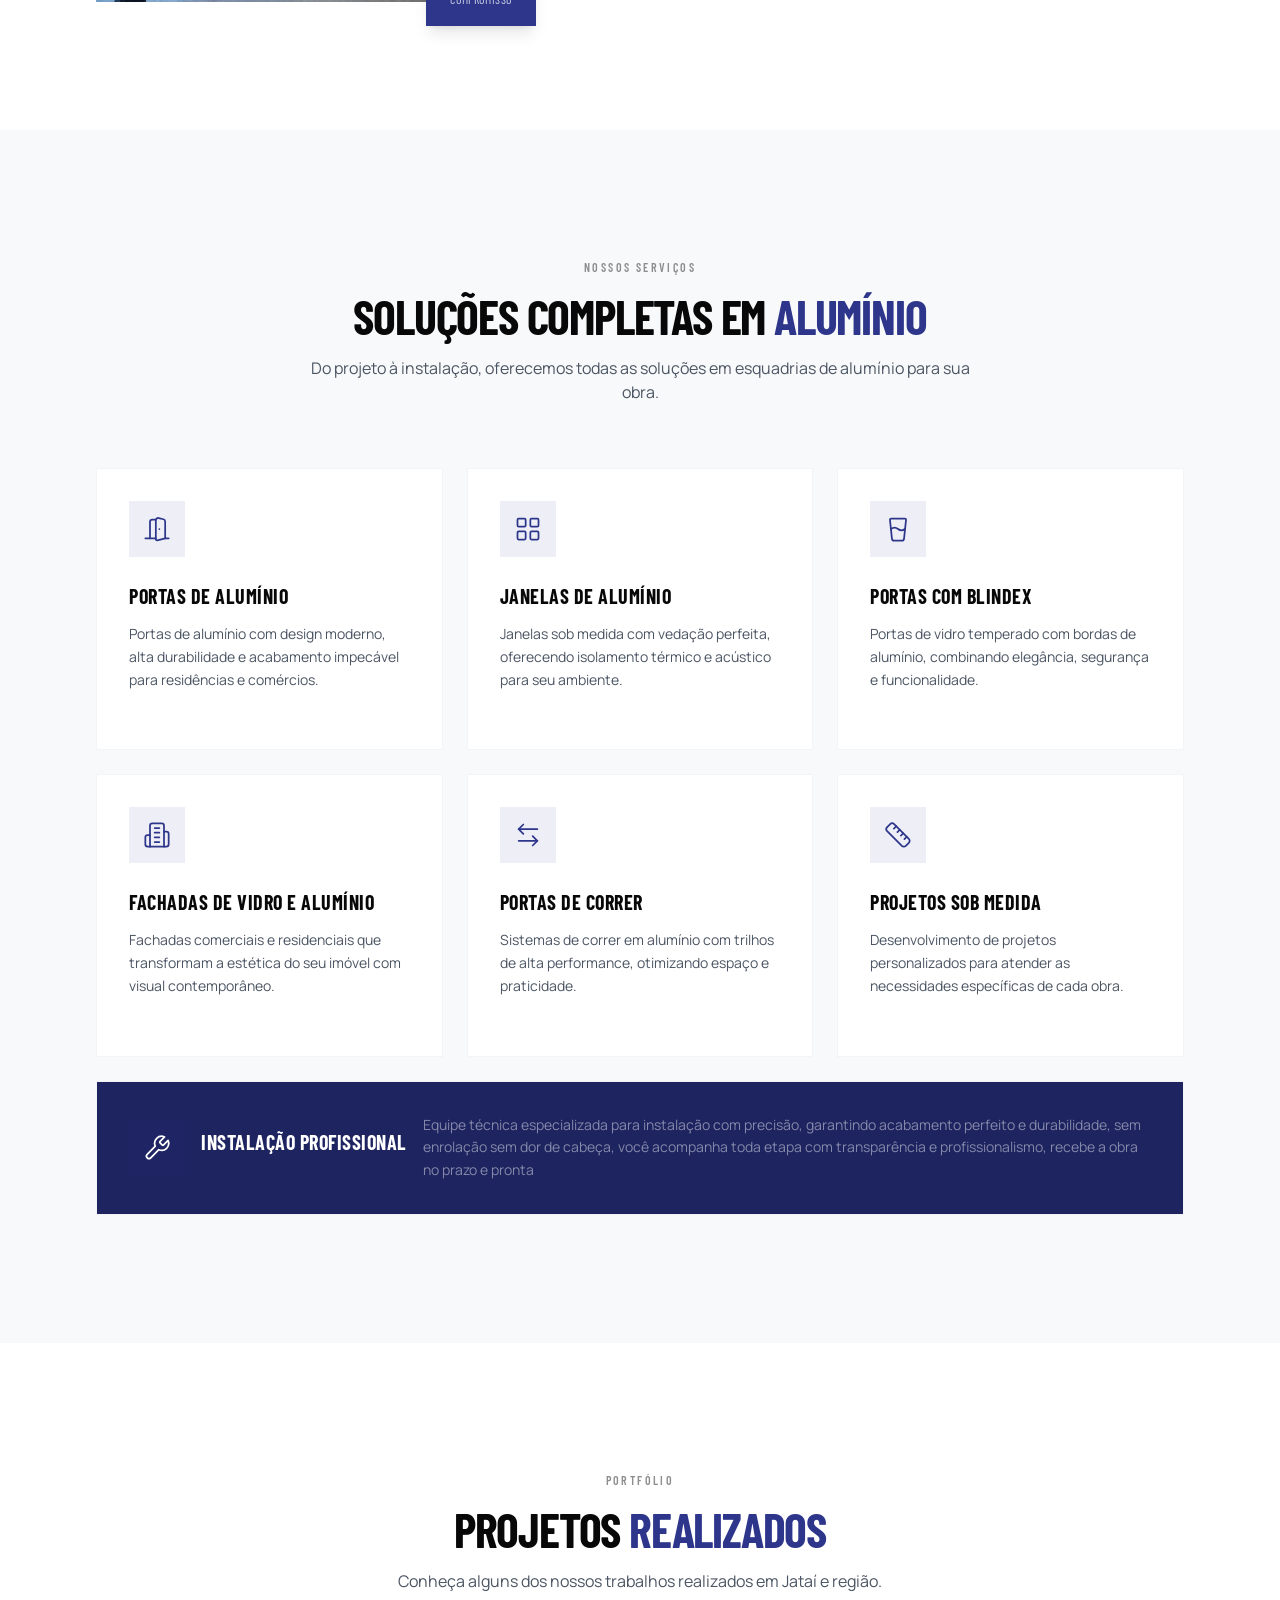
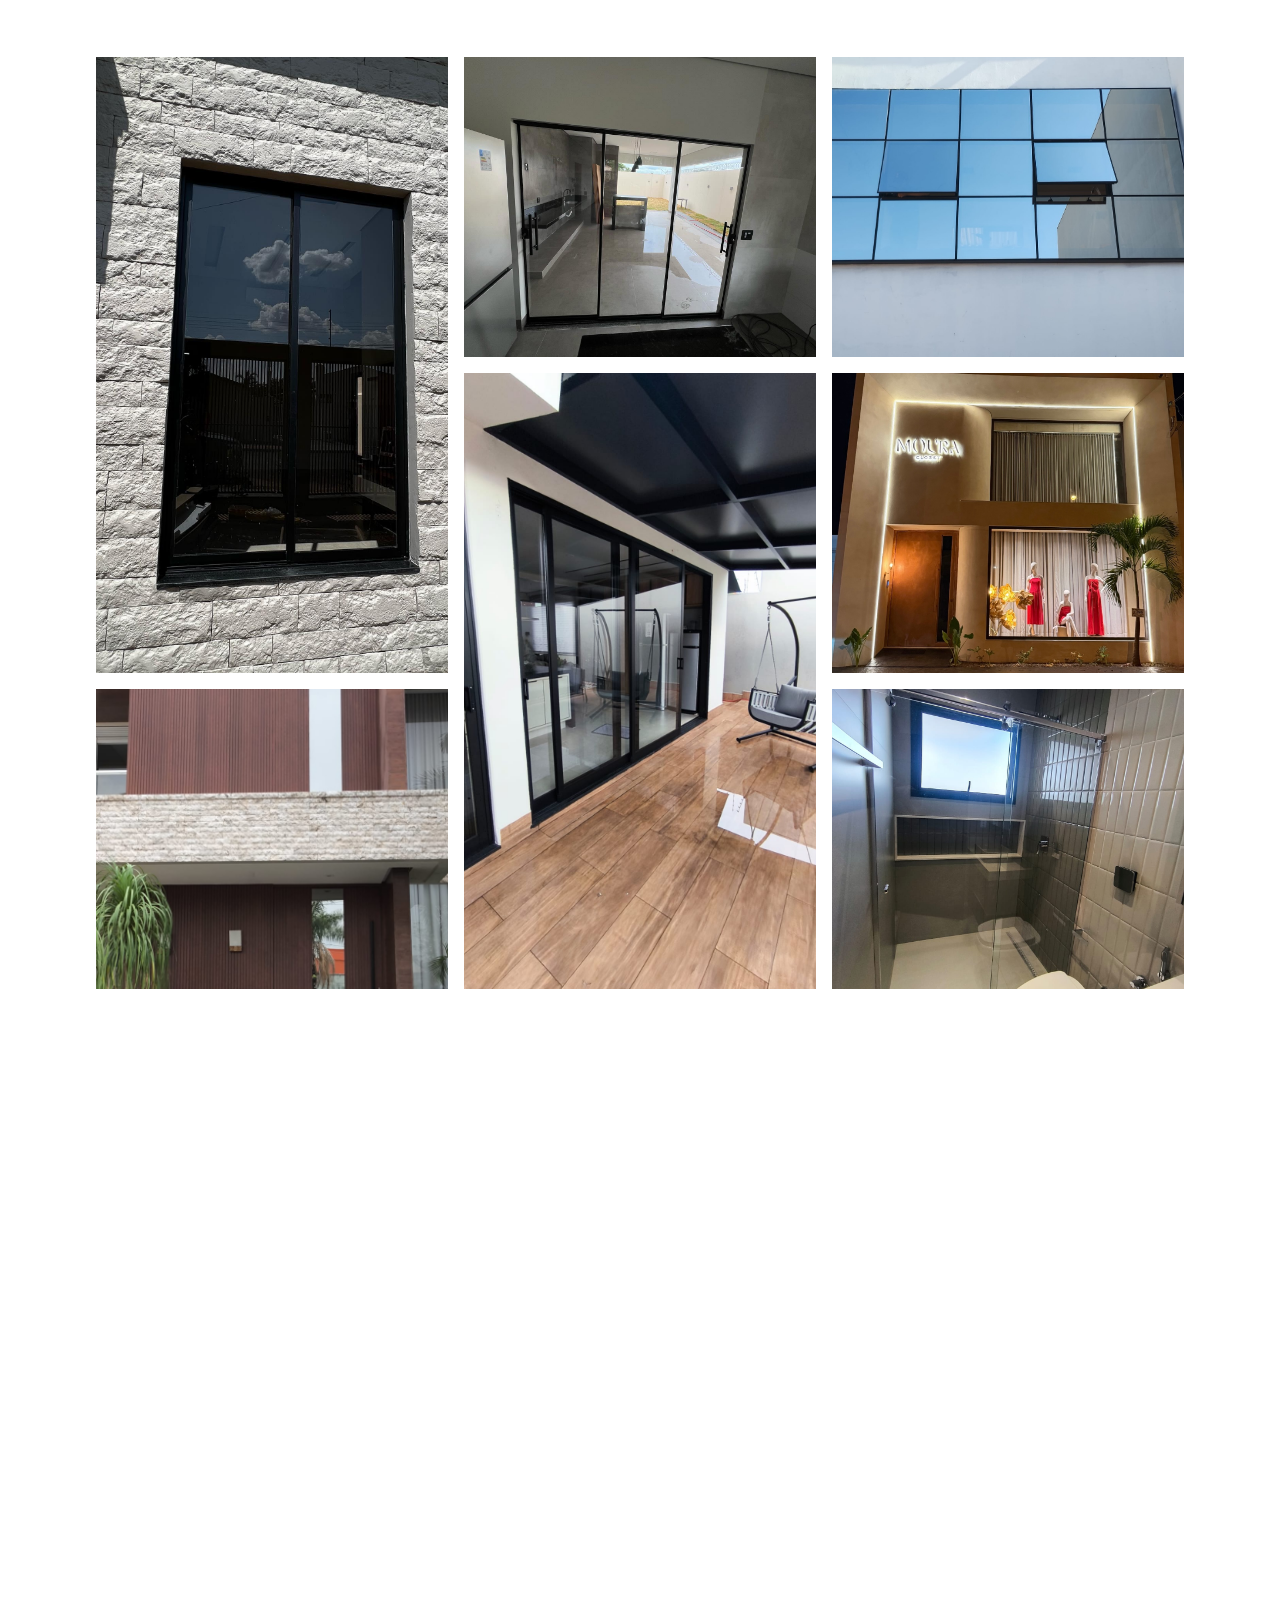
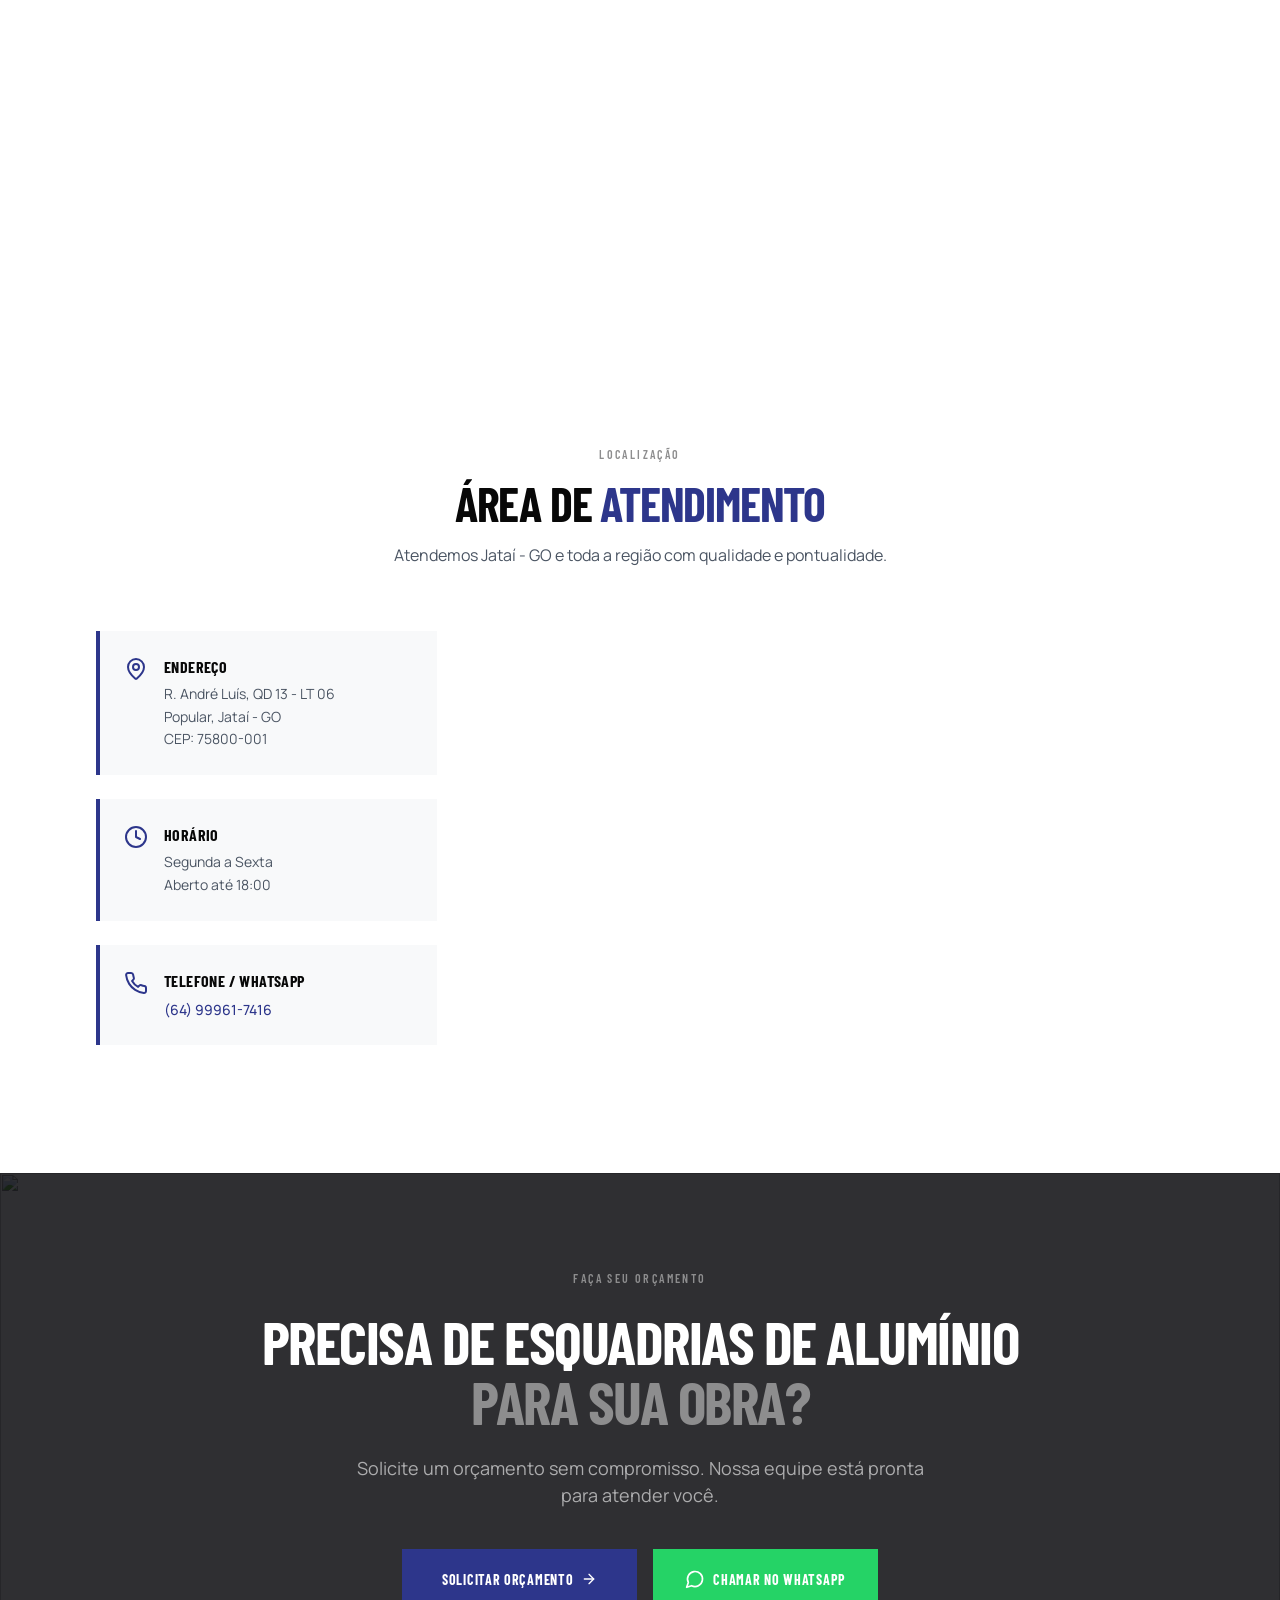
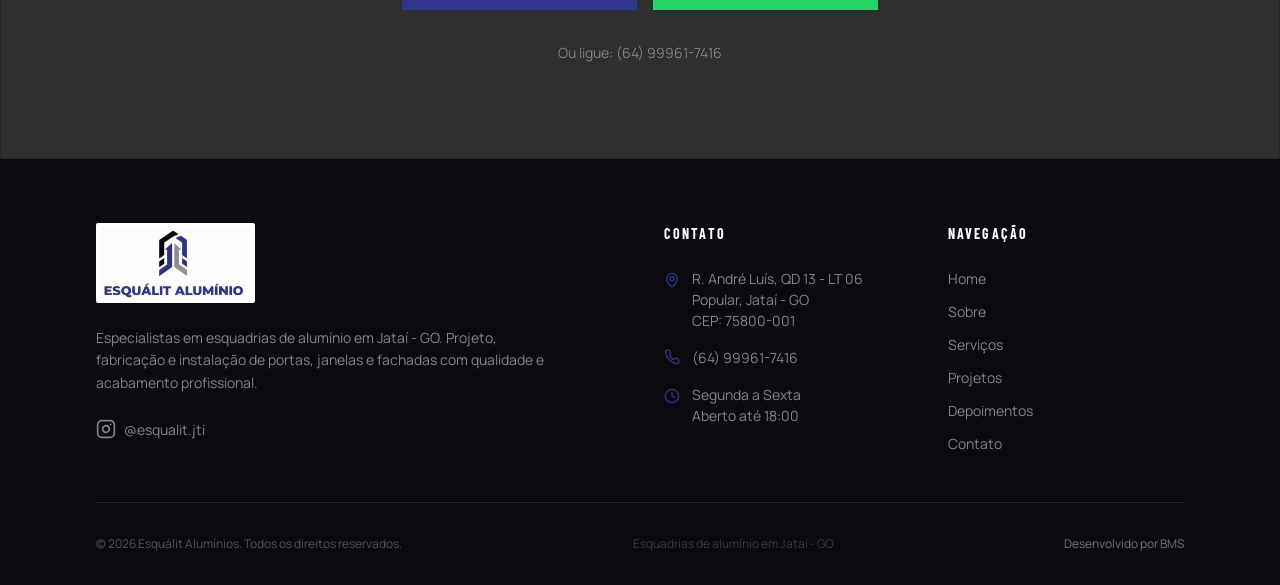
==== commit 880cd6af: "fim" ====
--- a/index.html
+++ b/index.html
@@ -316,13 +316,15 @@
         </div>
 
         <!-- Instalação Profissional (last - centered on lg) -->
-        <div class="service-card span2" style="flex-direction: row; align-items: center; gap: 1rem;">
-          <div class="service-icon"style="flex-shrink: 0;">
+        <div class="service-card span2">
+          <div style="display: flex; align-items: center; gap: 1rem;">
+          <div class="service-icon">
             <svg xmlns="http://www.w3.org/2000/svg"  viewBox="0 0 24 24" fill="none" stroke="white" stroke-width="1.5" stroke-linecap="round" stroke-linejoin="round" aria-hidden="true">
               <path d="M14.7 6.3a1 1 0 0 0 0 1.4l1.6 1.6a1 1 0 0 0 1.4 0l3.77-3.77a6 6 0 0 1-7.94 7.94l-6.91 6.91a2.12 2.12 0 0 1-3-3l6.91-6.91a6 6 0 0 1 7.94-7.94l-3.76 3.76z"/>
             </svg>
-          </div>
-          <h3 class="service-title" style="color: white; ">Instalação Profissional</h3>
+            
+          </div>
+          <h3 class="service-title" style="color: white; ">Instalação Profissional</h3></div>
           <p class="service-desc" style="color: rgba(255, 255, 255, 0.459);">
             Equipe técnica especializada para instalação com precisão, garantindo acabamento perfeito e durabilidade, sem enrolação sem dor de cabeça, você acompanha toda etapa com transparência e profissionalismo, recebe a obra no prazo e pronta</p>
           <!--div class="service-line" style="color: white;"></div-->
@@ -908,7 +910,7 @@
     let autoPlay = setInterval(() => {
       const pages = getTotalPages();
       goTo(currentIndex + 1 >= pages ? 0 : currentIndex + 1);
-    }, 5000);
+    }, 8000);
 
     // Pause on hover
     const carouselWrap = document.querySelector('.carousel-wrap');
@@ -917,7 +919,7 @@
       autoPlay = setInterval(() => {
         const pages = getTotalPages();
         goTo(currentIndex + 1 >= pages ? 0 : currentIndex + 1);
-      }, 5000);
+      }, 8000);
     });
   </script>
 
--- a/style.css
+++ b/style.css
@@ -40,7 +40,7 @@
       line-height: 1.5;
     }
 
-    img, svg { display: block; vertical-align: middle; }
+    img, svg { display: block; }
     p  { margin: 0; }
     h1, h2, h3, h4 { font-size: inherit; font-weight: inherit; }
     strong { font-weight: 700; }
@@ -58,7 +58,7 @@
       padding: 0;
       margin: 0;
     }
-    iframe { display: block; vertical-align: middle; }
+    iframe { display: block; }
 
     /* =============================================
        ANIMATIONS
@@ -594,6 +594,10 @@
       align-items: center;
     }
 
+    .sobre-img-col  { 
+      position: relative;
+    }
+
     @media (min-width: 768px) {
       .sobre-grid {
         grid-template-columns: repeat(12, 1fr);
@@ -603,8 +607,8 @@
       .sobre-img-col  { position: relative; grid-column: span 5; }
       .sobre-text-col { grid-column: span 7; }
     }
-
-    .sobre-img-wrap {
+  
+      .sobre-img-wrap {
       position: relative;
       overflow: hidden;
     }
@@ -760,6 +764,32 @@
     @media (min-width: 1024px) {
       .service-card:last-child { grid-column-start: 2; }
     }*/
+
+/* Desktop: row ocupando 3 colunas */
+@media (min-width: 1024px) {
+  .service-card:last-child {
+    grid-column: 1 / -1;
+    flex-direction: row;
+    align-items: center;
+    gap: 1rem;
+  }
+
+  .service-card:last-child .service-icon {
+    flex-shrink: 0;
+    margin-bottom: 0;
+  }
+}
+
+    @media (max-width: 1023px) {
+    .service-card:last-child {
+      flex-direction: column;
+      align-items: flex-start;
+  }
+  .service-card:last-child .service-icon {
+    margin-bottom: 1.5rem;
+  }
+}
+
     @media (min-width: 1024px) {
       .service-card:last-child { grid-column: 1 / -1; }
   }
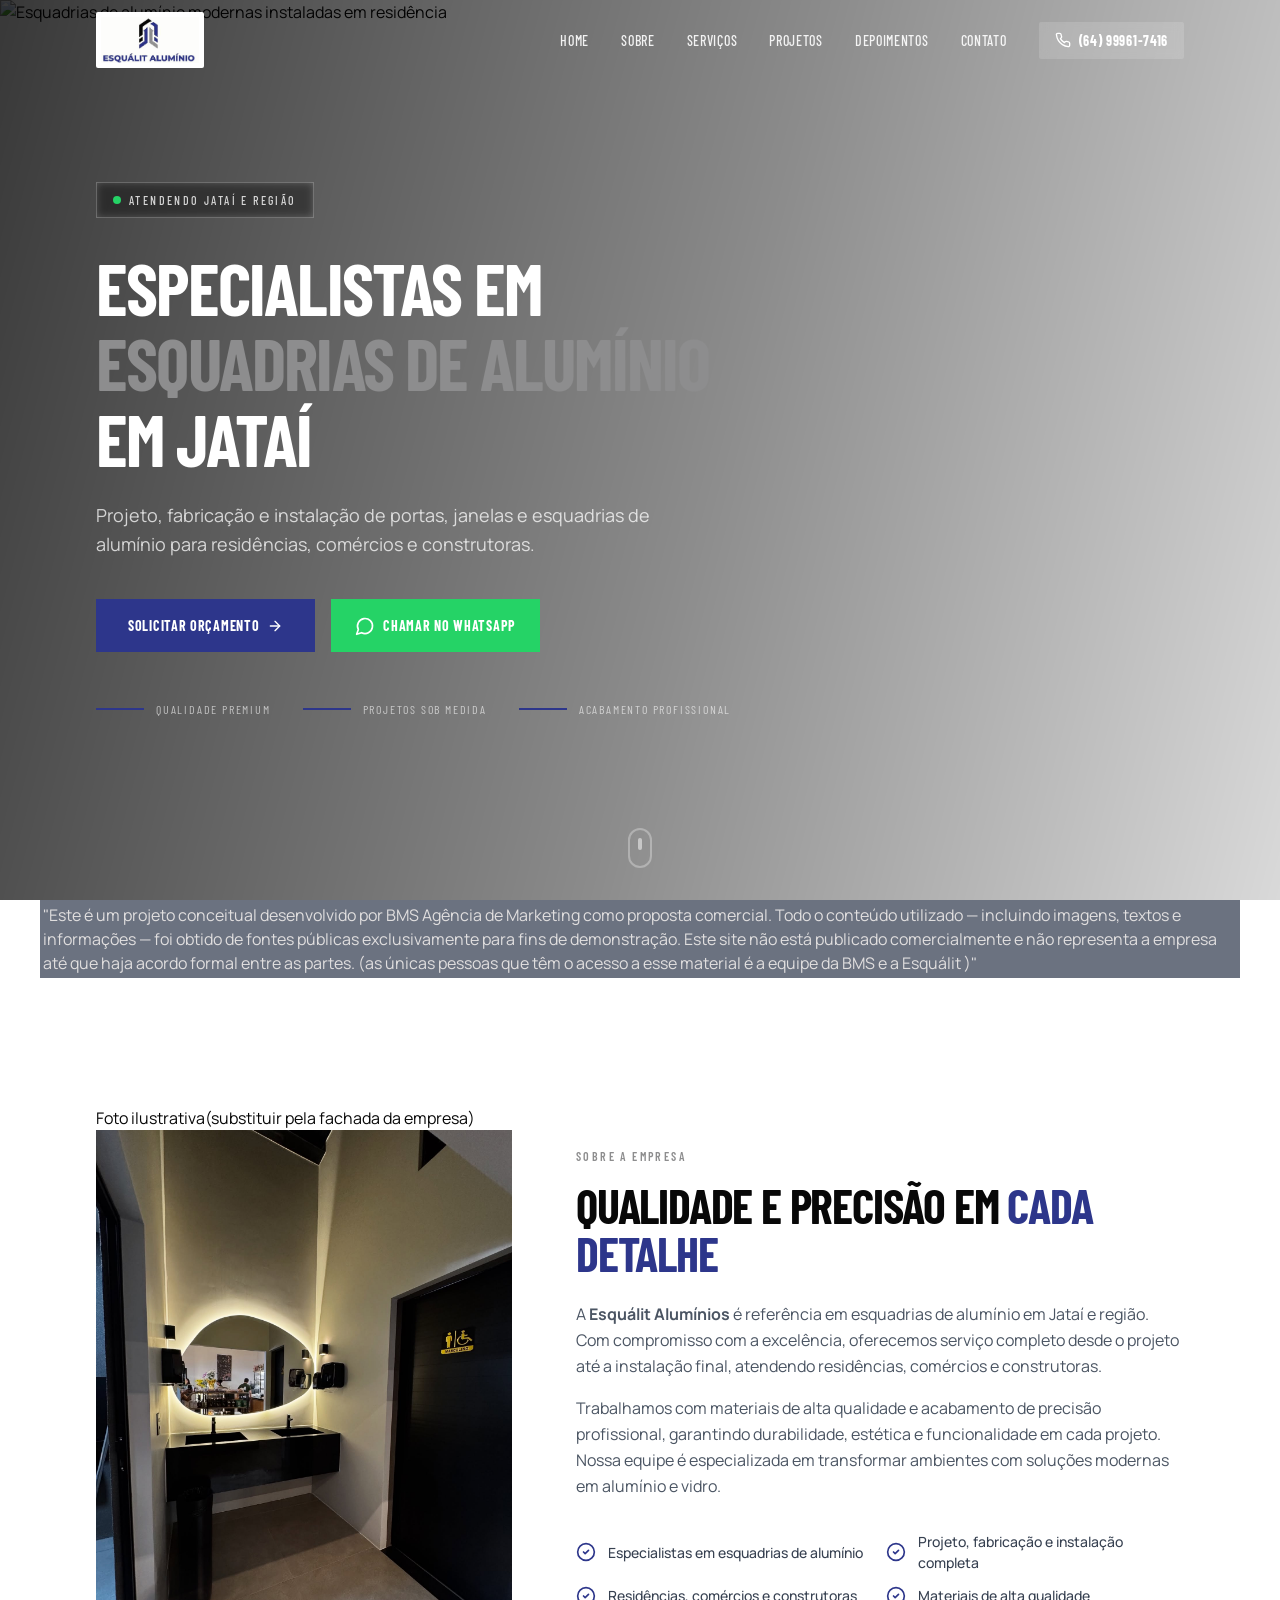
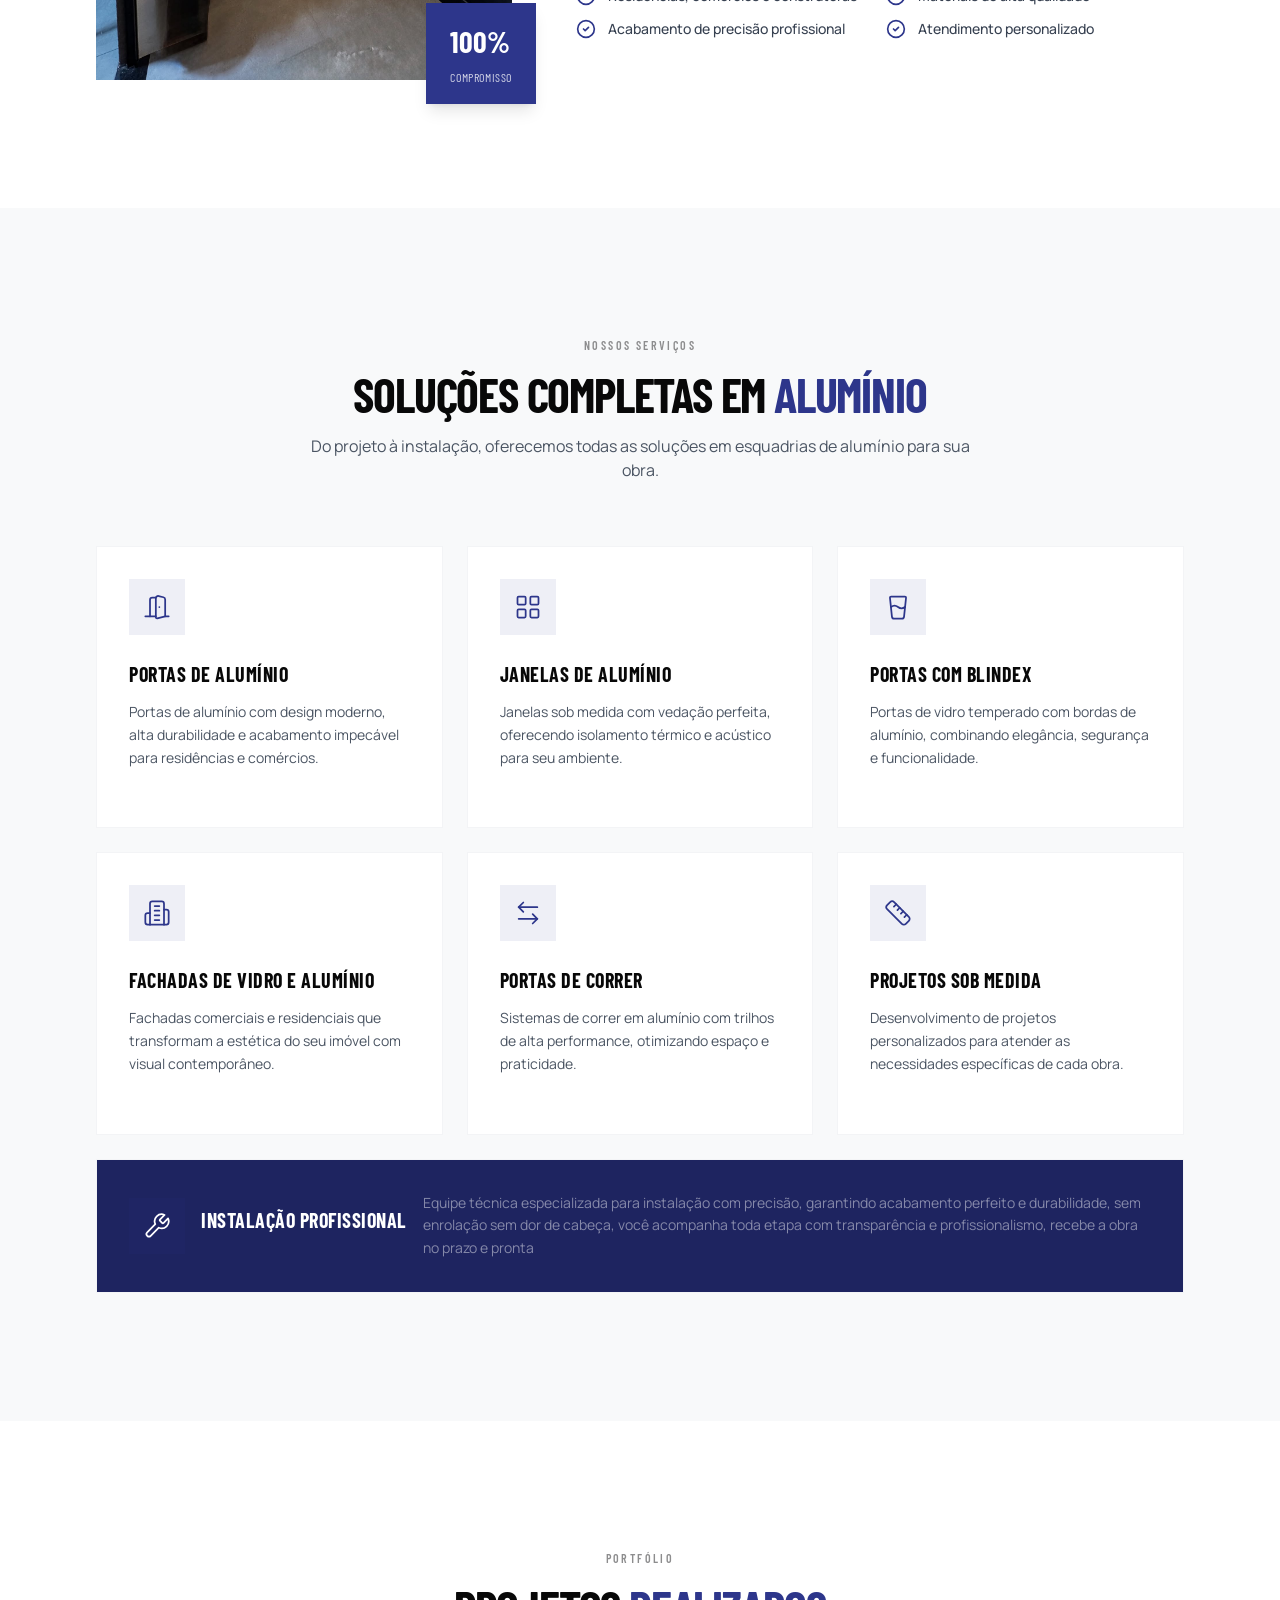
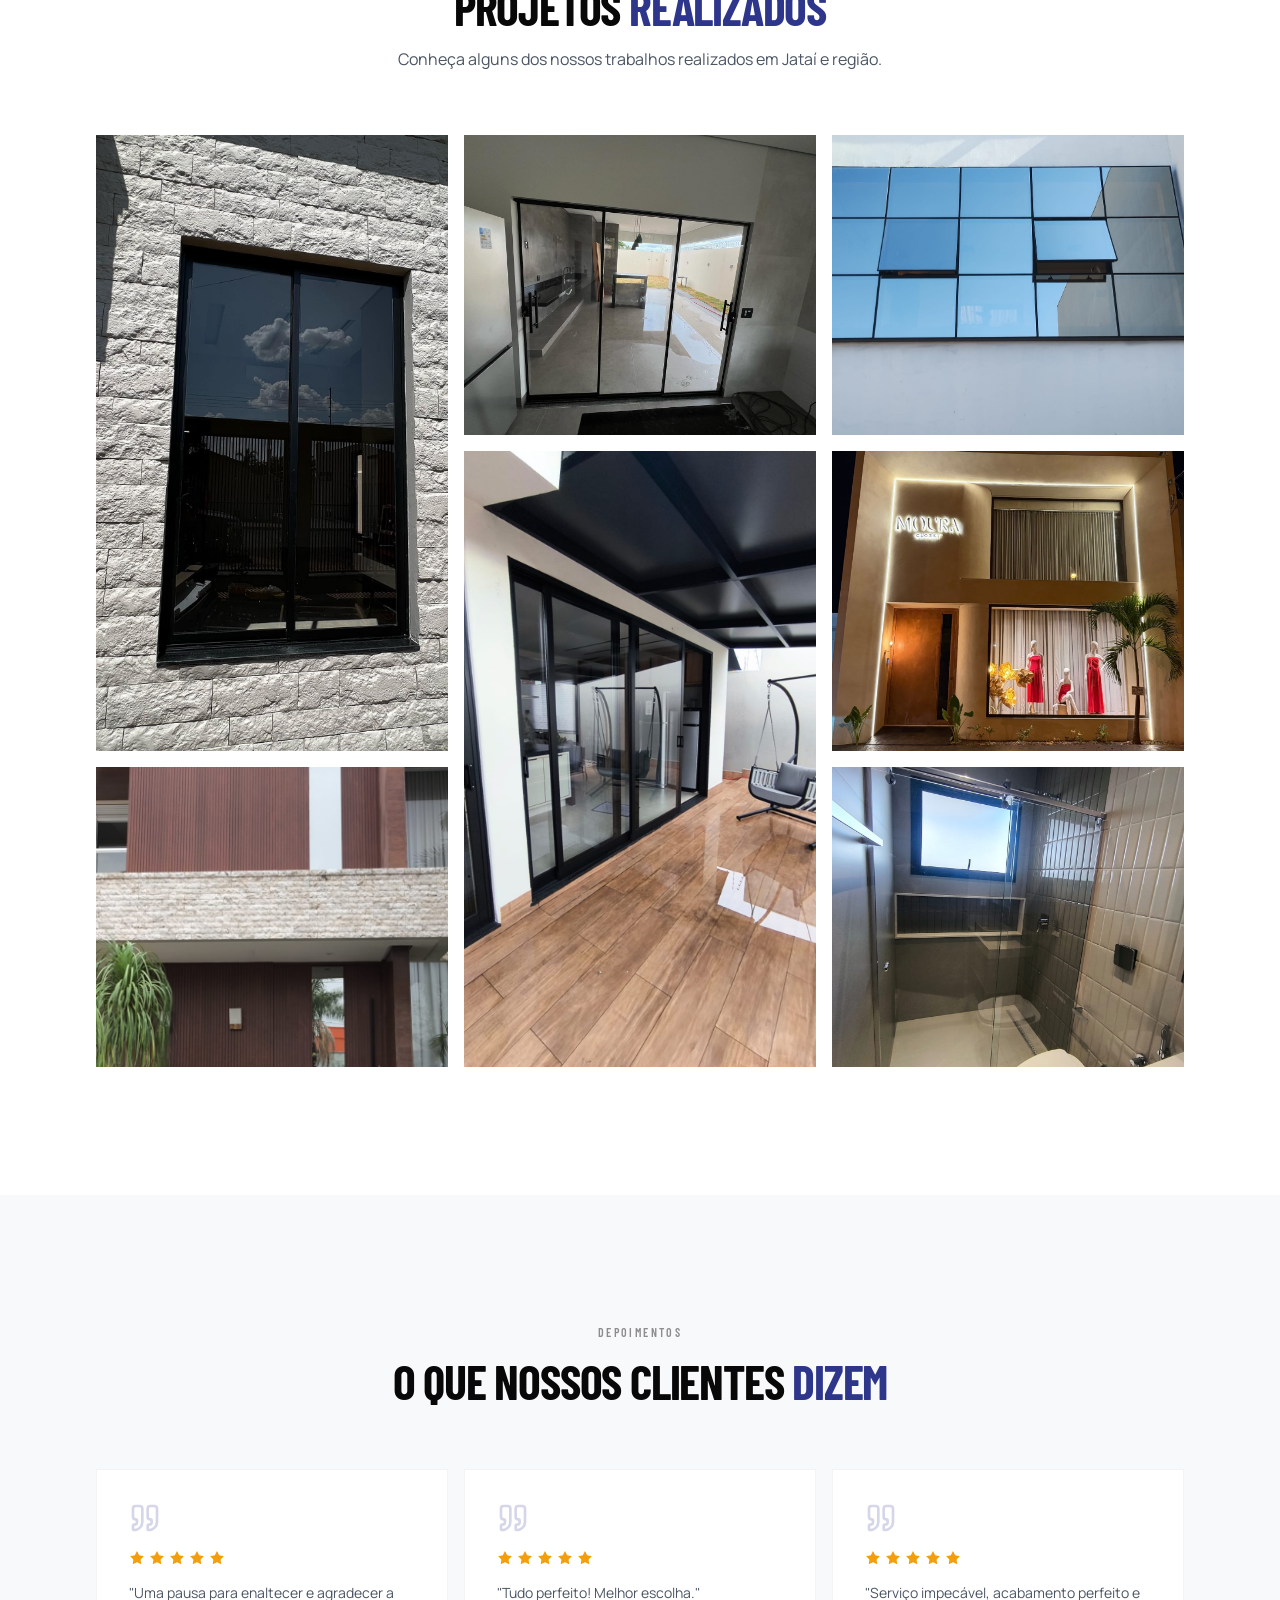
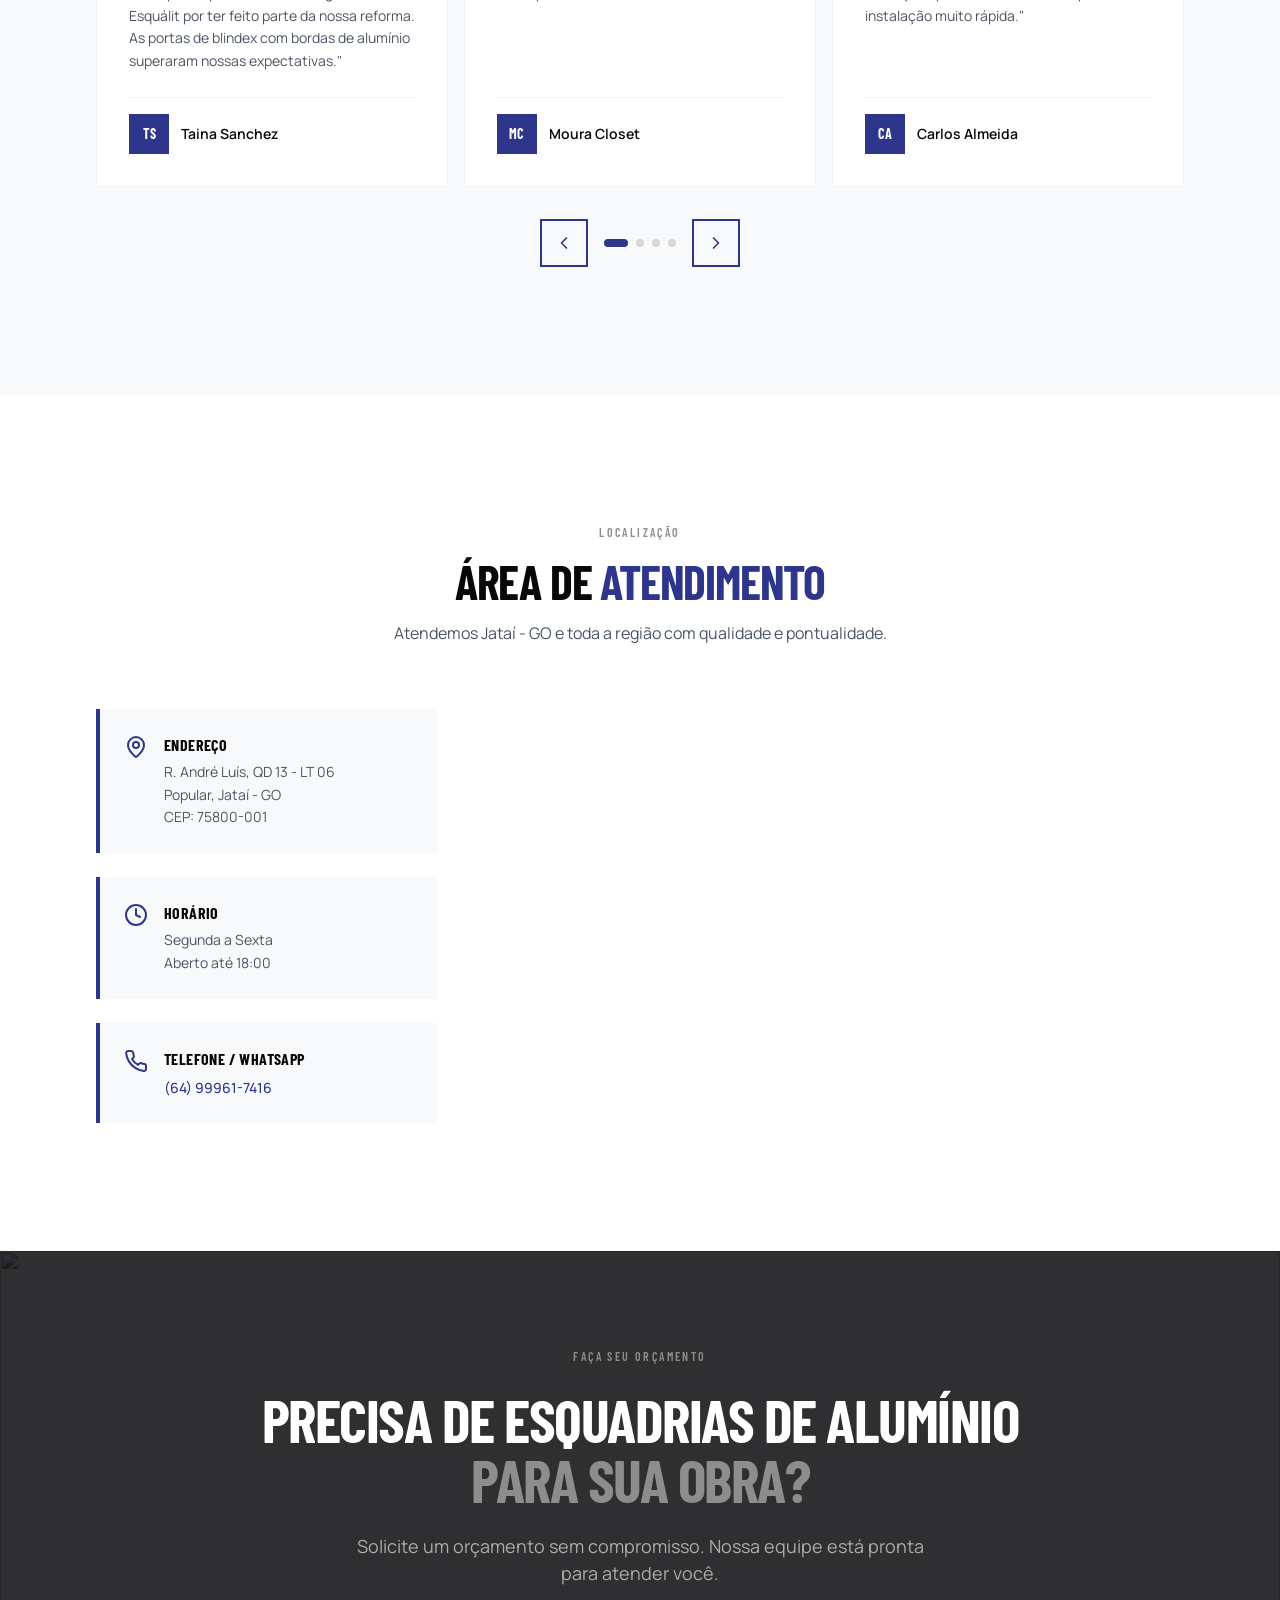
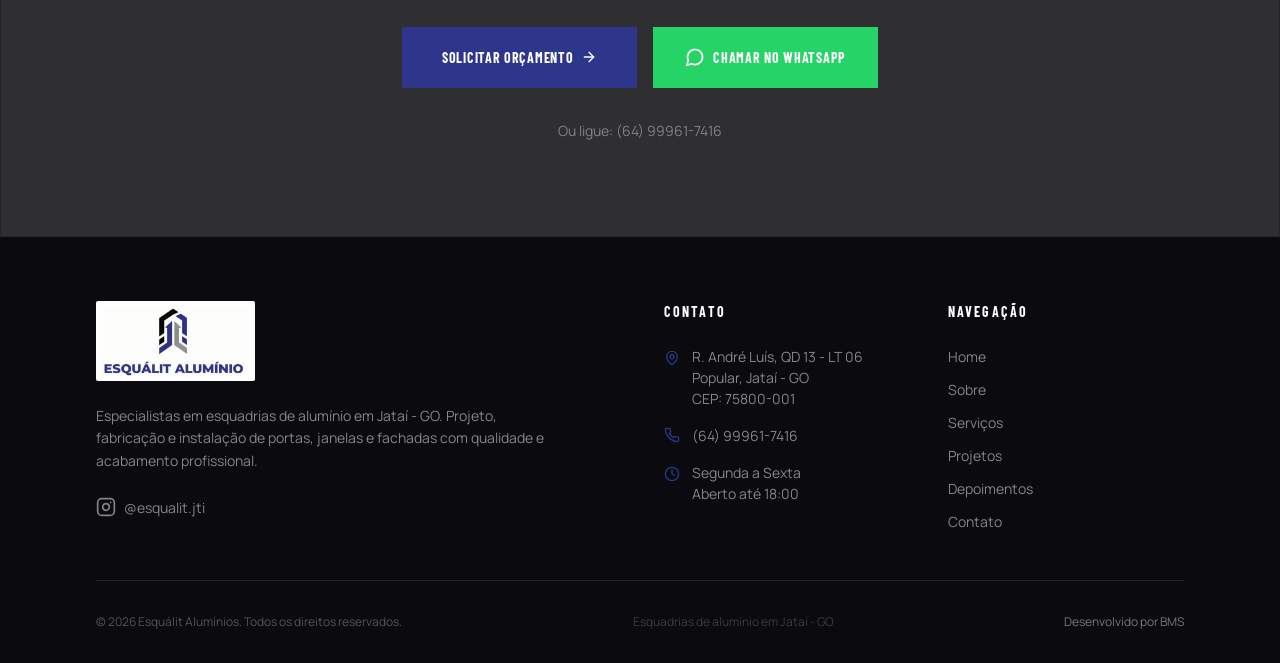
==== commit c05c5a26: "Proteção juridica" ====
--- a/index.html
+++ b/index.html
@@ -154,6 +154,8 @@
       </div>
     </div>
   </section>
+  <div style="max-width: 1200px; margin: auto; background-color: #6B7280; color: #e0dede;padding: 3px;">"Este é um projeto conceitual desenvolvido por BMS Agência de Marketing como proposta comercial. Todo o conteúdo utilizado — incluindo imagens, textos e informações — foi obtido de fontes públicas exclusivamente para fins de demonstração. Este site não está publicado comercialmente e não representa a empresa até que haja acordo formal entre as partes. (as únicas pessoas que têm o acesso a esse material é a equipe da BMS e a Esquálit )"</div>
+
 
   <!-- =============================================
        SOBRE
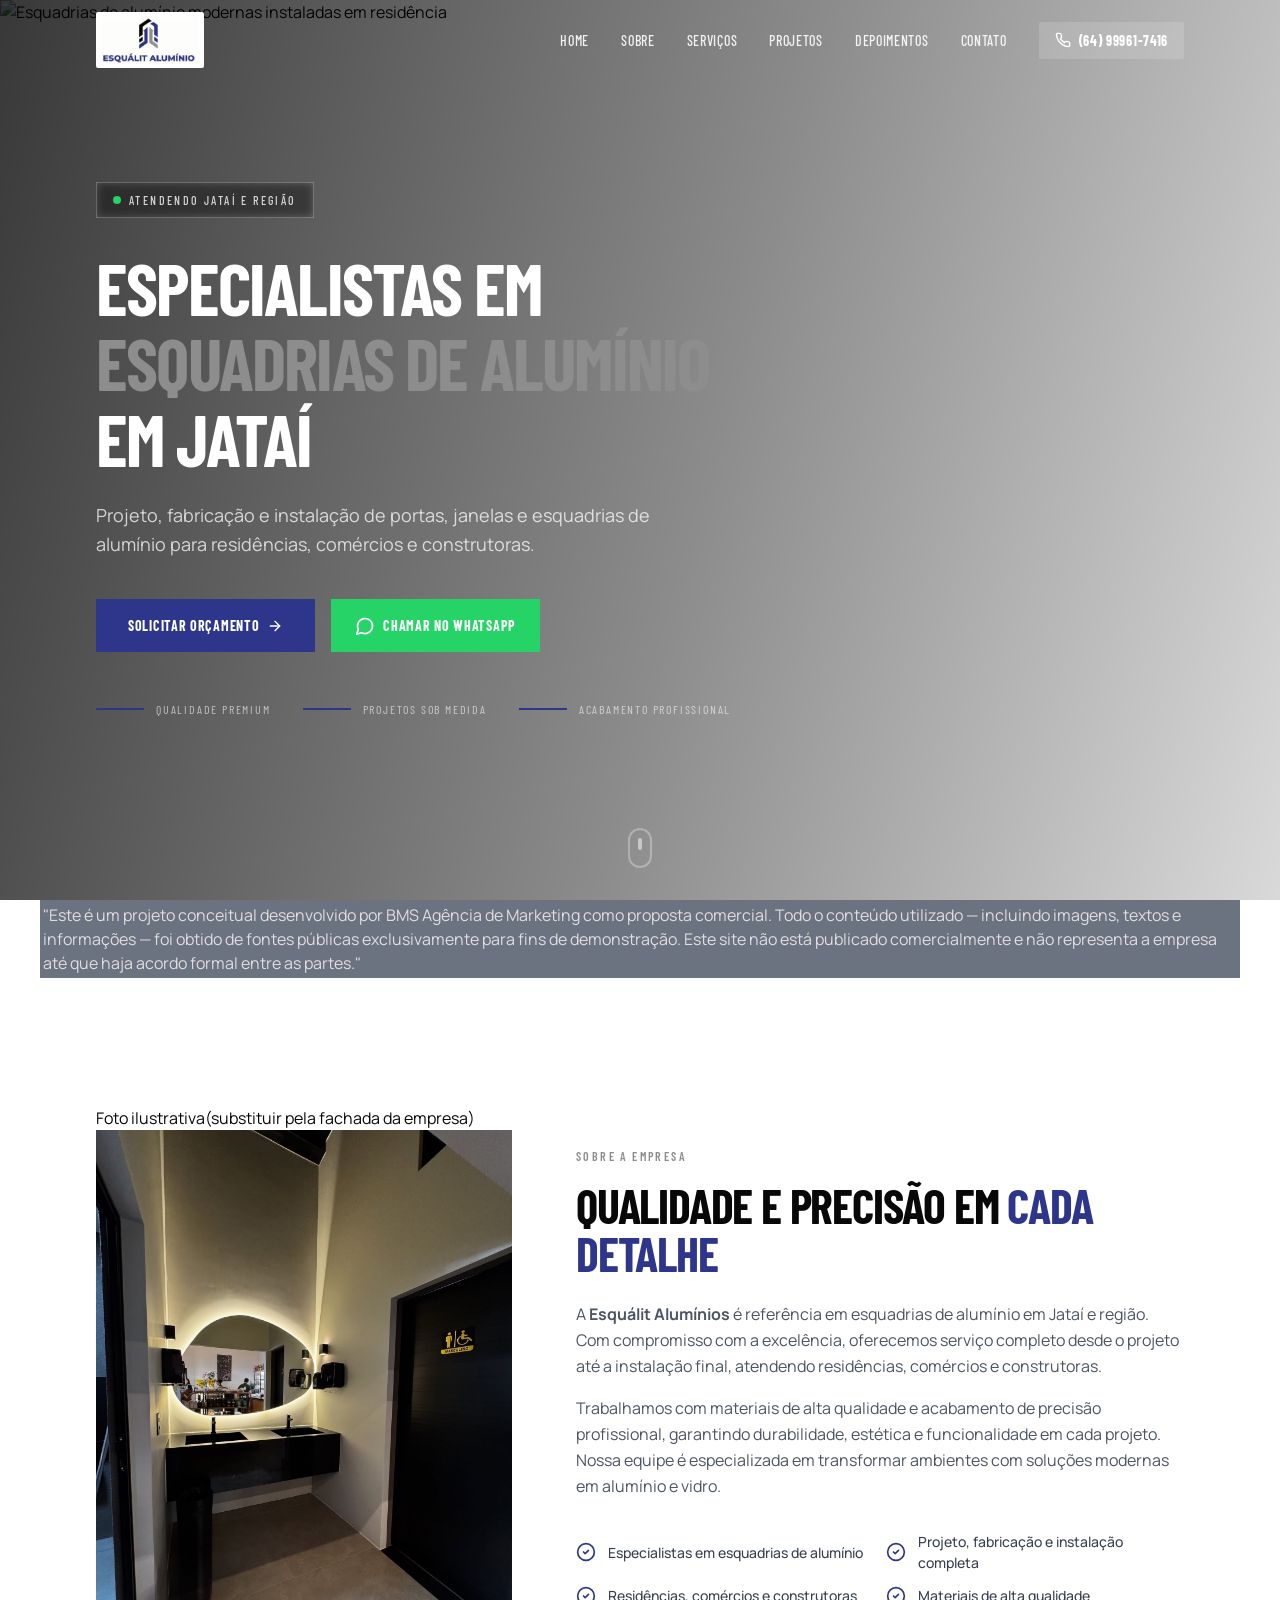
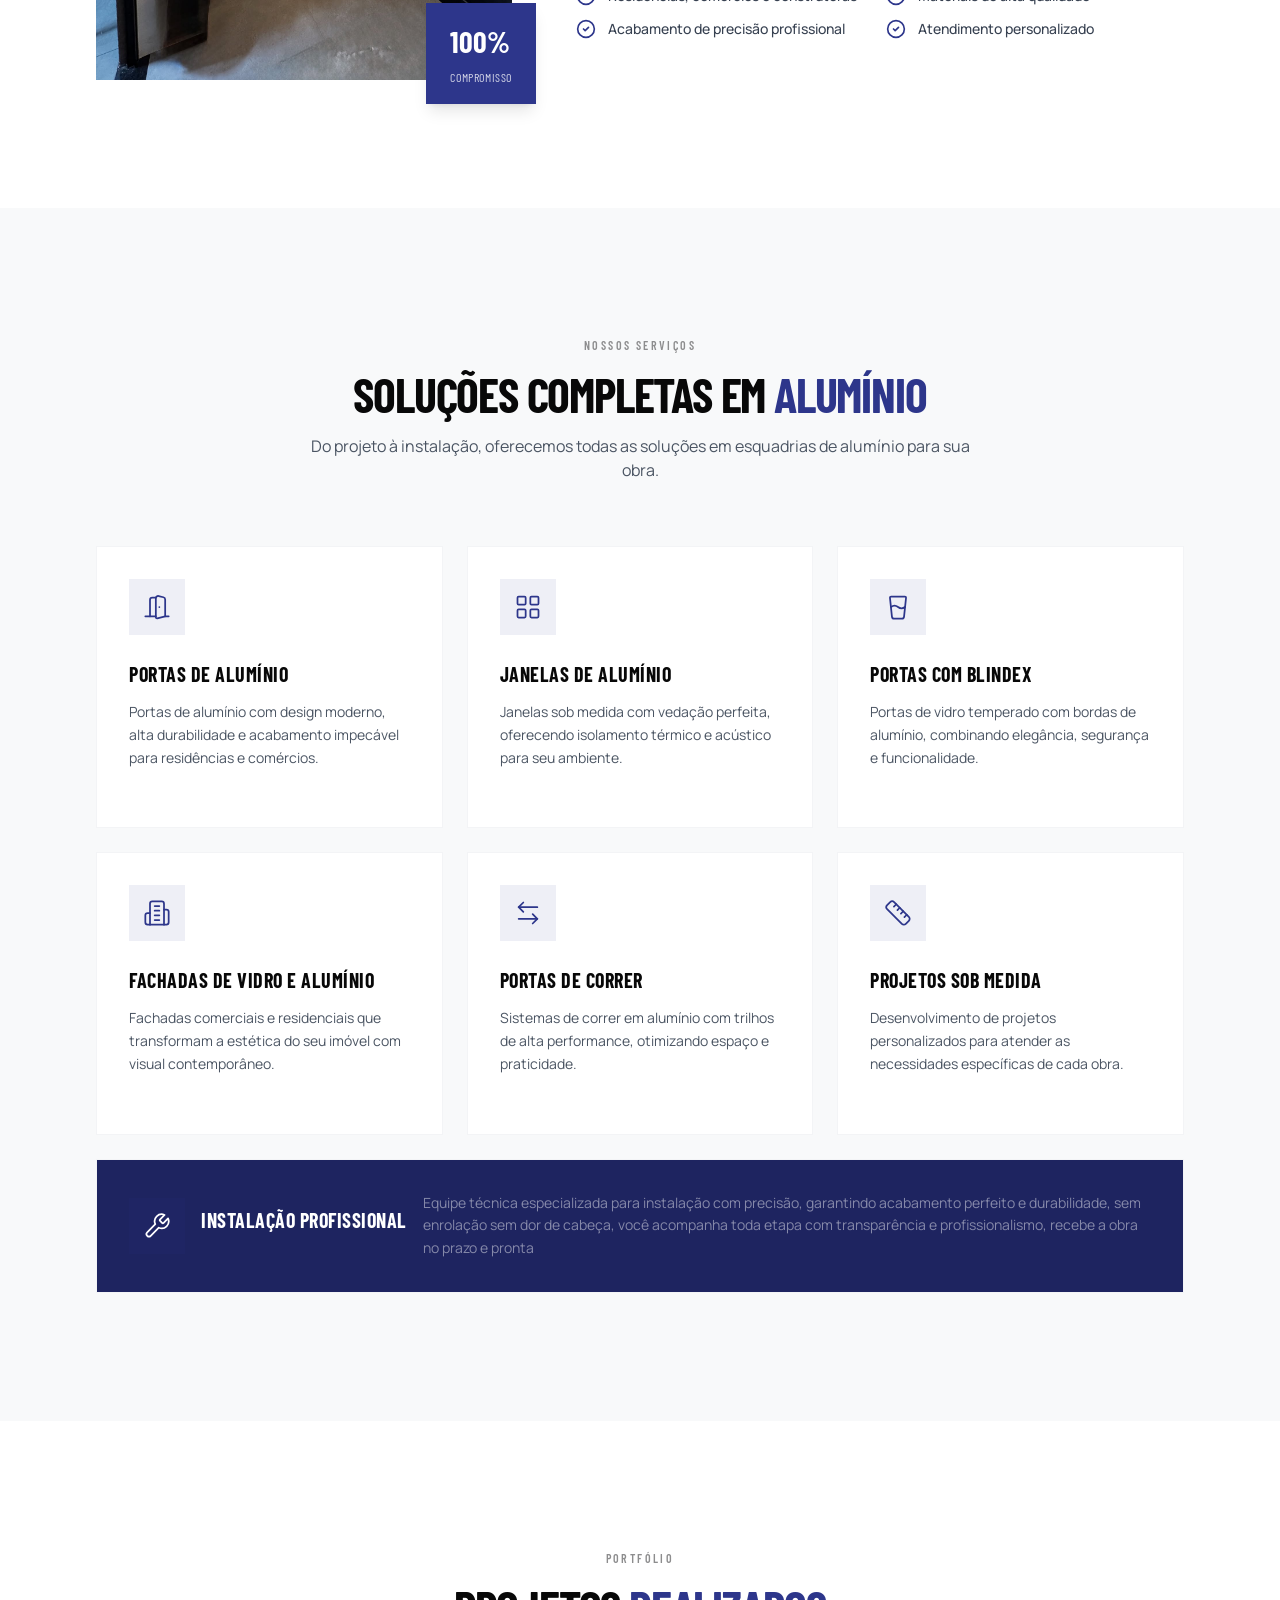
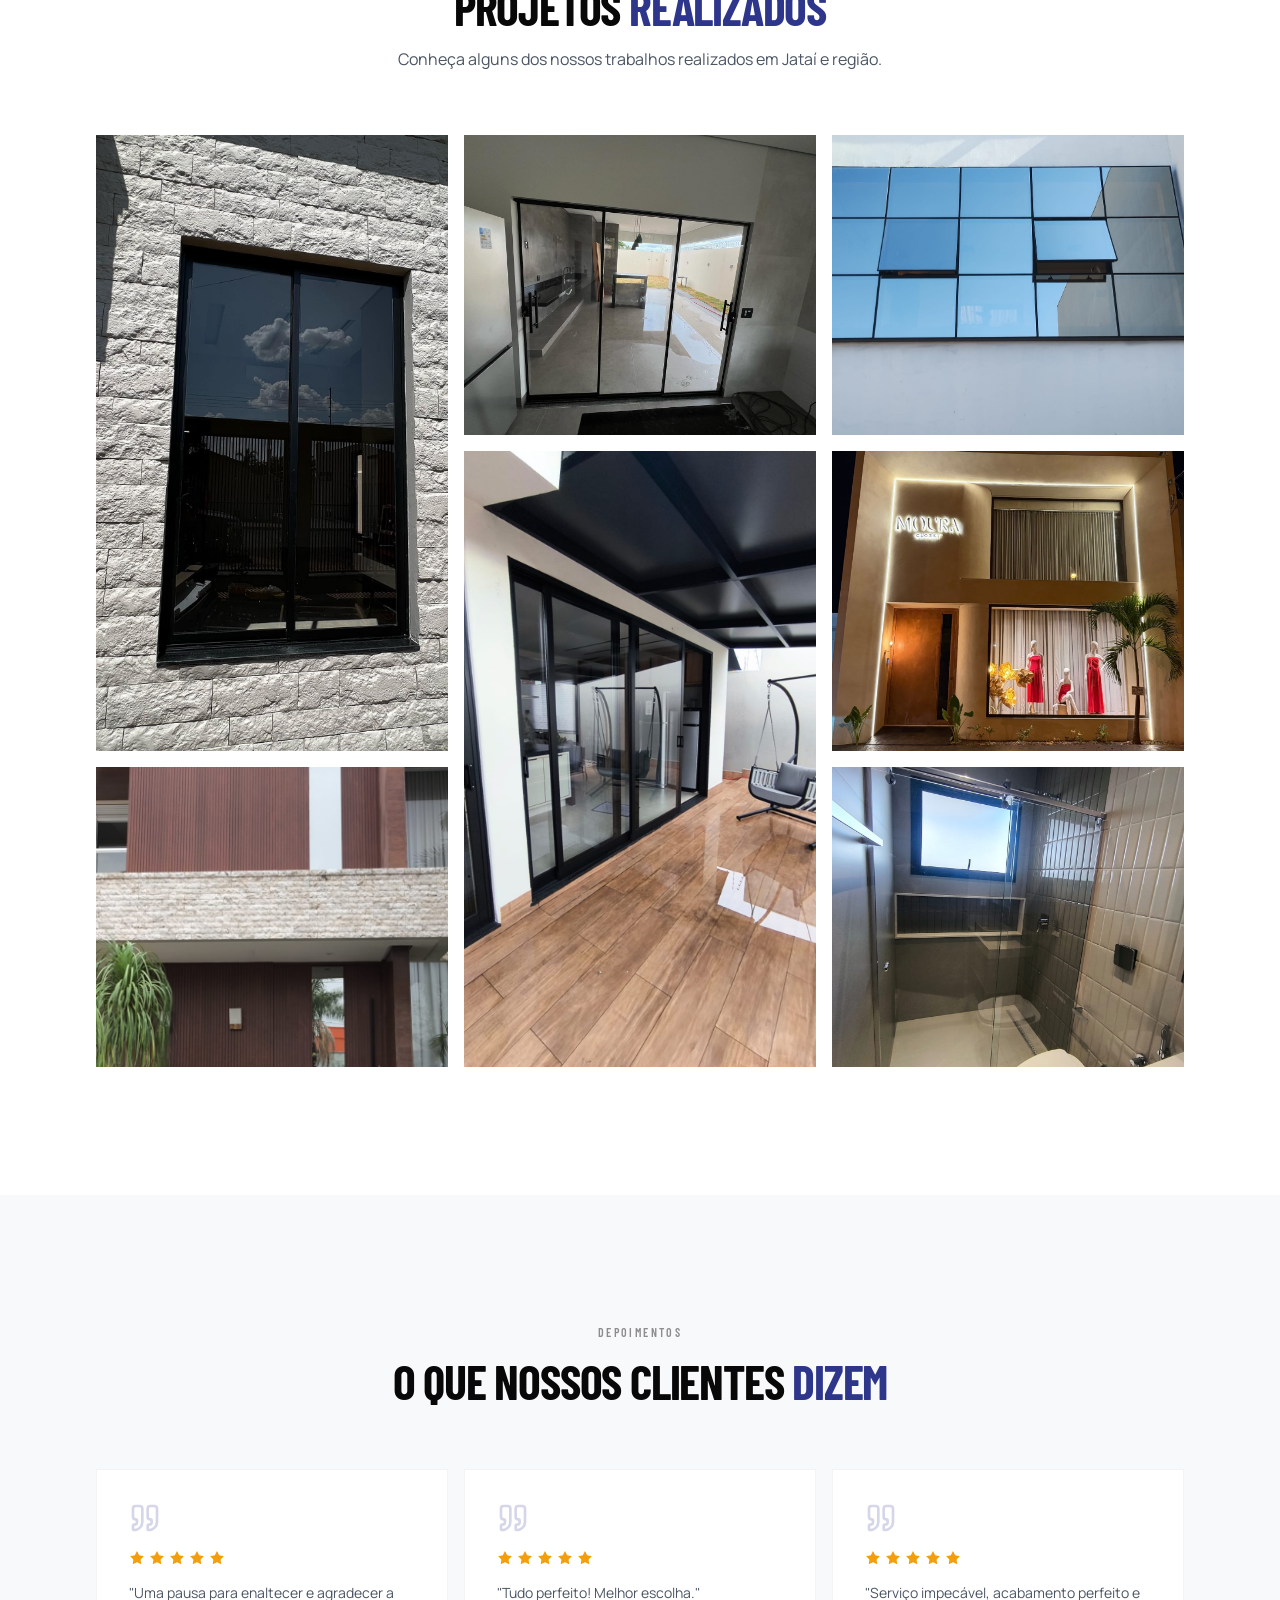
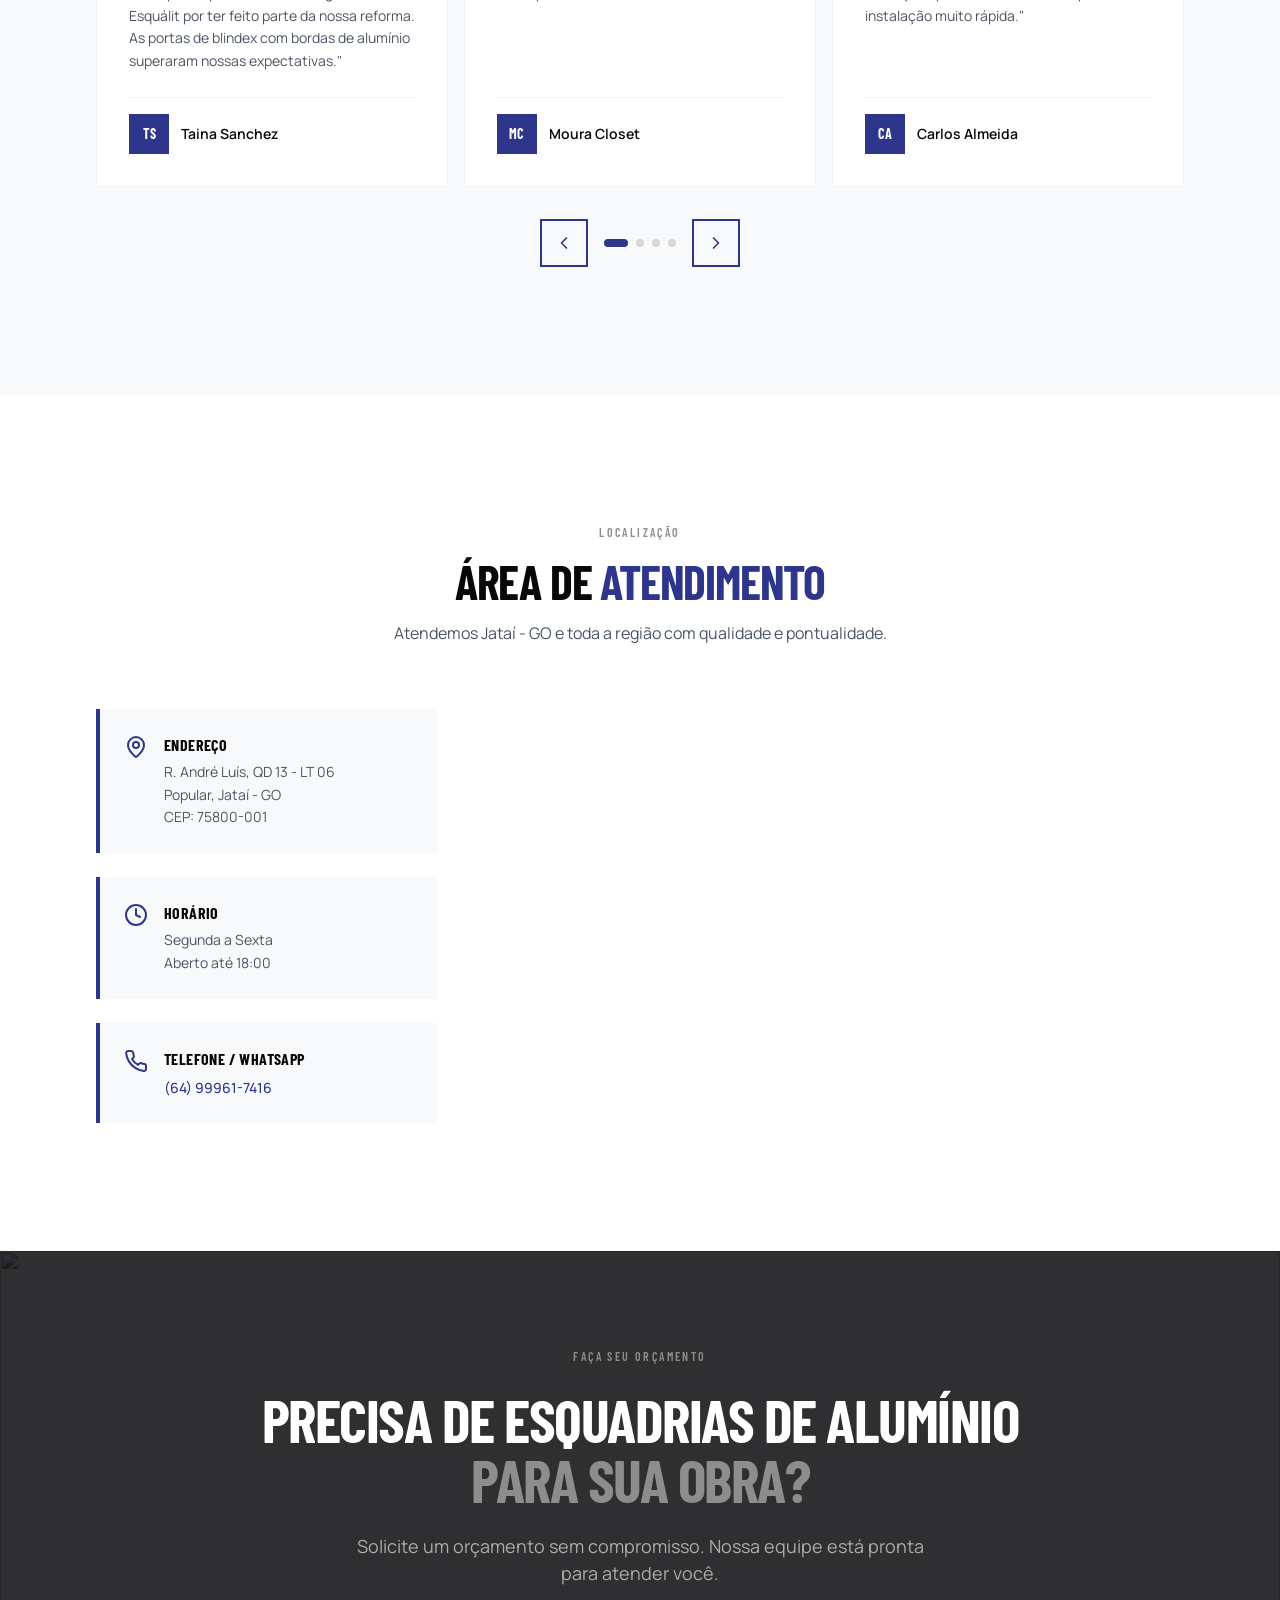
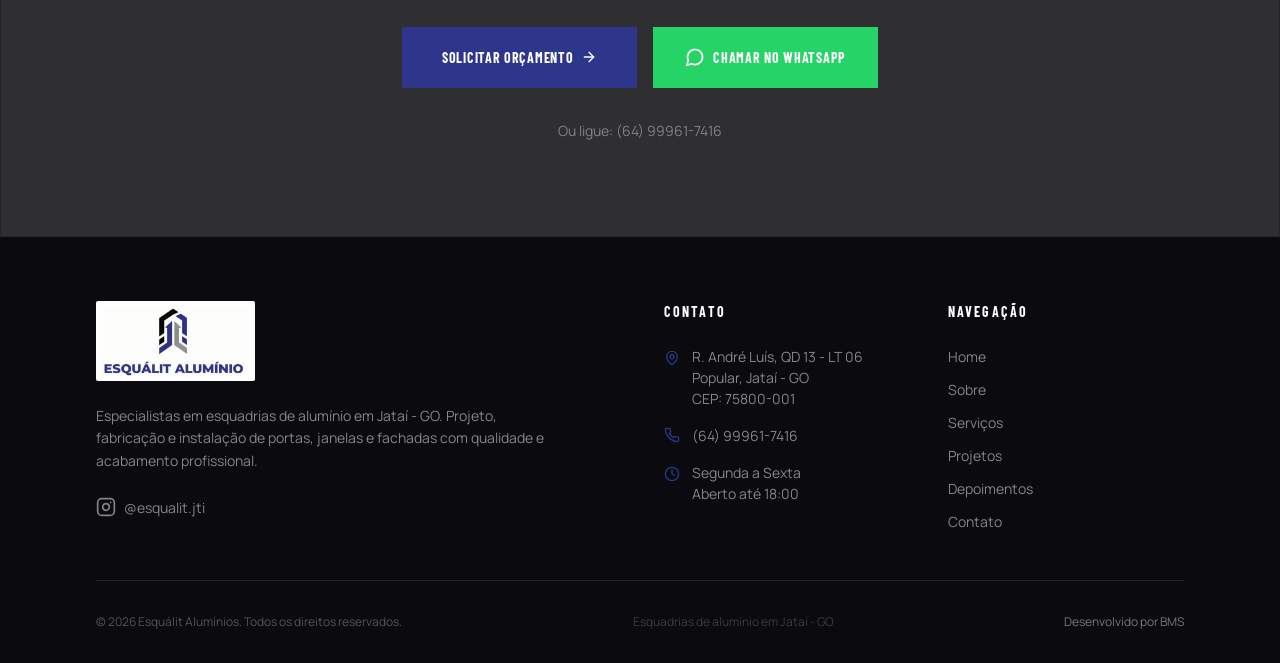
==== commit 77253ca4: "Update project description in index.html Removed specific access note from project description." ====
--- a/index.html
+++ b/index.html
@@ -154,7 +154,7 @@
       </div>
     </div>
   </section>
-  <div style="max-width: 1200px; margin: auto; background-color: #6B7280; color: #e0dede;padding: 3px;">"Este é um projeto conceitual desenvolvido por BMS Agência de Marketing como proposta comercial. Todo o conteúdo utilizado — incluindo imagens, textos e informações — foi obtido de fontes públicas exclusivamente para fins de demonstração. Este site não está publicado comercialmente e não representa a empresa até que haja acordo formal entre as partes. (as únicas pessoas que têm o acesso a esse material é a equipe da BMS e a Esquálit )"</div>
+  <div style="max-width: 1200px; margin: auto; background-color: #6B7280; color: #e0dede;padding: 3px;">"Este é um projeto conceitual desenvolvido por BMS Agência de Marketing como proposta comercial. Todo o conteúdo utilizado — incluindo imagens, textos e informações — foi obtido de fontes públicas exclusivamente para fins de demonstração. Este site não está publicado comercialmente e não representa a empresa até que haja acordo formal entre as partes."</div>
 
 
   <!-- =============================================
